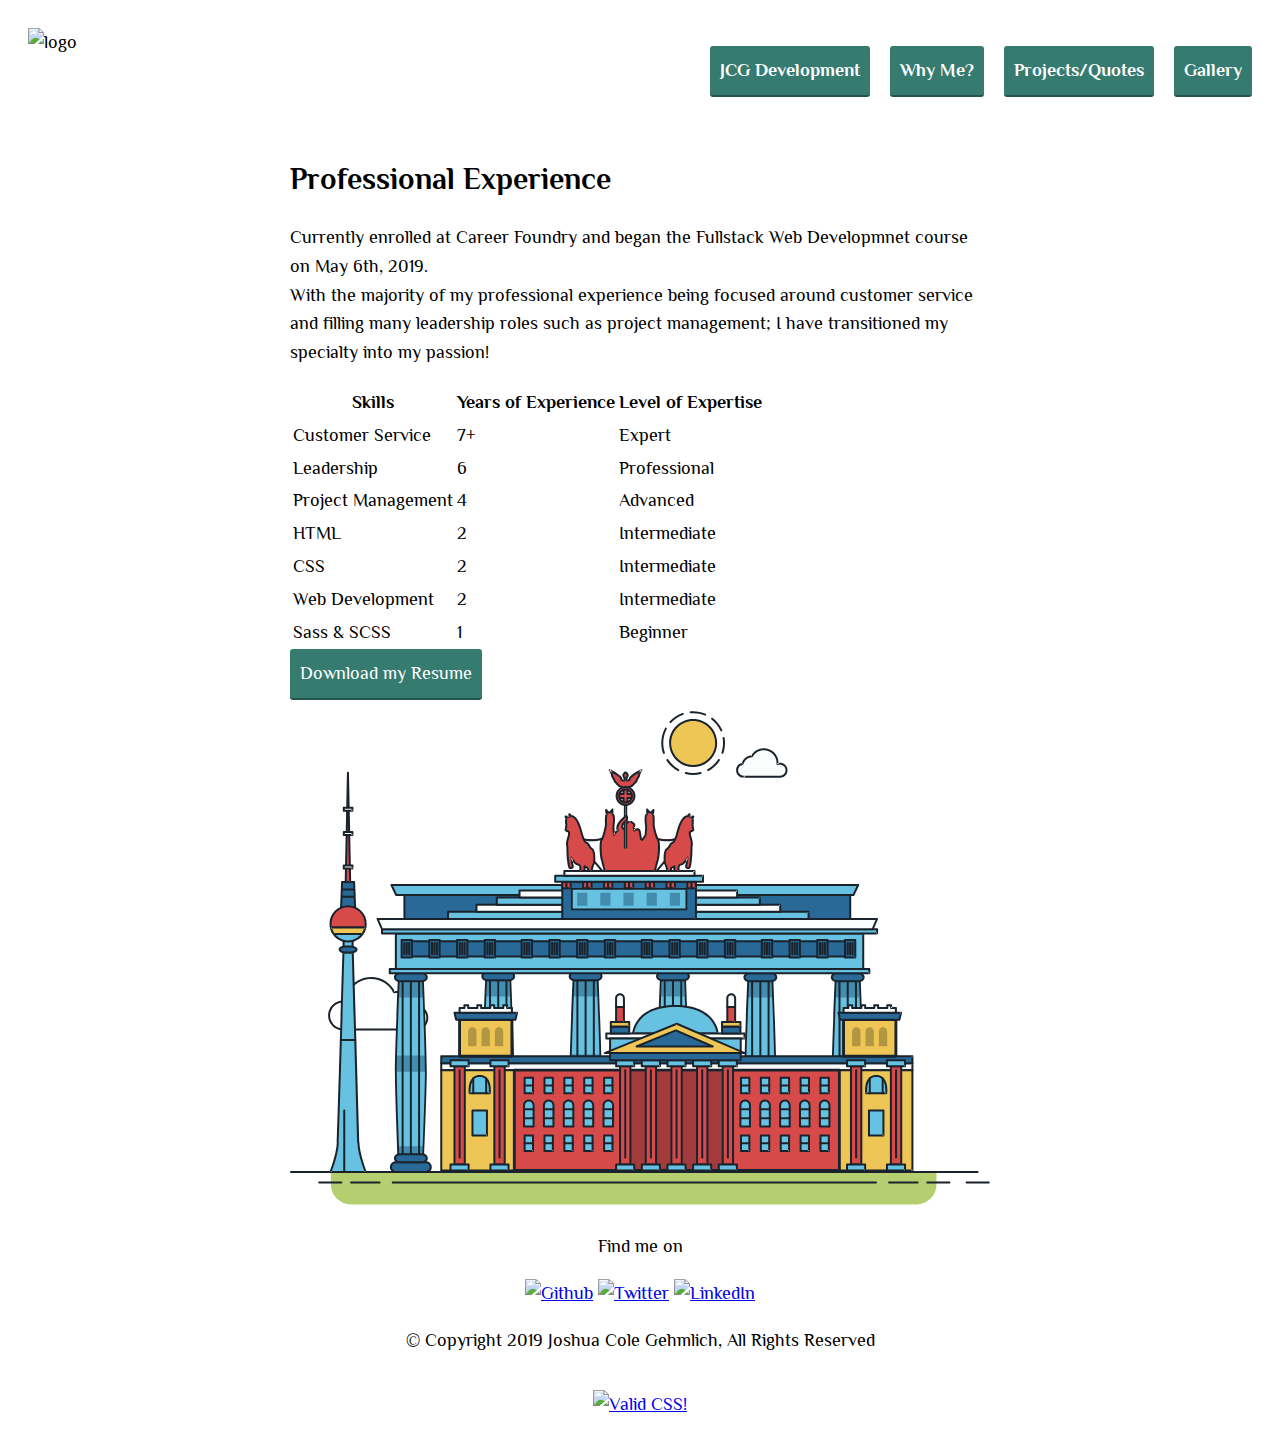
==== aboutMe.html @ 11f0eef2 "Update aboutMe.html" ====
<!DOCTYPE html>
<html lang="en">

<head>
  <meta charset="utf-8">
  <meta name="viewport" content="width=device-width, initial-scale=1">
  <title>JCG - Development</title>
  <link rel='icon' href='favicon.ico' type='image/x-icon'/>
  <link rel="stylesheet" type="text/css" href="https://cdnjs.cloudflare.com/ajax/libs/normalize/8.0.0/normalize.min.css">
  <link href="https://fonts.googleapis.com/css?family=Philosopher&display=swap" rel="stylesheet">
  <link rel="stylesheet" type="text/css" href="css/style.production.css">
</head>

<body>
  <header class="page-header">
    <img src="img/jcg-development.png" class="page-header_item" alt="logo">
    <!-- Navigation Bar -->
    <nav class="navigation-list page-header_item">
      <ul role="menubar">
        <li role="presentation">
          <a href="index.html" role="menuitem" class="navigation-list_item button"><strong>JCG Development</strong></a>
        </li>
        <li role="presentation">
          <a href="aboutMe.html" role="menuitem" class="navigation-list_item button"><strong>Why Me?</strong></a>
        </li>
        <li role="presentation">
          <a href="contact.html" role="menuitem" class="navigation-list_item button"><strong>Projects/Quotes</strong></a>
        </li>
        <li role="presentation">
          <a href="work.html" role="menuitem" class="navigation-list_item button"><strong>Gallery</strong></a>
        </li>
      </ul>
    </nav>
  </header>
  <div class="aboutMe">
    <div>
      <h1>Professional Experience</h1>
      <p>
        Currently enrolled at Career Foundry and began the Fullstack Web Developmnet course on May 6th, 2019.<br> With the majority of my professional experience being focused around customer service and filling many leadership roles such as project management; I have transitioned my specialty into my passion!
      </p>

    </div>

    <table>
      <thead>
        <tr>
          <th>Skills</th>
          <th>Years of Experience</th>
          <th>Level of Expertise</th>
        </tr>
      </thead>
      <tbody>
        <tr>
          <td>Customer Service</td>
          <td>7+</td>
          <td>Expert</td>
        </tr>
        <tr>
          <td>Leadership</td>
          <td>6</td>
          <td>Professional</td>
        </tr>
        <tr>
          <td>Project Management</td>
          <td>4</td>
          <td>Advanced</td>
        </tr>
        <tr>
          <td>HTML</td>
          <td>2</td>
          <td>Intermediate</td>
        </tr>
        <tr>
          <td>CSS</td>
          <td>2</td>
          <td>Intermediate</td>
        </tr>
        <tr>
          <td>Web Development</td>
          <td>2</td>
          <td>Intermediate</td>
        </tr>
        <tr>
          <td>Sass & SCSS</td>
          <td>1</td>
          <td>Beginner</td>
        </tr>
      </tbody>
    </table>

      <a href="files/Gehmlich_Joshua_Resume.docx" class="button" download>Download my Resume</a><br>

      <svg xmlns="http://www.w3.org/2000/svg" class="berlin-illustration" height="505" viewBox="0 0 700 505" xmlns:xlink="http://www.w3.org/1999/xlink">
            <defs>
                <polygon id="a" points=".06 231.917 .06 .929 688.717 .929 688.717 231.917" />
            </defs>
            <g fill="none" fill-rule="evenodd">
              <g transform="translate(0 241)" class="cloud-front">
              <path fill="#1A232C" d="M87.602,29 L87.602,28 C87.326,28.001 87.103,28.024 86.927,28.033 L86.979,29.031 L87.947,28.78 C85.741,20.282 78.041,14.002 68.852,14 C67.858,14 66.904,14.096 65.98,14.231 L66.125,15.22 L67.019,14.772 C62.626,6.015 53.567,0.001 43.102,0 C29.041,0.002 17.524,10.848 16.443,24.632 L17.44,24.71 L17.606,23.724 C16.803,23.589 15.969,23.5 15.102,23.5 C6.817,23.501 0.102,30.215 0.102,38.5 C0.102,46.785 6.817,53.499 15.102,53.5 L87.602,53.5 C94.644,53.499 100.351,47.792 100.352,40.75 C100.351,33.708 94.644,28.001 87.602,28 L87.602,30 C90.573,30 93.254,31.202 95.203,33.149 C97.15,35.097 98.351,37.778 98.352,40.75 C98.351,43.722 97.15,46.403 95.203,48.351 C93.254,50.298 90.573,51.5 87.602,51.5 L15.102,51.5 C11.509,51.5 8.265,50.046 5.909,47.692 C3.555,45.337 2.102,42.093 2.102,38.5 C2.102,34.907 3.555,31.663 5.909,29.308 C8.265,26.954 11.509,25.5 15.102,25.5 C15.831,25.5 16.553,25.575 17.273,25.697 C17.551,25.743 17.832,25.672 18.055,25.499 C18.277,25.325 18.414,25.07 18.436,24.789 C19.436,12.04 30.094,1.998 43.102,2 C52.786,1.999 61.163,7.564 65.231,15.669 C65.425,16.055 65.842,16.272 66.27,16.21 C67.132,16.084 67.988,16 68.852,16 C77.108,15.998 84.027,21.647 86.011,29.283 C86.13,29.741 86.557,30.054 87.031,30.03 C87.27,30.017 87.457,29.999 87.602,30 L87.602,29"
                  transform="translate(38 36)" />
                </g>
                <path fill="#B5CE6F" d="M646.484,484.382 C646.484,489.501 644.531,494.62 640.627,498.525 C636.722,502.43 631.603,504.382 626.484,504.382 L60.873,504.382 C55.754,504.382 50.636,502.43 46.731,498.525 C42.826,494.62 40.873,489.501 40.873,484.382 L40.873,471.917 L646.484,471.917 L646.484,484.382"
                />
                <polyline fill="#67C2E2" points="334.824 185.029 101.449 185.029 106.209 195.08 563.438 195.08 568.2 185.029 334.824 185.029" />
                <path fill="#1A232C" d="M334.824,185.029 L334.824,184.029 L101.449,184.029 C101.104,184.029 100.788,184.203 100.604,184.494 C100.42,184.785 100.398,185.146 100.545,185.457 L105.306,195.508 C105.471,195.856 105.824,196.079 106.209,196.079 L563.438,196.079 C563.824,196.079 564.177,195.856 564.342,195.508 L569.104,185.457 C569.251,185.146 569.229,184.785 569.045,184.494 C568.861,184.203 568.544,184.029 568.2,184.029 L334.824,184.029 L334.824,186.029 L566.62,186.029 L562.806,194.08 L106.842,194.08 L103.029,186.029 L334.824,186.029 L334.824,185.029"
                />
                <polygon fill="#296997" points="114.416 218.974 560.222 218.974 560.222 195.08 114.416 195.08" />
                <path fill="#1A232C" d="M560.222,218.974 L560.222,217.974 L115.416,217.974 L115.416,196.079 L559.222,196.079 L559.222,218.974 L560.222,218.974 L560.222,217.974 L560.222,218.974 L561.222,218.974 L561.222,195.08 C561.222,194.816 561.115,194.559 560.929,194.372 C560.742,194.186 560.485,194.08 560.222,194.08 L114.416,194.08 C114.152,194.08 113.895,194.186 113.708,194.372 C113.522,194.559 113.416,194.816 113.416,195.08 L113.416,218.974 C113.416,219.237 113.522,219.495 113.708,219.681 C113.895,219.867 114.152,219.974 114.416,219.974 L560.222,219.974 C560.485,219.974 560.742,219.867 560.929,219.681 C561.115,219.495 561.222,219.237 561.222,218.974 L560.222,218.974"
                />
                <polygon fill="#67C2E2" points="105.85 269.08 573.225 269.08 573.225 233.398 105.85 233.398" />
                <path fill="#1A232C" d="M573.225,233.398 L573.225,232.398 L105.85,232.398 C105.587,232.398 105.329,232.505 105.143,232.691 C104.957,232.877 104.85,233.134 104.85,233.398 L104.85,269.08 C104.85,269.344 104.957,269.601 105.143,269.788 C105.329,269.974 105.587,270.08 105.85,270.08 L573.225,270.08 C573.488,270.08 573.745,269.974 573.932,269.788 C574.118,269.601 574.225,269.344 574.225,269.08 L574.225,233.398 C574.225,233.134 574.118,232.877 573.932,232.691 C573.745,232.505 573.488,232.398 573.225,232.398 L573.225,233.398 L572.225,233.398 L572.225,268.08 L106.85,268.08 L106.85,234.398 L573.225,234.398 L573.225,233.398 L572.225,233.398 L573.225,233.398"
                />
                <polygon fill="#296997" points="116.751 256.508 562.557 256.508 562.557 241.243 116.751 241.243" />
                <path fill="#1A232C" d="M562.557,256.508 L562.557,255.508 L117.75,255.508 L117.75,242.243 L561.557,242.243 L561.557,256.508 L562.557,256.508 L562.557,255.508 L562.557,256.508 L563.557,256.508 L563.557,241.243 C563.557,240.979 563.45,240.722 563.264,240.535 C563.078,240.349 562.82,240.243 562.557,240.243 L116.75,240.243 C116.487,240.243 116.23,240.349 116.043,240.535 C115.857,240.722 115.751,240.979 115.751,241.243 L115.751,256.508 C115.751,256.771 115.857,257.029 116.043,257.215 C116.23,257.401 116.487,257.508 116.751,257.508 L562.557,257.508 C562.82,257.508 563.077,257.401 563.264,257.215 C563.45,257.029 563.557,256.771 563.557,256.508 L562.557,256.508"
                />
                <polygon fill="#67C2E2" points="158.07 218.974 518.563 218.974 518.563 211.858 158.07 211.858" />
                <path fill="#1A232C" d="M518.563,211.858 L518.563,210.858 L158.07,210.858 C157.807,210.858 157.549,210.964 157.363,211.151 C157.177,211.337 157.07,211.594 157.07,211.858 L157.07,218.974 C157.07,219.237 157.177,219.495 157.363,219.681 C157.549,219.867 157.807,219.974 158.07,219.974 L518.563,219.974 C518.826,219.974 519.083,219.867 519.27,219.681 C519.456,219.495 519.562,219.237 519.562,218.974 L519.562,211.858 C519.562,211.594 519.456,211.337 519.27,211.151 C519.083,210.964 518.826,210.858 518.563,210.858 L518.563,211.858 L517.563,211.858 L517.563,217.974 L159.07,217.974 L159.07,212.858 L518.563,212.858 L518.563,211.858 L517.563,211.858 L518.563,211.858"
                />
                <polygon fill="#FBFDFC" points="186.438 211.858 490.194 211.858 490.194 204.741 186.438 204.741" />
                <path fill="#1A232C" d="M490.194,204.741 L490.194,203.741 L186.438,203.741 C186.175,203.741 185.917,203.848 185.731,204.034 C185.545,204.221 185.438,204.478 185.438,204.741 L185.438,211.858 C185.438,212.121 185.545,212.379 185.731,212.565 C185.917,212.751 186.175,212.858 186.438,212.858 L490.194,212.858 C490.458,212.858 490.715,212.751 490.902,212.565 C491.088,212.379 491.194,212.121 491.194,211.858 L491.194,204.741 C491.194,204.478 491.088,204.221 490.902,204.034 C490.715,203.848 490.458,203.741 490.194,203.741 L490.194,204.741 L489.194,204.741 L489.194,210.858 L187.438,210.858 L187.438,205.741 L490.194,205.741 L490.194,204.741 L489.194,204.741 L490.194,204.741"
                />
                <polygon fill="#67C2E2" points="206.805 204.741 469.828 204.741 469.828 197.624 206.805 197.624" />
                <path fill="#1A232C" d="M469.828,197.624 L469.828,196.624 L206.805,196.624 C206.541,196.624 206.284,196.731 206.098,196.917 C205.911,197.103 205.805,197.361 205.805,197.624 L205.805,204.741 C205.805,205.005 205.911,205.262 206.098,205.449 C206.284,205.635 206.541,205.741 206.805,205.741 L469.828,205.741 C470.091,205.741 470.349,205.635 470.535,205.449 C470.722,205.262 470.828,205.005 470.828,204.741 L470.828,197.624 C470.828,197.361 470.722,197.103 470.535,196.917 C470.349,196.731 470.091,196.624 469.828,196.624 L469.828,197.624 L468.828,197.624 L468.828,203.741 L207.805,203.741 L207.805,198.624 L469.828,198.624 L469.828,197.624 L468.828,197.624 L469.828,197.624"
                />
                <polygon fill="#FBFDFC" points="229.521 197.624 447.111 197.624 447.111 190.509 229.521 190.509" />
                <path fill="#1A232C" d="M447.111,190.509 L447.111,189.509 L229.521,189.509 C229.258,189.509 229,189.616 228.814,189.802 C228.628,189.988 228.521,190.246 228.521,190.509 L228.521,197.624 C228.521,197.888 228.628,198.145 228.814,198.332 C229,198.518 229.258,198.624 229.521,198.624 L447.111,198.624 C447.375,198.624 447.632,198.518 447.818,198.332 C448.005,198.145 448.111,197.888 448.111,197.624 L448.111,190.509 C448.111,190.246 448.005,189.988 447.818,189.802 C447.632,189.616 447.375,189.509 447.111,189.509 L447.111,190.509 L446.111,190.509 L446.111,196.624 L230.521,196.624 L230.521,191.509 L447.111,191.509 L447.111,190.509 L446.111,190.509 L447.111,190.509"
                />
                <path fill="#67C2E2" d="M135.607,355.447 C135.163,337.766 134.264,313.326 133.648,297.387 C133.274,287.721 133.004,281.18 133.004,281.18 L108.722,281.18 C108.722,281.18 108.452,287.721 108.079,297.387 C107.462,313.326 106.563,337.766 106.119,355.447 C105.953,362.059 105.85,367.732 105.85,371.653 L105.85,371.654 C105.85,386.117 107.243,424.332 108.089,446.189 C108.457,455.706 108.722,462.126 108.722,462.126 L133.004,462.126 C133.004,462.126 133.269,455.706 133.637,446.189 C134.482,424.332 135.876,386.117 135.876,371.654 L135.876,371.653 C135.876,367.732 135.773,362.059 135.607,355.447"
                />
                <path fill="#428DAE" d="M133.648 297.387L108.079 297.387C108.452 287.721 108.722 281.18 108.722 281.18L133.004 281.18C133.004 281.18 133.274 287.721 133.648 297.387M135.876 371.654L105.85 371.654 105.85 371.653C105.85 367.732 105.953 362.059 106.119 355.447L135.607 355.447C135.773 362.059 135.876 367.732 135.876 371.653L135.876 371.654M133.004 462.126L108.722 462.126C108.722 462.126 108.457 455.706 108.089 446.189L133.637 446.189C133.269 455.706 133.004 462.126 133.004 462.126"
                />
                <path fill="#1A232C" d="M109.612,461.199 L132.114,461.199 C132.447,453.007 134.949,390.886 134.949,371.653 C134.949,352.42 132.447,290.299 132.114,282.108 L109.612,282.108 C109.279,290.299 106.778,352.42 106.778,371.653 C106.778,390.886 109.279,453.007 109.612,461.199 Z M133.895,463.054 L107.832,463.054 L107.794,462.164 C107.766,461.466 104.922,392.193 104.922,371.653 C104.922,351.114 107.766,281.839 107.794,281.142 L107.832,280.252 L133.895,280.252 L133.931,281.142 C133.96,281.839 136.804,351.114 136.804,371.653 C136.804,392.193 133.96,461.466 133.931,462.164 L133.895,463.054 L133.895,463.054 Z"
                />
                <path fill="#1A232C" d="M111.638 281.18L111.638 462.126C111.638 462.679 112.086 463.126 112.638 463.126 113.19 463.126 113.638 462.679 113.638 462.126L113.638 281.18C113.638 280.628 113.19 280.18 112.638 280.18 112.086 280.18 111.638 280.628 111.638 281.18M119.863 281.18L119.863 462.126C119.863 462.679 120.311 463.126 120.863 463.126 121.416 463.126 121.863 462.679 121.863 462.126L121.863 281.18C121.863 280.628 121.416 280.18 120.863 280.18 120.311 280.18 119.863 280.628 119.863 281.18M128.088 281.18L128.088 462.126C128.088 462.679 128.536 463.126 129.088 463.126 129.64 463.126 130.088 462.679 130.088 462.126L130.088 281.18C130.088 280.628 129.64 280.18 129.088 280.18 128.536 280.18 128.088 280.628 128.088 281.18"
                />
                <path fill="#296997" d="M136.79,277.265 C136.79,279.418 134.675,281.18 132.09,281.18 L109.636,281.18 C107.051,281.18 104.936,279.418 104.936,277.265 C104.936,275.111 107.051,273.349 109.636,273.349 L132.09,273.349 C134.675,273.349 136.79,275.111 136.79,277.265"
                />
                <path fill="#1A232C" d="M136.79,277.265 L135.79,277.265 C135.789,278.005 135.433,278.704 134.769,279.262 C134.109,279.814 133.155,280.181 132.09,280.18 L109.636,280.18 C108.571,280.181 107.617,279.814 106.956,279.262 C106.293,278.704 105.936,278.005 105.936,277.265 C105.936,276.524 106.293,275.825 106.957,275.267 C107.617,274.715 108.571,274.348 109.636,274.349 L132.09,274.349 C133.155,274.348 134.109,274.716 134.769,275.267 C135.433,275.825 135.789,276.524 135.79,277.265 L137.79,277.265 C137.791,275.851 137.09,274.593 136.049,273.731 C135.006,272.863 133.61,272.35 132.09,272.349 L109.636,272.349 C108.116,272.35 106.72,272.863 105.676,273.731 C104.636,274.593 103.935,275.851 103.936,277.265 C103.935,278.678 104.636,279.937 105.677,280.798 C106.72,281.666 108.116,282.179 109.636,282.18 L132.09,282.18 C133.61,282.179 135.006,281.666 136.049,280.798 C137.09,279.937 137.791,278.678 137.79,277.265 L136.79,277.265"
                />
                <path fill="#296997" d="M140.775,467.217 C140.775,469.803 138.661,471.917 136.076,471.917 L105.65,471.917 C103.065,471.917 100.951,469.803 100.951,467.217 L100.951,466.825 C100.951,464.241 103.065,462.126 105.65,462.126 L136.076,462.126 C138.661,462.126 140.775,464.241 140.775,466.825 L140.775,467.217"
                />
                <path fill="#1A232C" d="M140.775,467.217 L139.775,467.217 C139.775,468.235 139.361,469.155 138.688,469.83 C138.013,470.503 137.093,470.917 136.076,470.917 L105.65,470.917 C104.633,470.917 103.713,470.504 103.038,469.83 C102.365,469.155 101.951,468.235 101.951,467.217 L101.951,466.825 C101.951,465.808 102.365,464.889 103.038,464.214 C103.713,463.54 104.633,463.127 105.65,463.126 L136.076,463.126 C137.093,463.127 138.013,463.54 138.688,464.214 C139.362,464.889 139.775,465.808 139.775,466.825 L139.775,467.217 L141.775,467.217 L141.775,466.825 C141.772,463.684 139.217,461.13 136.076,461.126 L105.65,461.126 C102.509,461.13 99.955,463.684 99.951,466.825 L99.951,467.217 C99.954,470.36 102.509,472.914 105.65,472.917 L136.076,472.917 C139.217,472.914 141.772,470.36 141.775,467.217 L140.775,467.217"
                />
                <path fill="#296997" d="M136.79,458.208 C136.79,460.363 134.675,462.126 132.09,462.126 L109.636,462.126 C107.051,462.126 104.936,460.363 104.936,458.208 C104.936,456.057 107.051,454.292 109.636,454.292 L132.09,454.292 C134.675,454.292 136.79,456.057 136.79,458.208"
                />
                <path fill="#1A232C" d="M136.79,458.208 L135.79,458.208 C135.789,458.949 135.432,459.649 134.769,460.207 C134.108,460.76 133.154,461.128 132.09,461.126 L109.636,461.126 C108.572,461.128 107.617,460.76 106.957,460.207 C106.293,459.649 105.936,458.949 105.936,458.208 C105.936,457.47 106.293,456.77 106.957,456.212 C107.617,455.659 108.572,455.291 109.636,455.292 L132.09,455.292 C133.154,455.291 134.108,455.659 134.769,456.212 C135.433,456.77 135.789,457.47 135.79,458.208 L137.79,458.208 C137.791,456.796 137.09,455.538 136.05,454.675 C135.006,453.808 133.61,453.294 132.09,453.292 L109.636,453.292 C108.115,453.294 106.719,453.808 105.676,454.675 C104.636,455.538 103.935,456.796 103.936,458.208 C103.935,459.622 104.636,460.881 105.676,461.743 C106.72,462.611 108.116,463.125 109.636,463.126 L132.09,463.126 C133.61,463.125 135.006,462.611 136.05,461.743 C137.09,460.881 137.791,459.622 137.79,458.208 L136.79,458.208"
                />
                <path fill="#67C2E2" d="M572.471,355.447 C572.025,337.766 571.126,313.326 570.51,297.387 C570.137,287.721 569.867,281.18 569.867,281.18 L545.585,281.18 C545.585,281.18 545.315,287.721 544.942,297.387 C544.326,313.326 543.427,337.766 542.981,355.447 C542.815,362.059 542.713,367.732 542.713,371.653 L542.713,371.654 C542.713,386.117 544.107,424.332 544.952,446.189 C545.32,455.706 545.585,462.126 545.585,462.126 L569.867,462.126 C569.867,462.126 570.132,455.706 570.499,446.189 C571.346,424.332 572.739,386.117 572.739,371.654 L572.739,371.653 C572.739,367.732 572.637,362.059 572.471,355.447"
                />
                <path fill="#428DAE" d="M569.582 297.387L566.951 297.387 566.951 282.108 568.977 282.108C569.063 284.206 569.29 289.841 569.582 297.387M564.951 297.387L545.871 297.387C546.162 289.841 546.39 284.206 546.476 282.108L564.951 282.108 564.951 297.387M571.8 369.187L566.951 369.187 566.951 356.265 571.562 356.265C571.685 361.272 571.771 365.701 571.8 369.187M564.951 369.187L543.653 369.187C543.684 365.512 543.777 360.79 543.912 355.447L553.551 355.447 553.551 356.265 564.951 356.265 564.951 369.187"
                />
                <path fill="#1A232C" d="M546.476,461.199 L568.977,461.199 C569.31,453.007 571.812,390.886 571.812,371.653 C571.812,352.42 569.31,290.299 568.977,282.108 L546.476,282.108 C546.142,290.299 543.642,352.42 543.642,371.653 C543.642,390.886 546.142,453.007 546.476,461.199 M570.758,463.054 L544.694,463.054 L544.658,462.164 C544.629,461.466 541.785,392.193 541.785,371.653 C541.785,351.114 544.629,281.839 544.658,281.142 L544.694,280.252 L570.758,280.252 L570.795,281.142 C570.823,281.839 573.667,351.114 573.667,371.653 C573.667,392.193 570.823,461.466 570.795,462.164 L570.758,463.054"
                />
                <path fill="#1A232C" d="M548.501 281.18L548.501 462.126C548.501 462.679 548.949 463.126 549.501 463.126 550.053 463.126 550.501 462.679 550.501 462.126L550.501 281.18C550.501 280.628 550.053 280.18 549.501 280.18 548.949 280.18 548.501 280.628 548.501 281.18M556.727 281.18L556.727 462.126C556.727 462.679 557.174 463.126 557.727 463.126 558.279 463.126 558.727 462.679 558.727 462.126L558.727 281.18C558.727 280.628 558.279 280.18 557.727 280.18 557.174 280.18 556.727 280.628 556.727 281.18M564.951 281.18L564.951 462.126C564.951 462.679 565.399 463.126 565.951 463.126 566.503 463.126 566.951 462.679 566.951 462.126L566.951 281.18C566.951 280.628 566.503 280.18 565.951 280.18 565.399 280.18 564.951 280.628 564.951 281.18"
                />
                <path fill="#296997" d="M573.653,277.265 C573.653,279.418 571.537,281.18 568.953,281.18 L546.499,281.18 C543.915,281.18 541.799,279.418 541.799,277.265 C541.799,275.111 543.915,273.349 546.499,273.349 L568.953,273.349 C571.537,273.349 573.653,275.111 573.653,277.265"
                />
                <path fill="#1A232C" d="M573.653,277.265 L572.653,277.265 C572.653,278.005 572.296,278.704 571.632,279.262 C570.972,279.814 570.017,280.181 568.953,280.18 L546.499,280.18 C545.435,280.181 544.48,279.814 543.82,279.262 C543.156,278.704 542.8,278.005 542.799,277.265 C542.8,276.525 543.156,275.825 543.82,275.267 C544.481,274.715 545.435,274.348 546.499,274.349 L568.953,274.349 C570.017,274.348 570.972,274.715 571.632,275.267 C572.296,275.825 572.653,276.525 572.653,277.265 L574.653,277.265 C574.654,275.851 573.953,274.593 572.912,273.731 C571.869,272.863 570.473,272.35 568.953,272.349 L546.499,272.349 C544.979,272.35 543.583,272.863 542.54,273.731 C541.499,274.593 540.798,275.851 540.799,277.265 C540.798,278.679 541.499,279.937 542.54,280.798 C543.583,281.666 544.979,282.179 546.499,282.18 L568.953,282.18 C570.473,282.179 571.869,281.666 572.912,280.798 C573.953,279.937 574.654,278.679 574.653,277.265 L573.653,277.265"
                />
                <path fill="#296997" d="M577.639,467.217 C577.639,469.803 575.524,471.917 572.938,471.917 L542.514,471.917 C539.929,471.917 537.813,469.803 537.813,467.217 L537.813,466.825 C537.813,464.241 539.929,462.126 542.514,462.126 L572.938,462.126 C575.524,462.126 577.639,464.241 577.639,466.825 L577.639,467.217"
                />
                <path fill="#1A232C" d="M577.639,467.217 L576.639,467.217 C576.638,468.235 576.225,469.155 575.551,469.83 C574.876,470.503 573.956,470.917 572.938,470.917 L542.514,470.917 C541.497,470.917 540.576,470.503 539.901,469.83 C539.227,469.155 538.814,468.234 538.813,467.217 L538.813,466.825 C538.814,465.808 539.227,464.889 539.901,464.214 C540.576,463.54 541.497,463.127 542.514,463.126 L572.938,463.126 C573.956,463.127 574.876,463.54 575.551,464.214 C576.225,464.888 576.638,465.808 576.639,466.825 L576.639,467.217 L578.639,467.217 L578.639,466.825 C578.635,463.684 576.081,461.13 572.938,461.126 L542.514,461.126 C539.372,461.13 536.817,463.684 536.813,466.825 L536.813,467.217 C536.817,470.36 539.372,472.914 542.514,472.917 L572.938,472.917 C576.081,472.914 578.635,470.359 578.639,467.217 L577.639,467.217"
                />
                <path fill="#296997" d="M573.653,458.208 C573.653,460.363 571.537,462.126 568.953,462.126 L546.499,462.126 C543.915,462.126 541.799,460.363 541.799,458.208 C541.799,456.057 543.915,454.292 546.499,454.292 L568.953,454.292 C571.537,454.292 573.653,456.057 573.653,458.208"
                />
                <path fill="#1A232C" d="M573.653,458.208 L572.653,458.208 C572.653,458.949 572.296,459.649 571.632,460.207 C570.971,460.76 570.017,461.128 568.953,461.126 L546.499,461.126 C545.435,461.128 544.481,460.76 543.82,460.207 C543.157,459.649 542.799,458.949 542.799,458.208 C542.799,457.47 543.156,456.77 543.82,456.212 C544.481,455.659 545.435,455.291 546.499,455.292 L568.953,455.292 C570.017,455.291 570.971,455.659 571.632,456.212 C572.296,456.77 572.653,457.47 572.653,458.208 L574.653,458.208 C574.654,456.796 573.953,455.538 572.912,454.675 C571.869,453.808 570.473,453.294 568.953,453.292 L546.499,453.292 C544.979,453.294 543.583,453.808 542.54,454.675 C541.499,455.538 540.798,456.796 540.799,458.208 C540.798,459.622 541.499,460.881 542.54,461.743 C543.583,462.611 544.979,463.125 546.499,463.126 L568.953,463.126 C570.473,463.125 571.869,462.611 572.912,461.743 C573.953,460.881 574.654,459.622 574.653,458.208 L573.653,458.208"
                />
                <path fill="#67C2E2" d="M485.098,355.447 C484.654,337.766 483.753,313.326 483.137,297.387 C482.764,287.721 482.494,281.18 482.494,281.18 L458.213,281.18 C458.213,281.18 457.942,287.721 457.569,297.387 C456.953,313.326 456.055,337.766 455.608,355.447 C455.443,362.059 455.34,367.732 455.34,371.653 L455.34,371.654 C455.34,386.117 456.733,424.332 457.58,446.189 C457.948,455.706 458.213,462.126 458.213,462.126 L482.494,462.126 C482.494,462.126 482.759,455.706 483.126,446.189 C483.973,424.332 485.366,386.117 485.366,371.654 L485.366,371.653 C485.366,367.732 485.265,362.059 485.098,355.447"
                />
                <path fill="#428DAE" d="M483.137 297.387L457.569 297.387C457.942 287.721 458.213 281.18 458.213 281.18L482.494 281.18C482.494 281.18 482.764 287.721 483.137 297.387M485.355 369.187L455.351 369.187C455.382 365.502 455.475 360.78 455.608 355.447L485.098 355.447C485.232 360.78 485.325 365.502 485.355 369.187"
                />
                <path fill="#1A232C" d="M459.103,461.199 L481.605,461.199 C481.938,453.007 484.439,390.886 484.439,371.653 C484.439,352.42 481.938,290.299 481.605,282.108 L459.103,282.108 C458.769,290.299 456.268,352.42 456.268,371.653 C456.268,390.886 458.769,453.007 459.103,461.199 Z M483.386,463.054 L457.321,463.054 L457.285,462.164 C457.256,461.466 454.412,392.193 454.412,371.653 C454.412,351.114 457.256,281.839 457.285,281.142 L457.321,280.252 L483.386,280.252 L483.422,281.142 C483.45,281.839 486.294,351.114 486.294,371.653 C486.294,392.193 483.45,461.466 483.422,462.164 L483.386,463.054 L483.386,463.054 Z"
                />
                <path fill="#1A232C" d="M461.128 281.18L461.128 462.126C461.128 462.679 461.576 463.126 462.128 463.126 462.68 463.126 463.128 462.679 463.128 462.126L463.128 281.18C463.128 280.628 462.68 280.18 462.128 280.18 461.576 280.18 461.128 280.628 461.128 281.18M469.354 281.18L469.354 462.126C469.354 462.679 469.801 463.126 470.354 463.126 470.906 463.126 471.354 462.679 471.354 462.126L471.354 281.18C471.354 280.628 470.906 280.18 470.354 280.18 469.801 280.18 469.354 280.628 469.354 281.18M477.578 281.18L477.578 462.126C477.578 462.679 478.026 463.126 478.578 463.126 479.13 463.126 479.578 462.679 479.578 462.126L479.578 281.18C479.578 280.628 479.13 280.18 478.578 280.18 478.026 280.18 477.578 280.628 477.578 281.18"
                />
                <path fill="#296997" d="M486.281,277.265 C486.281,279.418 484.164,281.18 481.58,281.18 L459.126,281.18 C456.542,281.18 454.426,279.418 454.426,277.265 C454.426,275.111 456.542,273.349 459.126,273.349 L481.58,273.349 C484.164,273.349 486.281,275.111 486.281,277.265"
                />
                <path fill="#1A232C" d="M486.281,277.265 L485.281,277.265 C485.281,278.005 484.924,278.704 484.26,279.262 C483.599,279.814 482.644,280.181 481.58,280.18 L459.126,280.18 C458.062,280.181 457.107,279.814 456.447,279.262 C455.783,278.704 455.427,278.005 455.426,277.265 C455.427,276.525 455.783,275.825 456.447,275.267 C457.108,274.715 458.062,274.348 459.126,274.349 L481.58,274.349 C482.644,274.348 483.599,274.716 484.26,275.268 C484.924,275.825 485.281,276.525 485.281,277.265 L487.281,277.265 C487.282,275.851 486.58,274.593 485.54,273.731 C484.496,272.863 483.1,272.35 481.58,272.349 L459.126,272.349 C457.606,272.35 456.21,272.863 455.167,273.731 C454.126,274.593 453.425,275.851 453.426,277.265 C453.425,278.679 454.126,279.937 455.167,280.798 C456.21,281.666 457.606,282.179 459.126,282.18 L481.58,282.18 C483.1,282.179 484.496,281.666 485.54,280.799 C486.58,279.937 487.282,278.679 487.281,277.265 L486.281,277.265"
                />
                <path fill="#296997" d="M490.266,467.217 C490.266,469.803 488.151,471.917 485.565,471.917 L455.141,471.917 C452.556,471.917 450.44,469.803 450.44,467.217 L450.44,466.825 C450.44,464.241 452.556,462.126 455.141,462.126 L485.565,462.126 C488.151,462.126 490.266,464.241 490.266,466.825 L490.266,467.217"
                />
                <path fill="#1A232C" d="M490.266,467.217 L489.266,467.217 C489.265,468.235 488.852,469.155 488.178,469.83 C487.503,470.503 486.583,470.917 485.565,470.917 L455.141,470.917 C454.124,470.917 453.203,470.503 452.528,469.83 C451.854,469.155 451.441,468.234 451.44,467.217 L451.44,466.825 C451.441,465.808 451.854,464.889 452.528,464.214 C453.203,463.54 454.124,463.127 455.141,463.126 L485.565,463.126 C486.583,463.127 487.503,463.54 488.178,464.214 C488.852,464.888 489.265,465.808 489.266,466.825 L489.266,467.217 L491.266,467.217 L491.266,466.825 C491.262,463.684 488.708,461.13 485.565,461.126 L455.141,461.126 C451.999,461.13 449.444,463.684 449.44,466.825 L449.44,467.217 C449.444,470.36 451.999,472.914 455.141,472.917 L485.565,472.917 C488.708,472.914 491.262,470.359 491.266,467.217 L490.266,467.217"
                />
                <path fill="#296997" d="M486.281,458.208 C486.281,460.363 484.164,462.126 481.58,462.126 L459.126,462.126 C456.542,462.126 454.426,460.363 454.426,458.208 C454.426,456.057 456.542,454.292 459.126,454.292 L481.58,454.292 C484.164,454.292 486.281,456.057 486.281,458.208"
                />
                <path fill="#1A232C" d="M486.281,458.208 L485.281,458.208 C485.281,458.949 484.923,459.649 484.26,460.207 C483.599,460.76 482.644,461.128 481.58,461.126 L459.126,461.126 C458.062,461.128 457.108,460.76 456.447,460.207 C455.784,459.649 455.427,458.949 455.426,458.208 C455.426,457.47 455.783,456.77 456.447,456.212 C457.108,455.659 458.062,455.291 459.126,455.292 L481.58,455.292 C482.644,455.291 483.598,455.659 484.26,456.212 C484.924,456.77 485.281,457.47 485.281,458.208 L487.281,458.208 C487.282,456.795 486.58,455.538 485.54,454.675 C484.496,453.808 483.1,453.294 481.58,453.292 L459.126,453.292 C457.606,453.294 456.21,453.808 455.167,454.675 C454.126,455.538 453.425,456.796 453.426,458.208 C453.425,459.622 454.126,460.881 455.167,461.743 C456.21,462.611 457.606,463.125 459.126,463.126 L481.58,463.126 C483.1,463.125 484.496,462.611 485.54,461.743 C486.581,460.881 487.282,459.622 487.281,458.208 L486.281,458.208"
                />
                <path fill="#67C2E2" d="M397.726,354.466 C397.28,336.787 396.381,312.346 395.765,296.407 C395.392,286.742 395.122,280.2 395.122,280.2 L370.84,280.2 C370.84,280.2 370.57,286.742 370.197,296.407 C369.581,312.346 368.682,336.787 368.236,354.466 C368.07,361.078 367.968,366.751 367.968,370.672 L367.968,370.673 C367.968,385.136 369.361,423.352 370.207,445.208 C370.575,454.726 370.84,461.146 370.84,461.146 L395.122,461.146 C395.122,461.146 395.386,454.726 395.754,445.208 C396.601,423.352 397.994,385.136 397.994,370.673 L397.994,370.672 C397.994,366.751 397.892,361.078 397.726,354.466"
                />
                <path fill="#428DAE" d="M394.837 296.407L392.206 296.407 392.206 281.127 394.233 281.127C394.318 283.225 394.545 288.861 394.837 296.407L394.837 296.407zM383.981 296.407L390.206 296.407 390.206 281.127 383.981 281.127 383.981 296.407zM375.756 296.407L381.98 296.407 381.98 281.127 375.756 281.127 375.756 296.407zM373.756 296.407L371.126 296.407C371.417 288.861 371.645 283.225 371.73 281.127L373.756 281.127 373.756 296.407 373.756 296.407zM397.062 369.187L392.206 369.187 392.206 354.466 396.796 354.466C396.943 360.298 397.041 365.389 397.062 369.187L397.062 369.187zM383.981 369.187L390.206 369.187 390.206 354.466 383.981 354.466 383.981 369.187zM375.756 369.187L381.98 369.187 381.98 354.466 375.756 354.466 375.756 369.187zM373.756 369.187L368.9 369.187C368.921 365.389 369.019 360.298 369.166 354.466L373.756 354.466 373.756 369.187 373.756 369.187z"
                />
                <path fill="#1A232C" d="M371.73,460.218 L394.233,460.218 C394.565,452.027 397.066,389.906 397.066,370.672 C397.066,351.44 394.565,289.319 394.233,281.127 L371.73,281.127 C371.397,289.319 368.895,351.44 368.895,370.672 C368.895,389.906 371.397,452.027 371.73,460.218 M396.013,462.074 L369.949,462.074 L369.912,461.184 C369.884,460.486 367.04,391.212 367.04,370.672 C367.04,350.133 369.884,280.859 369.912,280.162 L369.949,279.272 L396.013,279.272 L396.05,280.162 C396.078,280.859 398.922,350.133 398.922,370.672 C398.922,391.212 396.078,460.486 396.05,461.184 L396.013,462.074"
                />
                <path fill="#1A232C" d="M373.756 280.2L373.756 461.146C373.756 461.698 374.203 462.146 374.756 462.146 375.308 462.146 375.756 461.698 375.756 461.146L375.756 280.2C375.756 279.647 375.308 279.2 374.756 279.2 374.203 279.2 373.756 279.647 373.756 280.2M381.98 280.2L381.98 461.146C381.98 461.698 382.428 462.146 382.98 462.146 383.533 462.146 383.981 461.698 383.981 461.146L383.981 280.2C383.981 279.647 383.533 279.2 382.98 279.2 382.428 279.2 381.98 279.647 381.98 280.2M390.206 280.2L390.206 461.146C390.206 461.698 390.654 462.146 391.206 462.146 391.758 462.146 392.206 461.698 392.206 461.146L392.206 280.2C392.206 279.647 391.758 279.2 391.206 279.2 390.654 279.2 390.206 279.647 390.206 280.2"
                />
                <path fill="#296997" d="M398.908,276.285 C398.908,278.439 396.792,280.2 394.208,280.2 L371.754,280.2 C369.17,280.2 367.053,278.439 367.053,276.285 C367.053,274.13 369.17,272.369 371.754,272.369 L394.208,272.369 C396.792,272.369 398.908,274.13 398.908,276.285"
                />
                <path fill="#1A232C" d="M398.908,276.285 L397.908,276.285 C397.907,277.025 397.551,277.724 396.887,278.281 C396.227,278.833 395.272,279.201 394.208,279.2 L371.754,279.2 C370.69,279.201 369.735,278.833 369.074,278.281 C368.41,277.724 368.053,277.025 368.053,276.285 C368.053,275.544 368.41,274.845 369.074,274.287 C369.735,273.735 370.69,273.367 371.754,273.369 L394.208,273.369 C395.272,273.367 396.227,273.735 396.887,274.287 C397.551,274.844 397.907,275.544 397.908,276.285 L399.908,276.285 C399.909,274.871 399.208,273.612 398.167,272.75 C397.124,271.883 395.728,271.37 394.208,271.369 L371.754,271.369 C370.234,271.37 368.838,271.883 367.794,272.75 C366.754,273.612 366.052,274.871 366.053,276.285 C366.052,277.699 366.754,278.957 367.795,279.818 C368.838,280.686 370.234,281.198 371.754,281.2 L394.208,281.2 C395.728,281.198 397.123,280.686 398.167,279.818 C399.208,278.957 399.909,277.698 399.908,276.285 L398.908,276.285"
                />
                <path fill="#296997" d="M402.894,466.237 C402.894,468.823 400.779,470.937 398.193,470.937 L367.768,470.937 C365.183,470.937 363.068,468.823 363.068,466.237 L363.068,465.844 C363.068,463.26 365.183,461.146 367.768,461.146 L398.193,461.146 C400.779,461.146 402.894,463.26 402.894,465.844 L402.894,466.237"
                />
                <path fill="#1A232C" d="M402.894,466.237 L401.894,466.237 C401.893,467.254 401.48,468.174 400.806,468.849 C400.131,469.523 399.211,469.937 398.193,469.937 L367.768,469.937 C366.751,469.937 365.831,469.523 365.156,468.849 C364.482,468.174 364.069,467.254 364.068,466.237 L364.068,465.844 C364.069,464.828 364.482,463.908 365.156,463.233 C365.831,462.56 366.751,462.146 367.768,462.146 L398.193,462.146 C399.211,462.146 400.131,462.56 400.806,463.233 C401.48,463.908 401.893,464.828 401.894,465.844 L401.894,466.237 L403.894,466.237 L403.894,465.844 C403.89,462.703 401.336,460.15 398.193,460.146 L367.768,460.146 C364.626,460.15 362.072,462.703 362.068,465.844 L362.068,466.237 C362.072,469.379 364.626,471.933 367.768,471.937 L398.193,471.937 C401.336,471.933 403.89,469.379 403.894,466.237 L402.894,466.237"
                />
                <path fill="#296997" d="M398.908,457.228 C398.908,459.382 396.792,461.146 394.208,461.146 L371.754,461.146 C369.17,461.146 367.053,459.382 367.053,457.228 C367.053,455.077 369.17,453.312 371.754,453.312 L394.208,453.312 C396.792,453.312 398.908,455.077 398.908,457.228"
                />
                <path fill="#1A232C" d="M398.908,457.228 L397.908,457.228 C397.908,457.968 397.55,458.669 396.887,459.226 C396.226,459.779 395.272,460.147 394.208,460.146 L371.754,460.146 C370.69,460.147 369.736,459.779 369.074,459.226 C368.411,458.668 368.053,457.968 368.053,457.228 C368.053,456.489 368.41,455.789 369.074,455.231 C369.736,454.679 370.69,454.311 371.754,454.312 L394.208,454.312 C395.272,454.311 396.226,454.679 396.887,455.231 C397.551,455.789 397.908,456.489 397.908,457.228 L399.908,457.228 C399.909,455.815 399.208,454.557 398.167,453.695 C397.124,452.827 395.728,452.313 394.208,452.312 L371.754,452.312 C370.234,452.313 368.838,452.827 367.794,453.695 C366.754,454.557 366.052,455.815 366.053,457.228 C366.052,458.642 366.753,459.901 367.794,460.763 C368.838,461.631 370.234,462.145 371.754,462.146 L394.208,462.146 C395.728,462.145 397.124,461.631 398.167,460.763 C399.208,459.9 399.909,458.642 399.908,457.228 L398.908,457.228"
                />
                <path fill="#67C2E2" d="M310.353,354.466 C309.908,336.787 309.009,312.346 308.393,296.407 C308.019,286.742 307.75,280.2 307.75,280.2 L283.467,280.2 C283.467,280.2 283.198,286.742 282.824,296.407 C282.208,312.346 281.309,336.787 280.864,354.466 C280.698,361.078 280.596,366.751 280.596,370.672 L280.596,370.673 C280.596,385.136 281.989,423.352 282.834,445.208 C283.202,454.726 283.467,461.146 283.467,461.146 L307.75,461.146 C307.75,461.146 308.014,454.726 308.382,445.208 C309.228,423.352 310.622,385.136 310.622,370.673 L310.622,370.672 C310.622,366.751 310.518,361.078 310.353,354.466"
                />
                <path fill="#428DAE" d="M308.393 296.407L282.824 296.407C283.198 286.742 283.467 280.2 283.467 280.2L307.75 280.2C307.75 280.2 308.019 286.742 308.393 296.407M310.617 369.187L280.6 369.187C280.621 365.377 280.718 360.285 280.864 354.466L310.353 354.466C310.498 360.285 310.596 365.377 310.617 369.187"
                />
                <path fill="#1A232C" d="M284.357,460.218 L306.86,460.218 C307.193,452.027 309.694,389.906 309.694,370.672 C309.694,351.44 307.193,289.319 306.86,281.127 L284.357,281.127 C284.024,289.319 281.523,351.44 281.523,370.672 C281.523,389.906 284.024,452.027 284.357,460.218 Z M308.639,462.074 L282.576,462.074 L282.54,461.184 C282.511,460.486 279.668,391.212 279.668,370.672 C279.668,350.133 282.511,280.859 282.54,280.162 L282.576,279.272 L308.639,279.272 L308.677,280.162 C308.706,280.859 311.549,350.133 311.549,370.672 C311.549,391.212 308.706,460.486 308.677,461.184 L308.639,462.074 L308.639,462.074 Z"
                />
                <path fill="#1A232C" d="M286.383 280.2L286.383 461.146C286.383 461.698 286.831 462.146 287.383 462.146 287.936 462.146 288.383 461.698 288.383 461.146L288.383 280.2C288.383 279.647 287.936 279.2 287.383 279.2 286.831 279.2 286.383 279.647 286.383 280.2M294.608 280.2L294.608 461.146C294.608 461.698 295.056 462.146 295.608 462.146 296.161 462.146 296.608 461.698 296.608 461.146L296.608 280.2C296.608 279.647 296.161 279.2 295.608 279.2 295.056 279.2 294.608 279.647 294.608 280.2M302.834 280.2L302.834 461.146C302.834 461.698 303.281 462.146 303.834 462.146 304.386 462.146 304.834 461.698 304.834 461.146L304.834 280.2C304.834 279.647 304.386 279.2 303.834 279.2 303.281 279.2 302.834 279.647 302.834 280.2"
                />
                <path fill="#296997" d="M311.535,276.285 C311.535,278.439 309.42,280.2 306.836,280.2 L284.381,280.2 C281.797,280.2 279.681,278.439 279.681,276.285 C279.681,274.13 281.797,272.369 284.381,272.369 L306.836,272.369 C309.42,272.369 311.535,274.13 311.535,276.285"
                />
                <path fill="#1A232C" d="M311.535,276.285 L310.535,276.285 C310.534,277.025 310.177,277.724 309.514,278.282 C308.854,278.833 307.901,279.201 306.836,279.2 L284.381,279.2 C283.316,279.201 282.362,278.833 281.702,278.281 C281.038,277.724 280.681,277.025 280.681,276.285 C280.681,275.544 281.038,274.844 281.702,274.287 C282.362,273.735 283.317,273.367 284.381,273.369 L306.836,273.369 C307.9,273.367 308.854,273.735 309.514,274.287 C310.177,274.844 310.534,275.544 310.535,276.285 L312.535,276.285 C312.535,274.871 311.835,273.613 310.795,272.75 C309.751,271.883 308.356,271.37 306.836,271.369 L284.381,271.369 C282.861,271.37 281.465,271.883 280.422,272.75 C279.381,273.612 278.68,274.871 278.681,276.285 C278.68,277.698 279.381,278.957 280.422,279.818 C281.465,280.686 282.861,281.198 284.381,281.2 L306.836,281.2 C308.356,281.198 309.751,280.685 310.794,279.818 C311.835,278.956 312.535,277.698 312.535,276.285 L311.535,276.285"
                />
                <path fill="#296997" d="M315.522,466.237 C315.522,468.823 313.407,470.937 310.821,470.937 L280.396,470.937 C277.811,470.937 275.696,468.823 275.696,466.237 L275.696,465.844 C275.696,463.26 277.811,461.146 280.396,461.146 L310.821,461.146 C313.407,461.146 315.522,463.26 315.522,465.844 L315.522,466.237"
                />
                <path fill="#1A232C" d="M315.522,466.237 L314.522,466.237 C314.521,467.254 314.108,468.174 313.434,468.849 C312.759,469.523 311.838,469.937 310.821,469.937 L280.396,469.937 C279.379,469.937 278.458,469.523 277.783,468.849 C277.11,468.174 276.696,467.254 276.696,466.237 L276.696,465.844 C276.696,464.828 277.11,463.908 277.783,463.233 C278.458,462.56 279.379,462.146 280.396,462.146 L310.821,462.146 C311.838,462.146 312.759,462.56 313.434,463.233 C314.108,463.908 314.521,464.828 314.522,465.844 L314.522,466.237 L316.521,466.237 L316.521,465.844 C316.518,462.703 313.963,460.15 310.821,460.146 L280.396,460.146 C277.254,460.15 274.7,462.703 274.696,465.844 L274.696,466.237 C274.699,469.379 277.254,471.933 280.396,471.937 L310.821,471.937 C313.963,471.933 316.518,469.379 316.521,466.237 L315.522,466.237"
                />
                <path fill="#296997" d="M311.535,457.228 C311.535,459.382 309.42,461.146 306.836,461.146 L284.381,461.146 C281.797,461.146 279.681,459.382 279.681,457.228 C279.681,455.077 281.797,453.312 284.381,453.312 L306.836,453.312 C309.42,453.312 311.535,455.077 311.535,457.228"
                />
                <path fill="#1A232C" d="M311.535,457.228 L310.535,457.228 C310.534,457.969 310.177,458.669 309.514,459.227 C308.854,459.779 307.9,460.147 306.836,460.146 L284.381,460.146 C283.317,460.147 282.363,459.779 281.702,459.227 C281.038,458.669 280.681,457.968 280.681,457.228 C280.681,456.489 281.038,455.789 281.702,455.231 C282.363,454.679 283.317,454.311 284.381,454.312 L306.836,454.312 C307.9,454.311 308.854,454.679 309.514,455.231 C310.177,455.789 310.534,456.489 310.535,457.228 L312.535,457.228 C312.535,455.815 311.835,454.558 310.795,453.695 C309.752,452.827 308.356,452.313 306.836,452.312 L284.381,452.312 C282.861,452.313 281.465,452.827 280.422,453.695 C279.381,454.557 278.68,455.815 278.681,457.228 C278.68,458.642 279.381,459.9 280.422,460.763 C281.465,461.631 282.861,462.145 284.381,462.146 L306.836,462.146 C308.356,462.145 309.752,461.631 310.795,460.763 C311.835,459.9 312.535,458.641 312.535,457.228 L311.535,457.228"
                />
                <path fill="#67C2E2" d="M222.981,354.466 C222.535,336.787 221.636,312.346 221.02,296.407 C220.647,286.742 220.377,280.2 220.377,280.2 L196.094,280.2 C196.094,280.2 195.825,286.742 195.452,296.407 C194.835,312.346 193.936,336.787 193.491,354.466 C193.325,361.078 193.223,366.751 193.223,370.672 L193.223,370.673 C193.223,385.136 194.616,423.352 195.462,445.208 C195.83,454.726 196.094,461.146 196.094,461.146 L220.377,461.146 C220.377,461.146 220.642,454.726 221.009,445.208 C221.855,423.352 223.249,385.136 223.249,370.673 L223.249,370.672 C223.249,366.751 223.146,361.078 222.981,354.466"
                />
                <path fill="#428DAE" d="M220.091 296.407L209.236 296.407 209.236 281.127 219.487 281.127C219.573 283.225 219.8 288.861 220.091 296.407L220.091 296.407zM201.011 296.407L207.236 296.407 207.236 281.127 201.011 281.127 201.011 296.407zM199.011 296.407L196.381 296.407C196.672 288.861 196.899 283.225 196.985 281.127L199.011 281.127 199.011 296.407 199.011 296.407zM222.317 369.187L209.236 369.187 209.236 356.265 221.923 356.265 221.923 354.466 222.051 354.466C222.198 360.298 222.296 365.389 222.317 369.187L222.317 369.187zM201.011 369.187L207.236 369.187 207.236 356.265 201.011 356.265 201.011 369.187zM199.011 369.187L194.155 369.187C194.174 365.784 194.255 361.345 194.377 356.265L199.011 356.265 199.011 369.187 199.011 369.187z"
                />
                <path fill="#1A232C" d="M196.985,460.218 L219.487,460.218 C219.82,452.027 222.321,389.906 222.321,370.672 C222.321,351.44 219.82,289.319 219.487,281.127 L196.985,281.127 C196.651,289.319 194.151,351.44 194.151,370.672 C194.151,389.906 196.651,452.027 196.985,460.218 M221.267,462.074 L195.204,462.074 L195.167,461.184 C195.138,460.486 192.295,391.212 192.295,370.672 C192.295,350.133 195.138,280.859 195.167,280.162 L195.204,279.272 L221.267,279.272 L221.305,280.162 C221.334,280.859 224.177,350.133 224.177,370.672 C224.177,391.212 221.334,460.486 221.305,461.184 L221.267,462.074"
                />
                <path fill="#1A232C" d="M199.011 280.2L199.011 461.146C199.011 461.698 199.458 462.146 200.011 462.146 200.563 462.146 201.011 461.698 201.011 461.146L201.011 280.2C201.011 279.647 200.563 279.2 200.011 279.2 199.458 279.2 199.011 279.647 199.011 280.2M207.236 280.2L207.236 461.146C207.236 461.698 207.684 462.146 208.236 462.146 208.788 462.146 209.236 461.698 209.236 461.146L209.236 280.2C209.236 279.647 208.788 279.2 208.236 279.2 207.684 279.2 207.236 279.647 207.236 280.2M215.461 280.2L215.461 461.146C215.461 461.698 215.909 462.146 216.461 462.146 217.013 462.146 217.461 461.698 217.461 461.146L217.461 280.2C217.461 279.647 217.013 279.2 216.461 279.2 215.909 279.2 215.461 279.647 215.461 280.2"
                />
                <path fill="#296997" d="M224.162,276.285 C224.162,278.439 222.047,280.2 219.463,280.2 L197.008,280.2 C194.424,280.2 192.308,278.439 192.308,276.285 C192.308,274.13 194.424,272.369 197.008,272.369 L219.463,272.369 C222.047,272.369 224.162,274.13 224.162,276.285"
                />
                <path fill="#1A232C" d="M224.162,276.285 L223.162,276.285 C223.161,277.025 222.805,277.724 222.142,278.282 C221.482,278.833 220.528,279.201 219.463,279.2 L197.008,279.2 C195.944,279.201 194.99,278.833 194.329,278.281 C193.665,277.724 193.308,277.025 193.308,276.285 C193.308,275.544 193.665,274.845 194.329,274.287 C194.99,273.735 195.944,273.367 197.008,273.369 L219.463,273.369 C220.528,273.367 221.481,273.735 222.142,274.287 C222.805,274.844 223.161,275.544 223.162,276.285 L225.162,276.285 C225.163,274.871 224.462,273.613 223.422,272.75 C222.379,271.883 220.983,271.37 219.463,271.369 L197.008,271.369 C195.489,271.37 194.093,271.883 193.049,272.75 C192.008,273.612 191.307,274.871 191.308,276.285 C191.307,277.698 192.008,278.957 193.049,279.818 C194.093,280.686 195.489,281.198 197.008,281.2 L219.463,281.2 C220.983,281.198 222.379,280.686 223.422,279.818 C224.462,278.956 225.163,277.698 225.162,276.285 L224.162,276.285"
                />
                <path fill="#296997" d="M228.149,466.237 C228.149,468.823 226.034,470.937 223.448,470.937 L193.022,470.937 C190.438,470.937 188.323,468.823 188.323,466.237 L188.323,465.844 C188.323,463.26 190.438,461.146 193.022,461.146 L223.448,461.146 C226.034,461.146 228.149,463.26 228.149,465.844 L228.149,466.237"
                />
                <path fill="#1A232C" d="M228.149,466.237 L227.149,466.237 C227.149,467.254 226.735,468.174 226.061,468.849 C225.386,469.523 224.466,469.937 223.448,469.937 L193.022,469.937 C192.006,469.937 191.086,469.523 190.411,468.849 C189.737,468.174 189.324,467.254 189.323,466.237 L189.323,465.844 C189.324,464.828 189.737,463.908 190.411,463.233 C191.086,462.56 192.006,462.146 193.022,462.146 L223.448,462.146 C224.466,462.146 225.386,462.56 226.061,463.233 C226.735,463.908 227.149,464.828 227.149,465.844 L227.149,466.237 L229.149,466.237 L229.149,465.844 C229.145,462.703 226.59,460.15 223.448,460.146 L193.022,460.146 C189.881,460.15 187.327,462.703 187.323,465.844 L187.323,466.237 C187.327,469.379 189.881,471.933 193.022,471.937 L223.448,471.937 C226.59,471.933 229.145,469.379 229.149,466.237 L228.149,466.237"
                />
                <path fill="#296997" d="M224.162,457.228 C224.162,459.382 222.047,461.146 219.463,461.146 L197.008,461.146 C194.424,461.146 192.308,459.382 192.308,457.228 C192.308,455.077 194.424,453.312 197.008,453.312 L219.463,453.312 C222.047,453.312 224.162,455.077 224.162,457.228"
                />
                <path fill="#1A232C" d="M224.162,457.228 L223.162,457.228 C223.161,457.969 222.805,458.669 222.141,459.227 C221.481,459.779 220.527,460.147 219.463,460.146 L197.008,460.146 C195.944,460.147 194.99,459.779 194.329,459.227 C193.665,458.669 193.308,457.968 193.308,457.228 C193.308,456.489 193.665,455.789 194.329,455.231 C194.99,454.679 195.945,454.311 197.008,454.312 L219.463,454.312 C220.527,454.311 221.481,454.679 222.141,455.231 C222.805,455.789 223.161,456.489 223.162,457.228 L225.162,457.228 C225.163,455.815 224.462,454.557 223.422,453.695 C222.379,452.827 220.984,452.313 219.463,452.312 L197.008,452.312 C195.488,452.313 194.092,452.827 193.049,453.695 C192.008,454.557 191.307,455.815 191.308,457.228 C191.307,458.642 192.008,459.9 193.049,460.763 C194.092,461.631 195.488,462.145 197.008,462.146 L219.463,462.146 C220.983,462.145 222.379,461.631 223.422,460.763 C224.462,459.9 225.163,458.641 225.162,457.228 L224.162,457.228"
                />
                <polygon fill="#67C2E2" points="99.774 273.349 579.301 273.349 579.301 269.08 99.774 269.08" />
                <path fill="#1A232C" d="M579.301,273.349 L579.301,272.349 L100.774,272.349 L100.774,270.08 L578.301,270.08 L578.301,273.349 L579.301,273.349 L579.301,272.349 L579.301,273.349 L580.301,273.349 L580.301,269.08 C580.301,268.817 580.194,268.56 580.008,268.373 C579.822,268.187 579.564,268.08 579.301,268.08 L99.774,268.08 C99.511,268.08 99.254,268.187 99.067,268.373 C98.881,268.56 98.774,268.817 98.774,269.08 L98.774,273.349 C98.774,273.612 98.881,273.87 99.067,274.056 C99.254,274.242 99.511,274.349 99.774,274.349 L579.301,274.349 C579.564,274.349 579.822,274.242 580.008,274.056 C580.194,273.87 580.301,273.612 580.301,273.349 L579.301,273.349"
                />
                <polygon fill="#67C2E2" points="92.01 233.398 587.064 233.398 587.064 229.131 92.01 229.131" />
                <path fill="#1A232C" d="M587.064,233.398 L587.064,232.398 L93.01,232.398 L93.01,230.131 L586.064,230.131 L586.064,233.398 L587.064,233.398 L587.064,232.398 L587.064,233.398 L588.064,233.398 L588.064,229.131 C588.064,228.868 587.958,228.61 587.772,228.424 C587.585,228.238 587.328,228.131 587.064,228.131 L92.01,228.131 C91.746,228.131 91.489,228.238 91.303,228.424 C91.116,228.61 91.01,228.868 91.01,229.131 L91.01,233.398 C91.01,233.661 91.117,233.919 91.303,234.105 C91.489,234.291 91.746,234.398 92.01,234.398 L587.064,234.398 C587.328,234.398 587.585,234.291 587.771,234.105 C587.958,233.919 588.064,233.661 588.064,233.398 L587.064,233.398"
                />
                <polyline fill="#FBFDFC" points="337.318 218.974 87.572 218.974 92.01 229.131 582.626 229.131 587.064 218.974 337.318 218.974" />
                <path fill="#1A232C" d="M337.318,218.974 L337.318,217.974 L87.572,217.974 C87.235,217.974 86.92,218.144 86.736,218.426 C86.551,218.709 86.521,219.065 86.656,219.374 L91.093,229.532 C91.253,229.896 91.612,230.131 92.01,230.131 L582.626,230.131 C583.024,230.131 583.383,229.897 583.542,229.532 L587.981,219.374 C588.116,219.065 588.086,218.709 587.901,218.426 C587.716,218.144 587.402,217.974 587.064,217.974 L337.318,217.974 L337.318,219.974 L585.536,219.974 L581.972,228.131 L92.664,228.131 L89.1,219.974 L337.318,219.974 L337.318,218.974"
                />
                <polygon fill="#296997" points="272.283 218.974 405.943 218.974 405.943 181.701 272.283 181.701" />
                <path fill="#1A232C" d="M405.943,218.974 L405.943,217.974 L273.283,217.974 L273.283,182.701 L404.943,182.701 L404.943,218.974 L405.943,218.974 L405.943,217.974 L405.943,218.974 L406.943,218.974 L406.943,181.701 C406.943,181.437 406.837,181.18 406.65,180.993 C406.464,180.807 406.207,180.701 405.943,180.701 L272.283,180.701 C272.02,180.701 271.762,180.807 271.576,180.993 C271.39,181.18 271.283,181.437 271.283,181.701 L271.283,218.974 C271.283,219.237 271.39,219.495 271.576,219.681 C271.762,219.867 272.02,219.974 272.283,219.974 L405.943,219.974 C406.207,219.974 406.464,219.867 406.65,219.681 C406.837,219.495 406.943,219.237 406.943,218.974 L405.943,218.974"
                />
                <polygon fill="#67C2E2" points="281.833 209.312 396.393 209.312 396.393 188.946 281.833 188.946" />
                <polygon fill="#428DAE" points="287.111 205.753 297.328 205.753 297.328 192.749 287.111 192.749" />
                <polygon fill="#428DAE" points="310.284 205.753 320.501 205.753 320.501 192.749 310.284 192.749" />
                <polygon fill="#428DAE" points="333.457 205.753 343.673 205.753 343.673 192.749 333.457 192.749" />
                <polygon fill="#428DAE" points="356.63 205.753 366.847 205.753 366.847 192.749 356.63 192.749" />
                <polygon fill="#428DAE" points="379.804 205.753 390.02 205.753 390.02 192.749 379.804 192.749" />
                <path fill="#1A232C" d="M282.761,208.384 L395.465,208.384 L395.465,189.873 L282.761,189.873 L282.761,208.384 Z M280.905,210.24 L397.32,210.24 L397.32,188.018 L280.905,188.018 L280.905,210.24 Z" />
                <polygon fill="#D64A4A" points="272.283 188.359 276.48 188.359 276.48 181.701 272.283 181.701" />
                <path fill="#1A232C" d="M276.48,188.359 L276.48,187.359 L273.283,187.359 L273.283,182.701 L275.48,182.701 L275.48,188.359 L276.48,188.359 L276.48,187.359 L276.48,188.359 L277.48,188.359 L277.48,181.701 C277.48,181.437 277.374,181.18 277.188,180.993 C277.001,180.807 276.744,180.701 276.48,180.701 L272.283,180.701 C272.02,180.701 271.762,180.807 271.576,180.993 C271.39,181.18 271.283,181.437 271.283,181.701 L271.283,188.359 C271.283,188.622 271.39,188.88 271.576,189.066 C271.762,189.252 272.02,189.359 272.283,189.359 L276.48,189.359 C276.744,189.359 277.001,189.252 277.188,189.066 C277.374,188.88 277.48,188.622 277.48,188.359 L276.48,188.359"
                />
                <polygon fill="#D64A4A" points="276.48 188.359 280.678 188.359 280.678 181.701 276.48 181.701" />
                <path fill="#1A232C" d="M280.678,188.359 L280.678,187.359 L277.48,187.359 L277.48,182.701 L279.678,182.701 L279.678,188.359 L280.678,188.359 L280.678,187.359 L280.678,188.359 L281.678,188.359 L281.678,181.701 C281.678,181.437 281.571,181.18 281.385,180.993 C281.199,180.807 280.941,180.701 280.678,180.701 L276.48,180.701 C276.217,180.701 275.96,180.807 275.773,180.993 C275.587,181.18 275.48,181.437 275.48,181.701 L275.48,188.359 C275.48,188.622 275.587,188.88 275.773,189.066 C275.96,189.252 276.217,189.359 276.48,189.359 L280.678,189.359 C280.941,189.359 281.199,189.252 281.385,189.066 C281.571,188.88 281.678,188.622 281.678,188.359 L280.678,188.359"
                />
                <polygon fill="#D64A4A" points="293.13 188.359 297.328 188.359 297.328 181.701 293.13 181.701" />
                <path fill="#1A232C" d="M297.328,188.359 L297.328,187.359 L294.13,187.359 L294.13,182.701 L296.328,182.701 L296.328,188.359 L297.328,188.359 L297.328,187.359 L297.328,188.359 L298.328,188.359 L298.328,181.701 C298.328,181.437 298.221,181.18 298.035,180.993 C297.849,180.807 297.591,180.701 297.328,180.701 L293.13,180.701 C292.867,180.701 292.609,180.807 292.423,180.993 C292.237,181.18 292.13,181.437 292.13,181.701 L292.13,188.359 C292.13,188.622 292.237,188.88 292.423,189.066 C292.609,189.252 292.867,189.359 293.13,189.359 L297.328,189.359 C297.591,189.359 297.849,189.252 298.035,189.066 C298.221,188.88 298.328,188.622 298.328,188.359 L297.328,188.359"
                />
                <polygon fill="#D64A4A" points="297.328 188.359 301.524 188.359 301.524 181.701 297.328 181.701" />
                <path fill="#1A232C" d="M301.524,188.359 L301.524,187.359 L298.328,187.359 L298.328,182.701 L300.524,182.701 L300.524,188.359 L301.524,188.359 L301.524,187.359 L301.524,188.359 L302.524,188.359 L302.524,181.701 C302.524,181.437 302.418,181.18 302.232,180.993 C302.045,180.807 301.788,180.701 301.524,180.701 L297.328,180.701 C297.064,180.701 296.807,180.807 296.621,180.993 C296.434,181.18 296.328,181.437 296.328,181.701 L296.328,188.359 C296.328,188.622 296.434,188.88 296.621,189.066 C296.807,189.252 297.064,189.359 297.328,189.359 L301.524,189.359 C301.788,189.359 302.045,189.252 302.232,189.066 C302.418,188.88 302.524,188.622 302.524,188.359 L301.524,188.359"
                />
                <polygon fill="#D64A4A" points="313.977 188.359 318.175 188.359 318.175 181.701 313.977 181.701" />
                <path fill="#1A232C" d="M318.175,188.359 L318.175,187.359 L314.977,187.359 L314.977,182.701 L317.175,182.701 L317.175,188.359 L318.175,188.359 L318.175,187.359 L318.175,188.359 L319.175,188.359 L319.175,181.701 C319.175,181.437 319.068,181.18 318.882,180.993 C318.696,180.807 318.438,180.701 318.175,180.701 L313.977,180.701 C313.714,180.701 313.456,180.807 313.27,180.993 C313.084,181.18 312.977,181.437 312.977,181.701 L312.977,188.359 C312.977,188.622 313.084,188.88 313.27,189.066 C313.456,189.252 313.714,189.359 313.977,189.359 L318.175,189.359 C318.438,189.359 318.696,189.252 318.882,189.066 C319.068,188.88 319.175,188.622 319.175,188.359 L318.175,188.359"
                />
                <polygon fill="#D64A4A" points="318.175 188.359 322.372 188.359 322.372 181.701 318.175 181.701" />
                <path fill="#1A232C" d="M322.372,188.359 L322.372,187.359 L319.175,187.359 L319.175,182.701 L321.372,182.701 L321.372,188.359 L322.372,188.359 L322.372,187.359 L322.372,188.359 L323.372,188.359 L323.372,181.701 C323.372,181.437 323.265,181.18 323.079,180.993 C322.893,180.807 322.635,180.701 322.372,180.701 L318.175,180.701 C317.911,180.701 317.654,180.807 317.468,180.993 C317.281,181.18 317.175,181.437 317.175,181.701 L317.175,188.359 C317.175,188.622 317.282,188.88 317.468,189.066 C317.654,189.252 317.911,189.359 318.175,189.359 L322.372,189.359 C322.635,189.359 322.892,189.252 323.079,189.066 C323.265,188.88 323.372,188.622 323.372,188.359 L322.372,188.359"
                />
                <polygon fill="#D64A4A" points="334.824 188.359 339.022 188.359 339.022 181.701 334.824 181.701" />
                <path fill="#1A232C" d="M339.022,188.359 L339.022,187.359 L335.824,187.359 L335.824,182.701 L338.021,182.701 L338.022,188.359 L339.022,188.359 L339.022,187.359 L339.022,188.359 L340.021,188.359 L340.021,181.701 C340.021,181.437 339.915,181.18 339.729,180.993 C339.542,180.807 339.285,180.701 339.022,180.701 L334.824,180.701 C334.561,180.701 334.303,180.807 334.117,180.993 C333.931,181.18 333.824,181.437 333.824,181.701 L333.824,188.359 C333.824,188.622 333.931,188.88 334.117,189.066 C334.303,189.252 334.561,189.359 334.824,189.359 L339.022,189.359 C339.285,189.359 339.542,189.252 339.729,189.066 C339.915,188.88 340.021,188.622 340.021,188.359 L339.022,188.359"
                />
                <polygon fill="#D64A4A" points="339.022 188.359 343.219 188.359 343.219 181.701 339.022 181.701" />
                <path fill="#1A232C" d="M343.219,188.359 L343.219,187.359 L340.021,187.359 L340.021,182.701 L342.219,182.701 L342.219,188.359 L343.219,188.359 L343.219,187.359 L343.219,188.359 L344.219,188.359 L344.219,181.701 C344.219,181.437 344.112,181.18 343.926,180.993 C343.74,180.807 343.482,180.701 343.219,180.701 L339.022,180.701 C338.758,180.701 338.501,180.807 338.314,180.993 C338.128,181.18 338.022,181.437 338.022,181.701 L338.022,188.359 C338.022,188.622 338.128,188.88 338.314,189.066 C338.501,189.252 338.758,189.359 339.022,189.359 L343.219,189.359 C343.482,189.359 343.74,189.252 343.926,189.066 C344.112,188.88 344.219,188.622 344.219,188.359 L343.219,188.359"
                />
                <polygon fill="#D64A4A" points="355.671 188.359 359.868 188.359 359.868 181.701 355.671 181.701" />
                <path fill="#1A232C" d="M359.868,188.359 L359.868,187.359 L356.671,187.359 L356.671,182.701 L358.868,182.701 L358.868,188.359 L359.868,188.359 L359.868,187.359 L359.868,188.359 L360.868,188.359 L360.868,181.701 C360.868,181.437 360.762,181.18 360.575,180.993 C360.389,180.807 360.132,180.701 359.868,180.701 L355.671,180.701 C355.408,180.701 355.15,180.807 354.964,180.993 C354.778,181.18 354.671,181.437 354.671,181.701 L354.671,188.359 C354.671,188.622 354.778,188.88 354.964,189.066 C355.15,189.252 355.408,189.359 355.671,189.359 L359.868,189.359 C360.132,189.359 360.389,189.252 360.575,189.066 C360.762,188.88 360.868,188.622 360.868,188.359 L359.868,188.359"
                />
                <polygon fill="#D64A4A" points="359.868 188.359 364.065 188.359 364.065 181.701 359.868 181.701" />
                <path fill="#1A232C" d="M364.065,188.359 L364.065,187.359 L360.868,187.359 L360.868,182.701 L363.065,182.701 L363.065,188.359 L364.065,188.359 L364.065,187.359 L364.065,188.359 L365.065,188.359 L365.065,181.701 C365.065,181.437 364.959,181.18 364.773,180.993 C364.586,180.807 364.329,180.701 364.065,180.701 L359.868,180.701 C359.605,180.701 359.347,180.807 359.161,180.993 C358.975,181.18 358.868,181.437 358.868,181.701 L358.868,188.359 C358.868,188.622 358.975,188.88 359.161,189.066 C359.347,189.252 359.605,189.359 359.868,189.359 L364.065,189.359 C364.329,189.359 364.586,189.252 364.773,189.066 C364.959,188.88 365.065,188.622 365.065,188.359 L364.065,188.359"
                />
                <polygon fill="#D64A4A" points="376.518 188.359 380.715 188.359 380.715 181.701 376.518 181.701" />
                <path fill="#1A232C" d="M380.715,188.359 L380.715,187.359 L377.518,187.359 L377.518,182.701 L379.715,182.701 L379.715,188.359 L380.715,188.359 L380.715,187.359 L380.715,188.359 L381.715,188.359 L381.715,181.701 C381.715,181.437 381.608,181.18 381.422,180.993 C381.236,180.807 380.978,180.701 380.715,180.701 L376.518,180.701 C376.254,180.701 375.997,180.807 375.81,180.993 C375.624,181.18 375.518,181.437 375.518,181.701 L375.518,188.359 C375.518,188.622 375.624,188.88 375.81,189.066 C375.997,189.252 376.254,189.359 376.518,189.359 L380.715,189.359 C380.978,189.359 381.236,189.252 381.422,189.066 C381.608,188.88 381.715,188.622 381.715,188.359 L380.715,188.359"
                />
                <polygon fill="#D64A4A" points="380.715 188.359 384.912 188.359 384.912 181.701 380.715 181.701" />
                <path fill="#1A232C" d="M384.912,188.359 L384.912,187.359 L381.715,187.359 L381.715,182.701 L383.912,182.701 L383.912,188.359 L384.912,188.359 L384.912,187.359 L384.912,188.359 L385.912,188.359 L385.912,181.701 C385.912,181.437 385.805,181.18 385.619,180.993 C385.433,180.807 385.175,180.701 384.912,180.701 L380.715,180.701 C380.452,180.701 380.194,180.807 380.008,180.993 C379.822,181.18 379.715,181.437 379.715,181.701 L379.715,188.359 C379.715,188.622 379.822,188.88 380.008,189.066 C380.194,189.252 380.452,189.359 380.715,189.359 L384.912,189.359 C385.175,189.359 385.433,189.252 385.619,189.066 C385.805,188.88 385.912,188.622 385.912,188.359 L384.912,188.359"
                />
                <polygon fill="#D64A4A" points="397.364 188.359 401.561 188.359 401.561 181.701 397.364 181.701" />
                <path fill="#1A232C" d="M401.561,188.359 L401.561,187.359 L398.364,187.359 L398.364,182.701 L400.561,182.701 L400.561,188.359 L401.561,188.359 L401.561,187.359 L401.561,188.359 L402.561,188.359 L402.561,181.701 C402.561,181.437 402.454,181.18 402.268,180.993 C402.081,180.807 401.824,180.701 401.561,180.701 L397.364,180.701 C397.101,180.701 396.843,180.807 396.657,180.993 C396.471,181.18 396.364,181.437 396.364,181.701 L396.364,188.359 C396.364,188.622 396.471,188.88 396.657,189.066 C396.843,189.252 397.101,189.359 397.364,189.359 L401.561,189.359 C401.824,189.359 402.081,189.252 402.268,189.066 C402.454,188.88 402.561,188.622 402.561,188.359 L401.561,188.359"
                />
                <polygon fill="#D64A4A" points="401.561 188.359 405.759 188.359 405.759 181.701 401.561 181.701" />
                <path fill="#1A232C" d="M405.759,188.359 L405.759,187.359 L402.561,187.359 L402.561,182.701 L404.759,182.701 L404.759,188.359 L405.759,188.359 L405.759,187.359 L405.759,188.359 L406.759,188.359 L406.759,181.701 C406.759,181.437 406.652,181.18 406.466,180.993 C406.28,180.807 406.022,180.701 405.759,180.701 L401.561,180.701 C401.297,180.701 401.04,180.807 400.853,180.993 C400.667,181.18 400.561,181.437 400.561,181.701 L400.561,188.359 C400.561,188.622 400.667,188.88 400.853,189.066 C401.04,189.252 401.297,189.359 401.561,189.359 L405.759,189.359 C406.022,189.359 406.28,189.252 406.466,189.066 C406.652,188.88 406.759,188.622 406.759,188.359 L405.759,188.359"
                />
                <polygon fill="#67C2E2" points="265.221 181.701 413.006 181.701 413.006 175.695 265.221 175.695" />
                <path fill="#1A232C" d="M413.006,175.695 L413.006,174.695 L265.221,174.695 C264.957,174.695 264.7,174.801 264.514,174.988 C264.327,175.174 264.221,175.431 264.221,175.695 L264.221,181.701 C264.221,181.964 264.327,182.221 264.514,182.408 C264.7,182.594 264.957,182.701 265.221,182.701 L413.006,182.701 C413.269,182.701 413.527,182.594 413.713,182.408 C413.899,182.221 414.006,181.964 414.006,181.701 L414.006,175.695 C414.006,175.431 413.899,175.174 413.713,174.988 C413.527,174.801 413.269,174.695 413.006,174.695 L413.006,175.695 L412.006,175.695 L412.006,180.701 L266.221,180.701 L266.221,176.695 L413.006,176.695 L413.006,175.695 L412.006,175.695 L413.006,175.695"
                />
                <polygon fill="#FBFDFC" points="274.382 175.695 404.506 175.695 404.506 170.979 274.382 170.979" />
                <path fill="#1A232C" d="M404.506,170.979 L404.506,169.979 L274.382,169.979 C274.119,169.979 273.861,170.086 273.675,170.272 C273.489,170.458 273.382,170.716 273.382,170.979 L273.382,175.695 C273.382,175.958 273.489,176.216 273.675,176.402 C273.861,176.588 274.119,176.695 274.382,176.695 L404.506,176.695 C404.769,176.695 405.027,176.588 405.213,176.402 C405.399,176.216 405.506,175.958 405.506,175.695 L405.506,170.979 C405.506,170.716 405.399,170.458 405.213,170.272 C405.027,170.086 404.769,169.979 404.506,169.979 L404.506,170.979 L403.506,170.979 L403.506,174.695 L275.382,174.695 L275.382,171.979 L404.506,171.979 L404.506,170.979 L403.506,170.979 L404.506,170.979"
                />
                <path fill="#D64A4A" d="M375.91,159.845 L366.735,170.979" />
                <path fill="#1A232C" d="M375.138,159.209 L365.964,170.343 C365.612,170.769 365.673,171.399 366.099,171.751 C366.526,172.102 367.156,172.041 367.507,171.615 L376.682,160.481 C377.033,160.055 376.972,159.425 376.546,159.073 C376.12,158.722 375.49,158.783 375.138,159.209"
                />
                <path fill="#D64A4A" d="M401.361,153.429 C401.361,153.429 400.742,167.964 398.733,168.119 C396.723,168.273 395.486,167.037 396.259,165.335 C397.031,163.634 397.495,157.604 397.495,157.604 C397.495,157.604 394.402,164.098 390.847,164.562 C387.29,165.026 388.837,170.979 388.837,170.979 L384.353,170.979 L384.353,166.263 L380.95,168.273 L380.95,170.979 L377.239,170.979 C377.239,170.979 376.621,165.953 375.384,164.252 C374.147,162.552 374.147,150.336 376.775,149.099 C379.404,147.862 380.485,143.068 382.033,142.914 C383.579,142.759 385.435,139.049 386.672,135.183 C387.909,131.317 390.46,117.285 397.418,116.009 L399.506,114.269 L399.506,116.704 C399.506,116.704 400.55,116.473 401.361,116.936 L403.333,116.588 L402.637,118.676 C402.637,118.676 403.101,122.851 402.637,124.011 C402.173,125.17 403.333,129.693 403.333,129.693 C403.333,129.693 402.985,130.737 401.478,131.085 C399.97,131.433 399.622,132.593 399.854,134.448 C400.086,136.304 402.289,141.986 401.825,144.653 C401.361,147.321 401.519,150.726 401.361,153.429"
                />
                <path fill="#1A232C" d="M401.361,153.429 L400.362,153.387 C400.362,153.387 400.353,153.608 400.332,154.002 C400.26,155.379 400.05,158.847 399.645,161.95 C399.444,163.499 399.189,164.962 398.898,165.982 C398.756,166.49 398.597,166.888 398.479,167.088 L398.408,167.196 L398.387,167.221 L398.569,167.406 L398.449,167.179 L398.387,167.221 L398.569,167.406 L398.449,167.179 L398.697,167.651 L398.657,167.121 L398.449,167.179 L398.697,167.651 L398.657,167.121 L398.4,167.132 C397.86,167.133 397.483,166.988 397.289,166.836 C397.096,166.675 397.036,166.56 397.026,166.316 C397.026,166.178 397.06,165.99 397.169,165.749 C397.429,165.165 397.598,164.439 397.76,163.595 C398.232,161.093 398.49,157.699 398.492,157.681 C398.529,157.199 398.219,156.762 397.753,156.638 C397.286,156.513 396.8,156.738 396.592,157.174 L396.563,157.235 C396.404,157.559 395.603,159.129 394.473,160.622 C393.91,161.368 393.264,162.092 392.605,162.628 C391.945,163.168 391.285,163.5 390.717,163.57 C390.092,163.65 389.529,163.876 389.079,164.214 C388.399,164.723 388.006,165.437 387.788,166.143 C387.568,166.854 387.503,167.584 387.502,168.266 C387.505,169.843 387.859,171.184 387.869,171.23 L388.837,170.979 L388.837,169.979 L385.353,169.979 L385.353,166.263 C385.353,165.903 385.161,165.573 384.848,165.395 C384.535,165.216 384.154,165.219 383.844,165.402 L380.442,167.412 C380.137,167.592 379.95,167.919 379.95,168.273 L379.95,169.979 L377.239,169.979 L377.239,170.979 L378.232,170.857 C378.229,170.84 378.073,169.562 377.754,168.047 C377.594,167.289 377.395,166.472 377.146,165.71 C376.893,164.947 376.61,164.245 376.192,163.664 L376.176,163.636 C376.129,163.552 376.04,163.311 375.966,162.986 C375.733,162 375.58,160.263 375.582,158.403 C375.581,156.47 375.74,154.375 376.074,152.735 C376.24,151.917 376.452,151.213 376.681,150.727 C376.904,150.231 377.156,150.009 377.201,150.004 C378.062,149.596 378.721,148.948 379.272,148.253 C380.096,147.208 380.706,146.017 381.241,145.125 C381.505,144.681 381.752,144.314 381.942,144.105 C382.036,144 382.113,143.937 382.15,143.914 L382.173,143.901 L382.117,143.754 L382.132,143.909 L382.173,143.901 L382.117,143.754 L382.132,143.909 C382.515,143.87 382.854,143.729 383.15,143.547 C383.668,143.224 384.09,142.773 384.499,142.232 C385.107,141.42 385.67,140.39 386.198,139.232 C386.723,138.074 387.208,136.789 387.624,135.488 C387.953,134.457 388.339,132.869 388.858,131.003 C389.632,128.212 390.698,124.826 392.168,122.09 C392.9,120.722 393.733,119.522 394.645,118.638 C395.56,117.752 396.531,117.189 397.598,116.992 C397.765,116.962 397.928,116.885 398.058,116.777 L398.506,116.404 L398.506,116.704 C398.506,117.008 398.643,117.294 398.88,117.484 C399.117,117.674 399.426,117.747 399.723,117.681 L399.644,117.325 L399.716,117.682 L399.723,117.681 L399.644,117.325 L399.716,117.682 C399.725,117.68 399.905,117.646 400.129,117.646 C400.388,117.644 400.688,117.698 400.865,117.805 C401.069,117.921 401.303,117.962 401.535,117.921 L401.853,117.865 L401.688,118.36 C401.642,118.498 401.627,118.641 401.643,118.787 C401.643,118.787 401.655,118.894 401.674,119.088 C401.73,119.666 401.843,120.989 401.843,122.112 C401.843,122.485 401.83,122.836 401.803,123.115 C401.778,123.391 401.725,123.606 401.708,123.639 C401.549,124.057 401.533,124.424 401.527,124.834 C401.531,125.838 401.744,127.072 401.95,128.105 C402.157,129.132 402.362,129.931 402.364,129.942 L403.333,129.693 L402.384,129.377 L402.762,129.503 L402.395,129.347 L402.384,129.377 L402.762,129.503 L402.395,129.347 C402.392,129.356 402.329,129.497 402.165,129.654 C401.999,129.81 401.739,129.996 401.253,130.11 C400.462,130.284 399.756,130.712 399.337,131.358 C398.916,131.999 398.789,132.737 398.788,133.5 C398.788,133.844 398.815,134.201 398.861,134.572 C398.93,135.103 399.092,135.731 399.296,136.481 C399.602,137.597 400.005,138.947 400.329,140.271 C400.655,141.591 400.892,142.895 400.889,143.819 C400.889,144.076 400.872,144.301 400.84,144.482 C400.353,147.317 400.521,150.743 400.363,153.371 L400.362,153.387 L401.361,153.429 L402.36,153.487 C402.516,150.709 402.37,147.325 402.81,144.825 C402.867,144.499 402.889,144.165 402.889,143.819 C402.883,142.181 402.401,140.226 401.915,138.423 C401.671,137.525 401.422,136.673 401.225,135.952 C401.027,135.236 400.882,134.633 400.846,134.324 C400.807,134.016 400.788,133.74 400.788,133.5 C400.787,132.958 400.889,132.631 401.005,132.462 C401.122,132.297 401.261,132.17 401.703,132.059 C402.656,131.843 403.32,131.368 403.712,130.929 C404.108,130.49 404.25,130.103 404.282,130.009 C404.342,129.829 404.349,129.629 404.302,129.445 L404.269,129.315 C404.195,129.014 404.006,128.224 403.837,127.337 C403.668,126.455 403.525,125.457 403.527,124.834 C403.527,124.694 403.534,124.575 403.545,124.493 L403.561,124.4 L403.566,124.381 L403.547,124.375 L403.565,124.382 L403.566,124.381 L403.547,124.375 L403.565,124.382 C403.703,124.028 403.753,123.689 403.793,123.311 C403.83,122.935 403.843,122.529 403.843,122.112 C403.842,120.451 403.632,118.585 403.631,118.566 L402.637,118.676 L403.585,118.993 L404.282,116.905 C404.394,116.569 404.321,116.203 404.09,115.935 C403.859,115.667 403.508,115.542 403.159,115.603 L401.187,115.952 L401.361,116.936 L401.858,116.068 C401.224,115.711 400.595,115.649 400.129,115.646 C399.661,115.647 399.337,115.718 399.289,115.728 L399.506,116.704 L400.506,116.704 L400.506,114.269 C400.506,113.88 400.282,113.528 399.93,113.363 C399.578,113.198 399.165,113.252 398.866,113.501 L396.778,115.24 L397.418,116.009 L397.238,115.025 C395.176,115.405 393.519,116.71 392.195,118.377 C390.205,120.888 388.847,124.295 387.829,127.447 C387.323,129.023 386.907,130.535 386.561,131.829 C386.215,133.121 385.936,134.204 385.719,134.878 C385.118,136.76 384.36,138.607 383.599,139.946 C383.22,140.615 382.838,141.155 382.513,141.494 C382.352,141.663 382.206,141.78 382.101,141.844 C381.995,141.91 381.938,141.919 381.934,141.919 C381.485,141.964 381.12,142.169 380.841,142.397 C380.351,142.803 380.016,143.307 379.669,143.86 C379.161,144.688 378.665,145.643 378.108,146.459 C377.555,147.28 376.945,147.922 376.35,148.194 C375.615,148.556 375.203,149.184 374.869,149.88 C374.379,150.938 374.079,152.284 373.874,153.772 C373.673,155.257 373.583,156.873 373.582,158.403 C373.583,159.803 373.658,161.127 373.803,162.222 C373.876,162.77 373.966,163.261 374.081,163.689 C374.201,164.12 374.322,164.481 374.575,164.84 C374.777,165.11 375.034,165.674 375.245,166.331 C375.569,167.321 375.826,168.528 375.994,169.475 C376.079,169.949 376.142,170.358 376.185,170.648 C376.206,170.793 376.221,170.908 376.232,170.985 L376.247,171.101 C376.308,171.601 376.735,171.979 377.239,171.979 L380.95,171.979 C381.214,171.979 381.471,171.872 381.657,171.686 C381.844,171.5 381.95,171.242 381.95,170.979 L381.95,168.844 L383.353,168.015 L383.353,170.979 C383.353,171.242 383.459,171.5 383.645,171.686 C383.832,171.872 384.089,171.979 384.353,171.979 L388.837,171.979 C389.148,171.979 389.438,171.836 389.628,171.591 C389.818,171.345 389.883,171.028 389.805,170.727 L389.803,170.721 C389.776,170.62 389.5,169.458 389.502,168.266 C389.498,167.536 389.614,166.806 389.854,166.343 C389.973,166.109 390.11,165.941 390.277,165.816 C390.445,165.692 390.65,165.598 390.976,165.553 C392.149,165.395 393.157,164.785 394.035,164.04 C395.349,162.913 396.412,161.428 397.176,160.214 C397.937,159.001 398.386,158.058 398.398,158.034 L397.495,157.604 L396.498,157.527 C396.498,157.528 396.47,157.894 396.415,158.479 C396.333,159.356 396.191,160.715 396,161.994 C395.905,162.634 395.798,163.254 395.683,163.775 C395.571,164.294 395.44,164.725 395.348,164.922 C395.14,165.379 395.026,165.85 395.026,166.316 C395.016,167.158 395.435,167.95 396.075,168.426 C396.713,168.91 397.523,169.13 398.4,169.131 C398.535,169.131 398.671,169.126 398.81,169.116 C399.245,169.082 399.583,168.857 399.801,168.635 C400.213,168.207 400.418,167.722 400.63,167.14 C400.982,166.128 401.245,164.807 401.468,163.351 C402.127,158.999 402.359,153.49 402.36,153.472 L401.361,153.429 L402.36,153.487 L401.361,153.429"
                />
                <path fill="#D64A4A" d="M385.085,139.252 C385.085,139.252 376.873,142.052 366.735,138.714" />
                <path fill="#1A232C" d="M384.762,138.305 L384.739,138.313 C384.438,138.411 381.414,139.352 376.96,139.351 C374.127,139.351 370.717,138.973 367.048,137.764 C366.523,137.592 365.958,137.877 365.786,138.402 C365.613,138.926 365.898,139.491 366.423,139.664 C370.325,140.949 373.949,141.351 376.96,141.351 C382.011,141.35 385.335,140.222 385.408,140.198 C385.93,140.02 386.21,139.452 386.031,138.929 C385.853,138.406 385.285,138.127 384.762,138.305"
                />
                <polyline fill="#CA6A6F" points="334.873 122.735 336.209 121.807 336.209 103.793 334.873 103.793 334.873 122.735" />
                <path fill="#1A232C" d="M334.873,122.735 L335.443,123.556 L336.779,122.628 C337.049,122.441 337.209,122.135 337.209,121.807 L337.209,103.793 C337.209,103.53 337.102,103.272 336.916,103.086 C336.73,102.9 336.472,102.793 336.209,102.793 L334.873,102.793 C334.61,102.793 334.352,102.9 334.166,103.086 C333.98,103.272 333.873,103.53 333.873,103.793 L333.873,122.735 C333.873,123.108 334.079,123.448 334.41,123.621 C334.74,123.794 335.137,123.769 335.443,123.556 L334.873,122.735 L335.873,122.735 L335.873,104.793 L336.209,104.793 L336.209,103.793 L335.209,103.793 L335.209,121.284 L334.303,121.913 L334.873,122.735 L335.873,122.735 L334.873,122.735"
                />
                <path fill="#D64A4A" d="M367.891,139.512 C366.035,136.729 363.603,126.832 363.659,124.359 C363.715,121.885 363.909,115.777 362.865,114.269 L363.562,110.094 L361.01,112.53 L359.387,112.298 L357.183,109.514 L357.183,113.457 C357.183,113.457 355.676,114.849 355.56,118.212 C355.443,121.575 356.255,125.75 356.139,128.302 C356.023,130.853 355.549,134.796 355.549,134.796 C355.549,134.796 352.987,140.117 351.563,139.742 C350.139,139.367 350.663,130.296 348.414,129.396 C346.166,128.497 344.426,130.621 344.426,130.621 L343.614,127.606 C343.614,127.606 344.774,125.634 344.194,124.359 C343.628,123.113 339.976,121.209 339.804,121.12 L339.804,121.111 L339.796,121.116 L339.787,121.111 L339.787,121.12 C339.614,121.21 335.963,123.113 335.397,124.359 C334.816,125.634 335.977,127.606 335.977,127.606 L335.165,130.621 C335.165,130.621 334.469,129.345 332.846,128.185 C331.222,127.026 332.961,123.895 333.657,123.083 C334.353,122.271 337.601,120.415 337.137,118.096 C336.673,115.777 337.368,114.153 331.338,120.3 C325.307,126.446 327.858,130.505 327.858,130.505 C326.351,130.853 324.043,134.796 324.043,134.796 C324.043,134.796 323.568,130.853 323.452,128.302 C323.336,125.75 324.147,121.575 324.032,118.212 C323.916,114.849 322.408,113.457 322.408,113.457 L322.408,109.514 L320.205,112.298 L318.581,112.53 L316.03,110.094 L316.726,114.269 C315.682,115.777 315.875,121.885 315.931,124.359 C315.987,126.832 313.555,136.729 311.7,139.512 C309.844,142.295 310.617,155.285 311.7,159.15 C312.782,163.015 314.792,170.979 314.792,170.979 L364.799,170.979 C364.799,170.979 366.809,163.015 367.891,159.15 C368.974,155.285 369.746,142.295 367.891,139.512"
                />
                <path fill="#1A232C" d="M367.891,139.512 L368.723,138.957 C368.35,138.406 367.861,137.322 367.396,136.025 C366.691,134.073 365.998,131.609 365.488,129.41 C365.233,128.31 365.022,127.275 364.878,126.407 C364.733,125.542 364.656,124.828 364.658,124.447 L364.659,124.386 L364.659,124.381 C364.677,123.58 364.71,122.379 364.71,121.071 C364.71,119.714 364.675,118.244 364.547,116.949 C364.482,116.3 364.395,115.696 364.268,115.155 C364.136,114.613 363.984,114.138 363.687,113.7 L362.865,114.269 L363.852,114.433 L364.548,110.259 C364.619,109.833 364.411,109.412 364.029,109.21 C363.648,109.008 363.184,109.073 362.871,109.371 L360.671,111.471 L359.923,111.364 L357.967,108.893 C357.702,108.559 357.256,108.43 356.854,108.57 C356.452,108.71 356.183,109.088 356.183,109.514 L356.183,113.457 L357.183,113.457 L356.504,112.723 C356.362,112.843 354.68,114.514 354.56,118.178 C354.552,118.416 354.548,118.657 354.548,118.9 C354.549,120.464 354.703,122.111 354.854,123.658 C355.005,125.203 355.151,126.654 355.15,127.767 C355.15,127.939 355.147,128.102 355.14,128.257 C355.084,129.495 354.938,131.11 354.806,132.404 C354.74,133.052 354.677,133.621 354.631,134.028 C354.585,134.434 354.556,134.676 354.556,134.676 L355.549,134.796 L354.648,134.362 L354.624,134.411 C354.5,134.664 353.897,135.868 353.185,136.968 C352.832,137.516 352.447,138.038 352.119,138.379 C351.958,138.549 351.81,138.671 351.719,138.727 L351.641,138.769 L351.712,138.968 L351.712,138.76 L351.641,138.769 L351.712,138.968 L351.712,138.76 L351.712,139.173 L351.816,138.774 L351.712,138.76 L351.712,139.173 L351.816,138.774 L351.691,139.252 L352.076,138.922 C352.063,138.906 351.978,138.817 351.817,138.775 L351.691,139.252 L352.076,138.922 L352.021,138.969 L352.08,138.927 L352.076,138.922 L352.021,138.969 L352.08,138.927 C352.066,138.917 351.966,138.714 351.888,138.414 C351.741,137.884 351.611,137.06 351.488,136.142 C351.301,134.758 351.122,133.155 350.799,131.766 C350.636,131.07 350.44,130.425 350.153,129.856 C350.008,129.571 349.838,129.303 349.619,129.061 C349.401,128.821 349.124,128.603 348.786,128.468 C348.276,128.263 347.766,128.174 347.289,128.174 C346.154,128.178 345.255,128.651 344.647,129.084 C344.035,129.522 343.69,129.943 343.652,129.987 L344.426,130.621 L345.391,130.361 L344.58,127.346 L343.614,127.606 L344.476,128.113 C344.493,128.084 344.7,127.731 344.913,127.204 C345.123,126.675 345.352,125.977 345.357,125.186 C345.356,124.791 345.295,124.364 345.105,123.945 C344.969,123.65 344.791,123.418 344.593,123.196 C344.247,122.814 343.826,122.468 343.375,122.135 C342.031,121.149 340.398,120.304 340.265,120.233 L339.804,121.12 L340.804,121.12 L340.804,121.111 C340.804,120.757 340.614,120.427 340.309,120.248 C340.003,120.069 339.622,120.066 339.313,120.24 L339.306,120.244 L339.796,121.116 L340.243,120.221 L340.234,120.217 C339.923,120.061 339.557,120.078 339.261,120.261 C338.966,120.443 338.787,120.764 338.787,121.111 L338.787,121.12 L339.787,121.12 L339.326,120.233 C339.226,120.285 338.249,120.793 337.201,121.463 C336.675,121.8 336.132,122.175 335.656,122.573 C335.418,122.772 335.196,122.977 334.998,123.196 C334.8,123.418 334.622,123.65 334.486,123.945 C334.296,124.364 334.234,124.791 334.234,125.186 C334.239,125.977 334.468,126.675 334.678,127.204 C334.891,127.731 335.098,128.084 335.115,128.113 L335.977,127.606 L335.011,127.346 L334.199,130.361 L335.165,130.621 L336.043,130.142 C335.995,130.057 335.223,128.658 333.427,127.372 C333.33,127.3 333.288,127.243 333.245,127.148 C333.204,127.054 333.173,126.912 333.173,126.722 C333.167,126.278 333.363,125.608 333.639,125.023 C333.907,124.44 334.262,123.909 334.416,123.734 C334.465,123.669 334.758,123.413 335.116,123.124 C335.66,122.677 336.383,122.09 337.003,121.354 C337.313,120.984 337.6,120.574 337.818,120.109 C338.035,119.645 338.182,119.118 338.182,118.55 C338.182,118.336 338.161,118.118 338.117,117.9 C338.016,117.403 337.978,116.908 337.867,116.413 C337.805,116.163 337.736,115.896 337.518,115.592 C337.409,115.442 337.248,115.287 337.042,115.178 C336.837,115.068 336.599,115.018 336.389,115.019 C335.932,115.029 335.609,115.188 335.271,115.38 C334.77,115.679 334.219,116.129 333.471,116.81 C332.727,117.49 331.801,118.4 330.624,119.599 C327.22,123.058 326.316,126.058 326.322,128.137 C326.323,129.893 326.943,130.927 327.012,131.037 L327.858,130.505 L327.633,129.53 C327.271,129.616 326.974,129.777 326.699,129.962 C326.221,130.29 325.799,130.714 325.394,131.173 C324.197,132.543 323.198,134.264 323.18,134.291 L324.043,134.796 L325.035,134.676 C325.035,134.676 325.006,134.434 324.96,134.027 C324.822,132.81 324.535,130.118 324.451,128.256 C324.444,128.103 324.44,127.94 324.44,127.769 C324.439,126.656 324.585,125.204 324.737,123.658 C324.888,122.11 325.043,120.462 325.043,118.897 C325.043,118.655 325.039,118.416 325.031,118.178 C324.911,114.514 323.229,112.843 323.087,112.723 L322.408,113.457 L323.408,113.457 L323.408,109.514 C323.408,109.088 323.139,108.709 322.737,108.57 C322.335,108.43 321.888,108.559 321.624,108.893 L319.668,111.364 L318.92,111.471 L316.72,109.371 C316.408,109.073 315.944,109.008 315.562,109.21 C315.18,109.412 314.972,109.832 315.043,110.259 L315.739,114.433 L316.726,114.269 L315.903,113.7 C315.607,114.138 315.455,114.614 315.323,115.157 C315.133,115.967 315.028,116.928 314.963,117.954 C314.9,118.978 314.88,120.061 314.88,121.079 C314.88,122.384 314.913,123.581 314.931,124.382 L314.931,124.38 L314.932,124.446 C314.935,124.96 314.795,126.042 314.546,127.326 C314.175,129.263 313.567,131.723 312.889,133.931 C312.55,135.034 312.193,136.076 311.843,136.953 C311.495,137.828 311.144,138.546 310.868,138.957 C310.573,139.404 310.38,139.916 310.218,140.502 C309.746,142.248 309.583,144.724 309.579,147.403 C309.58,149.695 309.709,152.114 309.916,154.248 C310.125,156.387 310.402,158.218 310.737,159.42 C311.274,161.337 312.047,164.293 312.683,166.763 C313.002,167.999 313.287,169.114 313.492,169.921 C313.697,170.727 313.822,171.222 313.822,171.224 C313.935,171.669 314.333,171.979 314.792,171.979 L364.799,171.979 C365.258,171.979 365.656,171.669 365.768,171.224 C365.769,171.222 365.894,170.727 366.099,169.921 C366.714,167.504 368.048,162.297 368.854,159.419 C369.188,158.218 369.465,156.387 369.675,154.249 C369.882,152.115 370.011,149.696 370.011,147.404 C370.011,145.621 369.933,143.919 369.747,142.472 C369.653,141.748 369.532,141.088 369.373,140.502 C369.21,139.916 369.018,139.404 368.723,138.957 L367.059,140.067 C367.169,140.228 367.32,140.569 367.443,141.03 C367.83,142.422 368.015,144.825 368.011,147.404 C368.011,149.62 367.885,151.987 367.684,154.055 C367.485,156.119 367.203,157.907 366.928,158.88 C365.839,162.771 363.831,170.73 363.829,170.734 L364.799,170.979 L364.799,169.979 L314.792,169.979 L314.792,170.979 L315.762,170.734 C315.76,170.73 313.752,162.771 312.663,158.88 C312.388,157.907 312.105,156.119 311.906,154.055 C311.706,151.986 311.579,149.619 311.579,147.403 C311.579,145.681 311.656,144.046 311.827,142.728 C311.912,142.069 312.021,141.49 312.147,141.03 C312.271,140.569 312.421,140.228 312.532,140.067 C313.077,139.242 313.575,138.082 314.075,136.704 C314.819,134.644 315.524,132.128 316.05,129.861 C316.313,128.727 316.531,127.657 316.685,126.734 C316.838,125.807 316.93,125.043 316.932,124.446 L316.93,124.337 L316.93,124.336 C316.912,123.529 316.88,122.351 316.88,121.079 C316.879,119.758 316.915,118.335 317.033,117.15 C317.092,116.559 317.172,116.028 317.269,115.615 C317.362,115.204 317.492,114.909 317.548,114.838 C317.695,114.625 317.755,114.36 317.712,114.105 L317.509,112.889 L317.891,113.253 C318.113,113.465 318.418,113.563 318.723,113.52 L320.346,113.288 C320.599,113.252 320.83,113.119 320.989,112.918 L321.408,112.388 L321.408,113.457 C321.408,113.736 321.525,114.003 321.73,114.192 L321.98,113.921 L321.72,114.183 L321.73,114.192 L321.98,113.921 L321.72,114.183 C321.749,114.222 322.927,115.373 323.032,118.247 C323.04,118.459 323.043,118.676 323.043,118.897 C323.043,120.33 322.897,121.924 322.746,123.464 C322.597,125.007 322.441,126.493 322.44,127.769 C322.44,127.966 322.444,128.159 322.453,128.347 C322.573,130.964 323.049,134.903 323.05,134.915 C323.101,135.341 323.419,135.688 323.839,135.775 C324.259,135.862 324.689,135.671 324.905,135.301 L324.928,135.264 C325.045,135.066 325.627,134.109 326.326,133.195 C326.673,132.738 327.053,132.293 327.394,131.971 C327.563,131.811 327.723,131.682 327.85,131.599 C327.977,131.514 328.07,131.48 328.083,131.479 C328.399,131.406 328.659,131.186 328.783,130.886 C328.907,130.586 328.878,130.247 328.705,129.973 L328.242,130.263 L328.712,129.984 L328.705,129.973 L328.242,130.263 L328.712,129.984 L328.654,129.869 C328.545,129.629 328.323,129.035 328.322,128.137 C328.329,126.634 328.923,124.201 332.052,121 C333.601,119.42 334.701,118.363 335.449,117.731 C335.822,117.416 336.108,117.208 336.289,117.102 L336.463,117.014 L336.461,117.009 L336.462,117.013 L336.463,117.014 L336.461,117.009 L336.462,117.013 L336.389,116.646 L336.389,117.019 L336.462,117.013 L336.389,116.646 L336.389,117.019 L336.389,116.416 L336.109,116.947 C336.206,117 336.321,117.021 336.389,117.019 L336.389,116.416 L336.109,116.947 L336.385,116.423 L335.924,116.799 L336.109,116.947 L336.385,116.423 L335.924,116.799 L336.176,116.593 L335.881,116.734 L335.924,116.799 L336.176,116.593 L335.881,116.734 L335.891,116.762 C335.918,116.84 335.959,117.051 335.998,117.32 C336.038,117.591 336.083,117.925 336.156,118.292 L336.182,118.55 C336.182,118.845 336.081,119.166 335.866,119.524 C335.547,120.06 334.976,120.627 334.407,121.112 C334.122,121.356 333.839,121.583 333.585,121.794 C333.328,122.009 333.107,122.192 332.898,122.432 C332.566,122.825 332.178,123.429 331.826,124.181 C331.482,124.931 331.18,125.796 331.173,126.722 C331.173,127.119 331.235,127.535 331.408,127.939 C331.579,128.342 331.873,128.722 332.265,128.999 C332.99,129.517 333.507,130.062 333.838,130.469 C334.003,130.672 334.122,130.841 334.196,130.953 L334.274,131.077 L334.288,131.102 L334.29,131.105 L334.771,130.836 L334.287,131.1 L334.29,131.105 L334.771,130.836 L334.287,131.1 C334.482,131.458 334.878,131.662 335.283,131.614 C335.688,131.566 336.025,131.274 336.131,130.881 L336.942,127.866 C337.012,127.608 336.974,127.329 336.838,127.099 L336.547,127.27 L336.84,127.101 L336.838,127.099 L336.547,127.27 L336.84,127.101 C336.835,127.093 336.671,126.807 336.518,126.419 C336.362,126.034 336.23,125.541 336.234,125.186 C336.234,125.002 336.265,124.864 336.307,124.773 C336.312,124.756 336.372,124.656 336.484,124.535 C336.678,124.318 337.014,124.029 337.4,123.747 C338.565,122.888 340.156,122.054 340.248,122.007 C340.579,121.835 340.787,121.493 340.787,121.12 L340.787,121.111 L339.787,121.111 L339.34,122.006 L339.349,122.01 C339.645,122.158 339.998,122.149 340.286,121.987 L340.294,121.983 L339.804,121.111 L338.804,121.111 L338.804,121.12 C338.804,121.493 339.011,121.835 339.342,122.007 C339.415,122.045 340.35,122.533 341.312,123.148 C341.792,123.455 342.279,123.794 342.652,124.107 C342.839,124.262 342.996,124.411 343.107,124.535 C343.218,124.656 343.279,124.756 343.284,124.773 C343.326,124.864 343.357,125.002 343.357,125.186 C343.361,125.553 343.219,126.065 343.058,126.456 C342.979,126.653 342.898,126.821 342.84,126.936 L342.771,127.066 L342.754,127.096 L342.751,127.101 L343.045,127.271 L342.752,127.099 L342.751,127.101 L343.045,127.271 L342.752,127.099 C342.617,127.329 342.579,127.608 342.649,127.866 L343.46,130.881 C343.558,131.244 343.848,131.52 344.216,131.599 C344.584,131.678 344.961,131.546 345.199,131.255 L345.151,131.215 L345.198,131.256 L345.199,131.255 L345.151,131.215 L345.198,131.256 C345.227,131.221 345.494,130.922 345.886,130.658 C346.281,130.389 346.779,130.172 347.289,130.174 C347.522,130.175 347.767,130.215 348.043,130.325 L348.11,130.376 C348.192,130.452 348.335,130.656 348.465,130.968 C348.7,131.511 348.903,132.349 349.062,133.274 C349.305,134.668 349.464,136.261 349.677,137.579 C349.786,138.241 349.904,138.831 350.084,139.346 C350.176,139.604 350.282,139.848 350.453,140.09 C350.62,140.324 350.887,140.595 351.308,140.709 C351.443,140.744 351.58,140.761 351.712,140.76 C352.185,140.755 352.546,140.576 352.846,140.379 C353.37,140.025 353.788,139.544 354.199,139.009 C355.406,137.413 356.433,135.258 356.45,135.23 C356.498,135.13 356.528,135.025 356.542,134.915 C356.543,134.903 357.019,130.964 357.138,128.347 C357.146,128.158 357.15,127.965 357.15,127.767 C357.149,126.491 356.994,125.007 356.844,123.464 C356.694,121.925 356.548,120.332 356.548,118.9 C356.548,118.678 356.552,118.46 356.559,118.247 C356.613,116.71 356.978,115.674 357.306,115.027 C357.47,114.705 357.627,114.48 357.733,114.343 L357.85,114.204 L357.871,114.183 L357.611,113.922 L357.861,114.192 L357.871,114.183 L357.611,113.922 L357.861,114.192 C358.066,114.003 358.183,113.736 358.183,113.457 L358.183,112.388 L358.603,112.918 C358.761,113.119 358.992,113.252 359.245,113.288 L360.868,113.52 C361.172,113.563 361.478,113.465 361.7,113.253 L362.082,112.889 L361.879,114.104 C361.836,114.36 361.895,114.625 362.043,114.838 C362.099,114.909 362.228,115.203 362.321,115.614 C362.468,116.233 362.571,117.114 362.63,118.073 C362.69,119.034 362.71,120.081 362.71,121.071 C362.71,122.346 362.678,123.527 362.659,124.336 L362.66,124.332 L362.658,124.447 C362.661,125.238 362.822,126.348 363.079,127.704 C363.468,129.726 364.088,132.233 364.79,134.519 C365.141,135.661 365.512,136.748 365.89,137.695 C366.271,138.644 366.647,139.447 367.059,140.067 L367.891,139.512"
                />
                <polyline fill="#CA6A6F" points="334.873 122.028 334.873 147.553 336.209 147.553 336.209 120.741 334.873 122.028" />
                <path fill="#1A232C" d="M334.873,122.028 L333.873,122.028 L333.873,147.553 C333.873,147.816 333.98,148.074 334.166,148.26 C334.352,148.446 334.61,148.553 334.873,148.553 L336.209,148.553 C336.472,148.553 336.73,148.446 336.916,148.26 C337.102,148.074 337.209,147.816 337.209,147.553 L337.209,120.741 C337.209,120.339 336.97,119.977 336.6,119.82 C336.231,119.663 335.804,119.742 335.515,120.02 L334.179,121.308 C333.984,121.496 333.873,121.757 333.873,122.028 L334.873,122.028 L335.567,122.748 L336.903,121.461 L336.209,120.741 L335.209,120.741 L335.209,146.553 L334.873,146.553 L334.873,147.553 L335.873,147.553 L335.873,122.028 L334.873,122.028 L335.567,122.748 L334.873,122.028"
                />
                <polyline fill="#D64A4A" points="342.586 93.971 337.516 93.971 337.516 88.9 333.565 88.9 333.565 93.971 328.495 93.971 328.495 97.921 333.565 97.921 333.565 102.991 337.516 102.991 337.516 97.921 342.586 97.921 342.586 93.971" />
                <path fill="#1A232C" d="M342.586,93.971 L342.586,92.971 L338.516,92.971 L338.516,88.9 C338.516,88.637 338.409,88.379 338.223,88.193 C338.037,88.007 337.779,87.9 337.516,87.9 L333.565,87.9 C333.302,87.9 333.045,88.007 332.858,88.193 C332.672,88.379 332.565,88.637 332.565,88.9 L332.565,92.971 L328.495,92.971 C328.232,92.971 327.974,93.077 327.788,93.263 C327.602,93.45 327.495,93.707 327.495,93.971 L327.495,97.921 C327.495,98.184 327.602,98.442 327.788,98.628 C327.974,98.814 328.232,98.921 328.495,98.921 L332.565,98.921 L332.565,102.991 C332.565,103.254 332.672,103.512 332.858,103.698 C333.045,103.884 333.302,103.991 333.565,103.991 L337.516,103.991 C337.779,103.991 338.037,103.884 338.223,103.698 C338.409,103.512 338.516,103.254 338.516,102.991 L338.516,98.921 L342.586,98.921 C342.849,98.921 343.107,98.814 343.293,98.628 C343.479,98.442 343.586,98.184 343.586,97.921 L343.586,93.971 C343.586,93.707 343.479,93.45 343.293,93.263 C343.107,93.077 342.849,92.971 342.586,92.971 L342.586,93.971 L341.586,93.971 L341.586,96.921 L337.516,96.921 C337.252,96.921 336.995,97.027 336.809,97.214 C336.622,97.4 336.516,97.657 336.516,97.921 L336.516,101.991 L334.565,101.991 L334.565,97.921 C334.565,97.657 334.459,97.4 334.273,97.214 C334.086,97.027 333.829,96.921 333.565,96.921 L329.495,96.921 L329.495,94.971 L333.565,94.971 C333.829,94.971 334.086,94.864 334.273,94.678 C334.459,94.491 334.565,94.234 334.565,93.971 L334.565,89.9 L336.516,89.9 L336.516,93.971 C336.516,94.234 336.622,94.491 336.809,94.678 C336.995,94.864 337.252,94.971 337.516,94.971 L342.586,94.971 L342.586,93.971 L341.586,93.971 L342.586,93.971"
                />
                <path fill="#D64A4A" d="M335.541,102.324 C332.019,102.324 329.162,99.468 329.162,95.946 C329.162,92.423 332.019,89.567 335.541,89.567 C339.064,89.567 341.919,92.423 341.919,95.946 C341.919,99.468 339.064,102.324 335.541,102.324 Z M335.541,87.016 C330.609,87.016 326.611,91.014 326.611,95.946 C326.611,100.878 330.609,104.875 335.541,104.875 C340.473,104.875 344.471,100.878 344.471,95.946 C344.471,91.014 340.473,87.016 335.541,87.016 L335.541,87.016 Z"
                />
                <path fill="#1A232C" d="M335.541,102.324 L335.541,101.324 C334.053,101.324 332.714,100.724 331.738,99.749 C330.763,98.772 330.163,97.434 330.162,95.946 C330.163,94.458 330.763,93.119 331.738,92.143 C332.714,91.168 334.053,90.568 335.541,90.567 C337.029,90.568 338.367,91.168 339.344,92.143 C340.319,93.119 340.918,94.457 340.919,95.946 C340.918,97.434 340.319,98.772 339.344,99.749 C338.367,100.724 337.029,101.324 335.541,101.324 L335.541,103.324 C339.616,103.323 342.918,100.021 342.919,95.946 C342.918,91.871 339.616,88.568 335.541,88.567 C331.466,88.568 328.163,91.87 328.162,95.946 C328.163,100.021 331.466,103.323 335.541,103.324 L335.541,102.324 Z M335.541,87.016 L335.541,86.016 C330.057,86.017 325.612,90.461 325.611,95.946 C325.612,101.431 330.057,105.875 335.541,105.875 C341.025,105.875 345.47,101.43 345.471,95.946 C345.47,90.461 341.025,86.017 335.541,86.016 L335.541,88.016 C337.734,88.016 339.71,88.902 341.148,90.339 C342.585,91.777 343.47,93.753 343.471,95.946 C343.47,98.139 342.585,100.115 341.148,101.553 C339.71,102.989 337.734,103.875 335.541,103.875 C333.348,103.875 331.372,102.989 329.934,101.553 C328.497,100.115 327.611,98.139 327.611,95.946 C327.611,93.753 328.497,91.777 329.934,90.339 C331.372,88.902 333.348,88.016 335.541,88.016 L335.541,87.016 L335.541,87.016 Z"
                />
                <path fill="#D64A4A" d="M339.82,78.756 C340.028,80.465 338.022,80.532 336.685,80.394 C336.639,80.248 336.308,79.108 336.693,77.97 C337.106,76.752 338.44,75.129 337.223,73.853 C336.005,72.578 335.541,72.531 335.541,72.531 C335.541,72.531 335.077,72.578 333.859,73.853 C332.642,75.129 333.976,76.752 334.389,77.97 C334.774,79.108 334.442,80.248 334.397,80.394 C333.061,80.532 331.054,80.465 331.261,78.756 C331.569,76.217 319.664,70.239 319.664,70.239 C319.664,70.239 321.751,72.868 321.905,74.955 C322.06,77.042 324.303,78.975 324.457,80.367 C324.611,81.759 327.858,84.62 328.941,85.702 C330.024,86.784 333.432,87.272 333.432,87.272 L335.541,87.016 L337.65,87.272 C337.65,87.272 341.058,86.784 342.141,85.702 C343.223,84.62 346.47,81.759 346.624,80.367 C346.779,78.975 349.022,77.042 349.176,74.955 C349.33,72.868 351.418,70.239 351.418,70.239 C351.418,70.239 339.512,76.217 339.82,78.756"
                />
                <path fill="#1A232C" d="M339.82,78.756 L338.828,78.876 L338.835,78.993 C338.832,79.12 338.813,79.136 338.803,79.155 C338.793,79.177 338.711,79.261 338.471,79.333 C338.239,79.403 337.894,79.442 337.536,79.441 C337.284,79.441 337.025,79.424 336.787,79.4 L336.685,80.394 L337.639,80.094 C337.629,80.067 337.507,79.648 337.509,79.151 C337.508,78.872 337.545,78.571 337.64,78.291 C337.74,77.987 337.987,77.518 338.229,76.983 C338.466,76.445 338.718,75.822 338.723,75.074 C338.734,74.437 338.483,73.711 337.946,73.163 C337.297,72.484 336.824,72.102 336.463,71.871 C336.103,71.642 335.847,71.558 335.641,71.536 L335.442,71.536 C335.235,71.558 334.979,71.642 334.619,71.871 C334.258,72.102 333.785,72.484 333.136,73.163 C332.599,73.711 332.348,74.437 332.359,75.074 C332.364,75.822 332.616,76.445 332.853,76.983 C333.095,77.518 333.342,77.987 333.442,78.291 C333.537,78.57 333.573,78.871 333.573,79.15 C333.574,79.649 333.454,80.062 333.441,80.102 L334.397,80.394 L334.295,79.4 C334.057,79.424 333.798,79.441 333.546,79.441 C333.068,79.446 332.614,79.365 332.42,79.26 C332.319,79.209 332.29,79.172 332.278,79.155 C332.268,79.136 332.249,79.119 332.246,78.992 L332.253,78.877 L332.254,78.876 L332.267,78.657 C332.266,78.306 332.172,77.996 332.045,77.718 C331.802,77.197 331.435,76.752 330.989,76.296 C330.206,75.506 329.155,74.707 327.998,73.918 C324.537,71.564 320.132,69.357 320.112,69.345 C319.694,69.135 319.183,69.245 318.888,69.608 C318.592,69.972 318.589,70.495 318.88,70.861 L318.897,70.882 C318.993,71.006 319.488,71.658 319.96,72.485 C320.436,73.306 320.866,74.325 320.908,75.029 C321.023,76.411 321.738,77.524 322.344,78.468 C322.651,78.939 322.943,79.366 323.147,79.724 C323.355,80.08 323.457,80.368 323.463,80.477 L323.463,80.478 C323.503,80.824 323.616,81.114 323.753,81.395 C323.997,81.883 324.336,82.35 324.727,82.826 C325.311,83.537 326.014,84.255 326.662,84.891 C327.308,85.524 327.904,86.078 328.235,86.409 C328.666,86.833 329.176,87.096 329.713,87.326 C330.517,87.662 331.392,87.886 332.084,88.038 C332.773,88.188 333.273,88.26 333.29,88.262 L333.552,88.265 L335.541,88.023 L337.53,88.265 L337.792,88.262 C337.815,88.259 338.694,88.133 339.742,87.861 C340.266,87.723 340.833,87.551 341.369,87.326 C341.906,87.096 342.416,86.833 342.848,86.409 C343.356,85.899 344.46,84.894 345.458,83.837 C345.959,83.304 346.438,82.757 346.825,82.216 C347.018,81.945 347.189,81.675 347.328,81.395 C347.465,81.114 347.577,80.823 347.618,80.477 L347.618,80.478 C347.624,80.369 347.726,80.08 347.934,79.725 C348.241,79.185 348.743,78.5 349.202,77.727 C349.657,76.95 350.092,76.065 350.173,75.029 C350.217,74.277 350.706,73.171 351.216,72.322 C351.468,71.894 351.719,71.522 351.905,71.261 C351.997,71.131 352.074,71.028 352.126,70.959 L352.185,70.882 L352.201,70.861 C352.492,70.495 352.489,69.972 352.194,69.608 C351.899,69.245 351.388,69.135 350.969,69.345 C350.955,69.353 348.039,70.816 345.093,72.624 C343.619,73.529 342.139,74.516 340.986,75.481 C340.408,75.966 339.911,76.442 339.524,76.936 C339.331,77.185 339.165,77.439 339.036,77.718 C338.909,77.996 338.815,78.306 338.814,78.657 L338.828,78.879 L338.828,78.876 L339.82,78.756 L340.813,78.633 L340.62,78.657 L340.814,78.657 L340.813,78.633 L340.62,78.657 L340.814,78.657 L340.756,78.657 L340.814,78.664 L340.814,78.657 L340.756,78.657 L340.814,78.664 C340.804,78.655 340.903,78.387 341.189,78.057 C341.677,77.468 342.617,76.685 343.724,75.907 C345.387,74.733 347.433,73.531 349.054,72.631 C349.865,72.181 350.57,71.805 351.072,71.543 C351.322,71.411 351.522,71.308 351.659,71.238 C351.795,71.169 351.866,71.133 351.867,71.133 L351.418,70.239 L350.635,69.617 C350.617,69.641 350.071,70.327 349.493,71.306 C348.921,72.294 348.289,73.545 348.179,74.881 C348.139,75.587 347.655,76.484 347.063,77.375 C346.771,77.823 346.463,78.27 346.199,78.731 C345.938,79.194 345.702,79.669 345.63,80.256 L345.63,80.257 C345.632,80.259 345.609,80.362 345.535,80.508 C345.409,80.767 345.146,81.15 344.81,81.556 C344.306,82.17 343.643,82.852 343.019,83.463 C342.394,84.076 341.813,84.615 341.434,84.994 C341.324,85.112 341.002,85.315 340.595,85.482 C339.984,85.74 339.194,85.949 338.573,86.084 C338.262,86.151 337.991,86.202 337.801,86.235 C337.706,86.251 337.631,86.264 337.58,86.272 L337.509,86.282 L337.65,87.272 L337.771,86.28 L335.662,86.023 L335.42,86.023 L333.311,86.28 L333.432,87.272 L333.574,86.282 L333.443,86.262 C333.134,86.212 332.316,86.067 331.495,85.829 C331.085,85.711 330.675,85.57 330.339,85.417 C330.003,85.268 329.745,85.096 329.648,84.994 C329.074,84.422 328.013,83.455 327.078,82.464 C326.613,81.972 326.184,81.475 325.884,81.055 C325.735,80.845 325.618,80.655 325.545,80.508 C325.471,80.362 325.448,80.258 325.45,80.257 L325.451,80.257 C325.38,79.67 325.143,79.195 324.883,78.731 C324.486,78.042 323.992,77.373 323.601,76.709 C323.206,76.047 322.937,75.41 322.903,74.881 C322.792,73.545 322.161,72.294 321.588,71.306 C321.01,70.327 320.465,69.641 320.447,69.617 L319.664,70.239 L319.215,71.133 C319.215,71.133 319.389,71.22 319.702,71.382 C320.797,71.949 323.555,73.414 326.005,74.997 C327.228,75.786 328.376,76.608 329.174,77.329 C329.573,77.687 329.883,78.022 330.065,78.28 C330.156,78.408 330.214,78.515 330.241,78.584 L330.265,78.655 L330.267,78.665 L330.335,78.657 L330.267,78.657 L330.267,78.665 L330.335,78.657 L330.267,78.657 L330.443,78.657 L330.268,78.635 L330.267,78.657 L330.443,78.657 L330.268,78.635 L330.268,78.634 C330.254,78.754 330.246,78.873 330.246,78.992 C330.243,79.45 330.371,79.907 330.617,80.269 C330.99,80.82 331.537,81.1 332.04,81.25 C332.551,81.4 333.063,81.44 333.546,81.441 C333.885,81.441 334.208,81.419 334.5,81.389 C334.899,81.348 335.236,81.071 335.354,80.687 C335.398,80.539 335.572,79.948 335.573,79.15 C335.573,78.703 335.517,78.187 335.336,77.649 C335.146,77.1 334.878,76.617 334.678,76.165 C334.472,75.717 334.353,75.318 334.359,75.074 C334.369,74.861 334.39,74.761 334.583,74.544 C335.152,73.947 335.519,73.668 335.695,73.557 L335.79,73.501 L335.813,73.49 L335.582,72.942 L335.641,73.526 C335.756,73.515 335.813,73.49 335.813,73.49 L335.582,72.942 L335.641,73.526 L335.541,72.531 L335.442,73.526 L335.506,72.885 L335.27,73.49 C335.28,73.494 335.339,73.516 335.442,73.526 L335.506,72.885 L335.27,73.49 L335.28,73.495 C335.352,73.527 335.753,73.76 336.499,74.544 C336.692,74.761 336.713,74.861 336.723,75.074 C336.729,75.318 336.61,75.717 336.404,76.165 C336.204,76.617 335.936,77.1 335.746,77.649 C335.564,78.187 335.509,78.704 335.509,79.151 C335.51,79.95 335.682,80.535 335.731,80.694 C335.85,81.074 336.186,81.348 336.582,81.389 C336.874,81.419 337.197,81.441 337.536,81.441 C338.179,81.436 338.876,81.378 339.551,81.051 C339.885,80.886 340.22,80.634 340.464,80.27 C340.71,79.908 340.838,79.451 340.835,78.993 C340.835,78.875 340.828,78.755 340.813,78.635 L340.813,78.633 L339.82,78.756"
                />
                <path fill="#D64A4A" d="M302.979,159.845 L312.154,170.979" />
                <path fill="#1A232C" d="M302.207,160.481 L311.382,171.615 C311.733,172.041 312.364,172.102 312.79,171.751 C313.216,171.399 313.277,170.769 312.926,170.343 L303.75,159.209 C303.399,158.783 302.769,158.722 302.343,159.073 C301.916,159.425 301.856,160.055 302.207,160.481"
                />
                <path fill="#D64A4A" d="M277.527,153.429 C277.527,153.429 278.146,167.964 280.156,168.119 C282.166,168.273 283.403,167.037 282.63,165.335 C281.856,163.634 281.393,157.604 281.393,157.604 C281.393,157.604 284.485,164.098 288.042,164.562 C291.598,165.026 290.052,170.979 290.052,170.979 L294.536,170.979 L294.536,166.263 L297.938,168.273 L297.938,170.979 L301.649,170.979 C301.649,170.979 302.267,165.953 303.505,164.252 C304.742,162.552 304.742,150.336 302.113,149.099 C299.484,147.862 298.402,143.068 296.855,142.914 C295.309,142.759 293.454,139.049 292.217,135.183 C290.98,131.317 288.429,117.285 281.47,116.009 L279.383,114.269 L279.383,116.704 C279.383,116.704 278.339,116.473 277.527,116.936 L275.556,116.588 L276.251,118.676 C276.251,118.676 275.788,122.851 276.251,124.011 C276.715,125.17 275.556,129.693 275.556,129.693 C275.556,129.693 275.904,130.737 277.411,131.085 C278.919,131.433 279.267,132.593 279.035,134.448 C278.803,136.304 276.6,141.986 277.064,144.653 C277.527,147.321 277.37,150.726 277.527,153.429"
                />
                <path fill="#1A232C" d="M277.527,153.429 L276.528,153.472 C276.529,153.484 276.684,157.131 277.094,160.826 C277.3,162.677 277.567,164.534 277.926,165.997 C278.109,166.732 278.307,167.364 278.574,167.896 C278.711,168.162 278.863,168.408 279.088,168.635 C279.307,168.857 279.644,169.082 280.079,169.116 C280.218,169.126 280.354,169.131 280.489,169.131 C281.366,169.13 282.176,168.91 282.814,168.426 C283.454,167.95 283.873,167.158 283.862,166.316 C283.862,165.85 283.748,165.379 283.54,164.922 C283.414,164.655 283.234,163.989 283.093,163.224 C282.873,162.065 282.695,160.63 282.575,159.496 C282.514,158.928 282.468,158.434 282.437,158.083 C282.405,157.732 282.39,157.528 282.39,157.527 L281.393,157.604 L280.49,158.034 C280.506,158.066 281.297,159.73 282.574,161.495 C283.214,162.379 283.975,163.289 284.853,164.04 C285.731,164.785 286.739,165.395 287.912,165.553 C288.238,165.598 288.444,165.692 288.612,165.816 C288.858,166 289.054,166.298 289.191,166.737 C289.328,167.172 289.387,167.721 289.386,168.268 C289.387,168.902 289.31,169.531 289.233,169.992 C289.194,170.223 289.156,170.413 289.128,170.541 L289.094,170.687 L289.086,170.721 L289.084,170.728 C289.006,171.028 289.071,171.345 289.261,171.591 C289.451,171.836 289.742,171.979 290.052,171.979 L294.536,171.979 C294.799,171.979 295.057,171.872 295.243,171.686 C295.429,171.5 295.536,171.242 295.536,170.979 L295.536,168.015 L296.938,168.844 L296.938,170.979 C296.938,171.242 297.045,171.5 297.231,171.686 C297.417,171.872 297.675,171.979 297.938,171.979 L301.649,171.979 C302.153,171.979 302.581,171.601 302.642,171.101 C302.642,171.101 302.651,171.031 302.669,170.895 C302.734,170.421 302.917,169.189 303.211,167.919 C303.357,167.285 303.531,166.641 303.725,166.089 C303.916,165.538 304.139,165.076 304.313,164.841 C304.567,164.481 304.688,164.12 304.808,163.689 C304.979,163.048 305.098,162.261 305.181,161.36 C305.264,160.46 305.306,159.452 305.307,158.402 C305.306,156.361 305.147,154.172 304.774,152.337 C304.586,151.417 304.348,150.586 304.02,149.88 C303.686,149.184 303.273,148.556 302.539,148.194 C302.085,147.983 301.623,147.569 301.184,147.012 C300.522,146.179 299.939,145.069 299.364,144.1 C299.072,143.614 298.784,143.161 298.433,142.768 C298.257,142.572 298.062,142.388 297.822,142.232 C297.584,142.078 297.289,141.952 296.955,141.919 C296.951,141.919 296.893,141.91 296.787,141.844 C296.601,141.734 296.301,141.453 295.989,141.032 C295.514,140.402 294.997,139.475 294.512,138.405 C294.025,137.333 293.565,136.114 293.169,134.878 C292.88,133.976 292.483,132.36 291.958,130.468 C291.166,127.622 290.079,124.123 288.484,121.144 C287.683,119.654 286.755,118.29 285.636,117.203 C284.521,116.119 283.192,115.307 281.651,115.025 L281.47,116.009 L282.11,115.24 L280.023,113.501 C279.724,113.252 279.311,113.198 278.959,113.363 C278.606,113.528 278.383,113.88 278.383,114.269 L278.383,116.704 L279.383,116.704 L279.6,115.728 C279.551,115.718 279.228,115.647 278.759,115.646 C278.293,115.649 277.665,115.711 277.031,116.068 L277.527,116.936 L277.701,115.952 L275.73,115.603 C275.384,115.543 275.028,115.669 274.799,115.935 C274.569,116.201 274.496,116.572 274.607,116.904 L275.303,118.992 L276.251,118.676 L275.258,118.566 C275.256,118.585 275.046,120.451 275.045,122.112 C275.045,122.529 275.058,122.935 275.095,123.311 C275.135,123.689 275.185,124.028 275.323,124.382 L275.342,124.374 L275.322,124.38 L275.323,124.382 L275.342,124.374 L275.322,124.38 C275.333,124.405 275.363,124.59 275.361,124.834 C275.364,125.549 275.175,126.744 274.978,127.711 C274.88,128.197 274.782,128.634 274.708,128.947 C274.671,129.104 274.641,129.229 274.619,129.315 L274.587,129.445 C274.54,129.629 274.547,129.829 274.607,130.01 C274.639,130.103 274.781,130.49 275.177,130.929 C275.569,131.368 276.233,131.843 277.186,132.059 C277.628,132.17 277.766,132.297 277.884,132.462 C278,132.631 278.102,132.958 278.101,133.499 C278.101,133.739 278.081,134.016 278.043,134.324 C278.006,134.633 277.862,135.237 277.664,135.952 C277.368,137.034 276.957,138.407 276.617,139.796 C276.278,141.189 276.003,142.587 275.999,143.82 C276,144.165 276.022,144.5 276.078,144.825 C276.296,146.07 276.373,147.548 276.411,149.053 C276.449,150.56 276.448,152.093 276.529,153.487 L277.527,153.429 L276.528,153.472 L277.527,153.429 L278.526,153.371 C278.449,152.062 278.448,150.541 278.41,149.003 C278.371,147.462 278.295,145.904 278.049,144.482 C278.017,144.301 277.999,144.076 277.999,143.82 C277.993,142.582 278.424,140.691 278.903,138.948 C279.142,138.072 279.389,137.225 279.593,136.481 C279.797,135.731 279.959,135.103 280.027,134.572 C280.074,134.201 280.101,133.844 280.101,133.499 C280.099,132.737 279.973,131.998 279.551,131.357 C279.132,130.712 278.426,130.284 277.636,130.11 C277.082,129.979 276.818,129.757 276.66,129.587 L276.512,129.384 L276.493,129.346 L276.127,129.503 L276.504,129.377 L276.493,129.346 L276.127,129.503 L276.504,129.377 L275.556,129.693 L276.524,129.942 C276.527,129.931 276.732,129.132 276.939,128.105 C277.144,127.072 277.357,125.838 277.361,124.834 C277.355,124.425 277.339,124.057 277.18,123.639 C277.163,123.606 277.11,123.391 277.086,123.115 C277.058,122.836 277.045,122.485 277.045,122.112 C277.045,121.364 277.095,120.525 277.145,119.879 C277.171,119.556 277.196,119.281 277.215,119.088 C277.233,118.894 277.245,118.787 277.245,118.787 C277.261,118.641 277.246,118.499 277.2,118.36 L277.035,117.865 L277.353,117.921 C277.585,117.962 277.819,117.921 278.024,117.805 C278.201,117.698 278.501,117.644 278.759,117.646 C278.887,117.646 279.001,117.657 279.077,117.667 L279.159,117.68 L279.173,117.682 L279.245,117.324 L279.166,117.681 L279.173,117.682 L279.245,117.324 L279.166,117.681 C279.462,117.747 279.772,117.674 280.009,117.484 C280.245,117.294 280.383,117.008 280.383,116.704 L280.383,116.404 L280.83,116.777 C280.964,116.889 281.118,116.961 281.29,116.992 C282.707,117.25 283.978,118.178 285.128,119.622 C286.85,121.776 288.181,125.012 289.156,128.06 C289.646,129.584 290.053,131.062 290.396,132.346 C290.74,133.631 291.017,134.712 291.264,135.488 C291.9,137.471 292.689,139.412 293.551,140.934 C293.984,141.695 294.433,142.353 294.929,142.875 C295.179,143.136 295.441,143.364 295.739,143.547 C296.035,143.729 296.373,143.87 296.756,143.909 L296.775,143.724 L296.723,143.903 L296.756,143.909 L296.775,143.724 L296.723,143.903 L296.738,143.852 L296.715,143.9 L296.723,143.903 L296.738,143.852 L296.715,143.9 C296.723,143.902 296.807,143.953 296.92,144.076 C297.122,144.289 297.395,144.696 297.686,145.191 C298.128,145.935 298.626,146.875 299.248,147.76 C299.873,148.641 300.627,149.499 301.688,150.004 C301.733,150.009 301.984,150.231 302.208,150.727 C302.554,151.458 302.85,152.671 303.033,154.04 C303.219,155.413 303.307,156.952 303.307,158.402 C303.307,159.728 303.233,160.983 303.103,161.958 C303.039,162.445 302.959,162.863 302.877,163.171 C302.836,163.324 302.794,163.449 302.758,163.536 L302.713,163.636 L302.696,163.664 C302.279,164.245 301.995,164.947 301.742,165.71 C301.004,167.983 300.663,170.825 300.657,170.857 L301.649,170.979 L301.649,169.979 L298.938,169.979 L298.938,168.273 C298.938,167.919 298.751,167.592 298.447,167.412 L295.045,165.402 C294.734,165.219 294.354,165.216 294.04,165.395 C293.727,165.573 293.536,165.903 293.536,166.263 L293.536,169.979 L290.052,169.979 L290.052,170.979 L291.02,171.23 C291.03,171.184 291.384,169.844 291.386,168.268 C291.382,167.36 291.277,166.361 290.82,165.443 C290.591,164.987 290.261,164.552 289.809,164.214 C289.359,163.876 288.796,163.65 288.171,163.57 C287.565,163.496 286.854,163.121 286.151,162.518 C285.096,161.622 284.104,160.27 283.406,159.152 C283.055,158.593 282.775,158.092 282.583,157.735 C282.488,157.556 282.414,157.413 282.365,157.316 L282.311,157.206 L282.295,157.174 C282.088,156.738 281.602,156.513 281.135,156.638 C280.668,156.762 280.358,157.199 280.396,157.681 C280.396,157.69 280.513,159.208 280.729,160.954 C280.837,161.828 280.969,162.758 281.128,163.596 C281.291,164.439 281.459,165.165 281.72,165.749 C281.829,165.99 281.862,166.178 281.862,166.316 C281.852,166.56 281.792,166.676 281.6,166.837 C281.405,166.988 281.028,167.133 280.489,167.132 L280.232,167.121 L280.192,167.649 L280.442,167.18 L280.232,167.121 L280.192,167.649 L280.442,167.18 L280.323,167.403 L280.502,167.221 L280.442,167.18 L280.323,167.403 L280.502,167.221 C280.487,167.222 280.298,166.935 280.15,166.49 C279.872,165.706 279.61,164.454 279.4,163.063 C279.082,160.972 278.862,158.544 278.723,156.647 C278.654,155.698 278.605,154.881 278.573,154.302 C278.541,153.724 278.527,153.387 278.526,153.387 L278.526,153.371 L277.527,153.429"
                />
                <path fill="#D64A4A" d="M293.804,139.252 C293.804,139.252 302.015,142.052 312.154,138.714" />
                <path fill="#1A232C" d="M293.481,140.198 C293.555,140.222 296.878,141.35 301.929,141.351 C304.939,141.351 308.564,140.949 312.467,139.664 C312.991,139.491 313.276,138.926 313.104,138.402 C312.931,137.877 312.366,137.592 311.841,137.764 C308.171,138.973 304.762,139.351 301.929,139.351 C299.553,139.351 297.585,139.084 296.219,138.82 C295.536,138.687 295.004,138.556 294.647,138.459 C294.469,138.41 294.334,138.37 294.246,138.343 L294.15,138.313 L294.127,138.305 C293.604,138.127 293.036,138.406 292.858,138.929 C292.679,139.452 292.959,140.02 293.481,140.198"
                />
                <polygon fill="#296997" points="111.594 257.55 121.907 257.55 121.907 239.925 111.594 239.925" />
                <path fill="#1A232C" d="M121.907,257.55 L121.907,256.55 L112.594,256.55 L112.594,240.925 L120.907,240.925 L120.907,257.55 L121.907,257.55 L121.907,256.55 L121.907,257.55 L122.907,257.55 L122.907,239.925 C122.907,239.662 122.801,239.404 122.614,239.218 C122.428,239.032 122.171,238.925 121.907,238.925 L111.594,238.925 C111.331,238.925 111.073,239.032 110.887,239.218 C110.701,239.404 110.594,239.662 110.594,239.925 L110.594,257.55 C110.594,257.813 110.701,258.071 110.887,258.257 C111.073,258.443 111.331,258.55 111.594,258.55 L121.907,258.55 C122.171,258.55 122.428,258.443 122.614,258.257 C122.801,258.071 122.907,257.813 122.907,257.55 L121.907,257.55"
                />
                <path fill="#296997" d="M114.335,242.929 L114.335,254.287" />
                <path fill="#1A232C" d="M113.335,242.929 L113.335,254.287 C113.335,254.839 113.783,255.287 114.335,255.287 C114.888,255.287 115.335,254.839 115.335,254.287 L115.335,242.929 C115.335,242.377 114.888,241.929 114.335,241.929 C113.783,241.929 113.335,242.377 113.335,242.929"
                />
                <path fill="#296997" d="M116.751,242.929 L116.751,254.287" />
                <path fill="#1A232C" d="M115.751,242.929 L115.751,254.287 C115.751,254.839 116.198,255.287 116.751,255.287 C117.303,255.287 117.751,254.839 117.751,254.287 L117.751,242.929 C117.751,242.377 117.303,241.929 116.751,241.929 C116.198,241.929 115.751,242.377 115.751,242.929"
                />
                <path fill="#296997" d="M119.166,242.929 L119.166,254.287" />
                <path fill="#1A232C" d="M118.166,242.929 L118.166,254.287 C118.166,254.839 118.614,255.287 119.166,255.287 C119.718,255.287 120.166,254.839 120.166,254.287 L120.166,242.929 C120.166,242.377 119.718,241.929 119.166,241.929 C118.614,241.929 118.166,242.377 118.166,242.929"
                />
                <polygon fill="#296997" points="139.314 257.55 149.627 257.55 149.627 239.925 139.314 239.925" />
                <path fill="#1A232C" d="M149.627,257.55 L149.627,256.55 L140.314,256.55 L140.314,240.925 L148.627,240.925 L148.627,257.55 L149.627,257.55 L149.627,256.55 L149.627,257.55 L150.627,257.55 L150.627,239.925 C150.627,239.662 150.521,239.404 150.335,239.218 C150.148,239.032 149.891,238.925 149.627,238.925 L139.314,238.925 C139.051,238.925 138.794,239.032 138.607,239.218 C138.421,239.404 138.314,239.662 138.314,239.925 L138.314,257.55 C138.314,257.813 138.421,258.071 138.607,258.257 C138.794,258.443 139.051,258.55 139.314,258.55 L149.627,258.55 C149.891,258.55 150.148,258.443 150.335,258.257 C150.521,258.071 150.627,257.813 150.627,257.55 L149.627,257.55"
                />
                <path fill="#296997" d="M142.055,242.929 L142.055,254.287" />
                <path fill="#1A232C" d="M141.055,242.929 L141.055,254.287 C141.055,254.839 141.503,255.287 142.055,255.287 C142.607,255.287 143.055,254.839 143.055,254.287 L143.055,242.929 C143.055,242.377 142.607,241.929 142.055,241.929 C141.503,241.929 141.055,242.377 141.055,242.929"
                />
                <path fill="#296997" d="M144.47,242.929 L144.47,254.287" />
                <path fill="#1A232C" d="M143.47,242.929 L143.47,254.287 C143.47,254.839 143.918,255.287 144.47,255.287 C145.023,255.287 145.47,254.839 145.47,254.287 L145.47,242.929 C145.47,242.377 145.023,241.929 144.47,241.929 C143.918,241.929 143.47,242.377 143.47,242.929"
                />
                <path fill="#296997" d="M146.886,242.929 L146.886,254.287" />
                <path fill="#1A232C" d="M145.886,242.929 L145.886,254.287 C145.886,254.839 146.333,255.287 146.886,255.287 C147.438,255.287 147.886,254.839 147.886,254.287 L147.886,242.929 C147.886,242.377 147.438,241.929 146.886,241.929 C146.333,241.929 145.886,242.377 145.886,242.929"
                />
                <polygon fill="#296997" points="167.034 257.55 177.347 257.55 177.347 239.925 167.034 239.925" />
                <path fill="#1A232C" d="M177.347,257.55 L177.347,256.55 L168.034,256.55 L168.034,240.925 L176.347,240.925 L176.347,257.55 L177.347,257.55 L177.347,256.55 L177.347,257.55 L178.347,257.55 L178.347,239.925 C178.347,239.662 178.241,239.404 178.054,239.218 C177.868,239.032 177.611,238.925 177.347,238.925 L167.034,238.925 C166.771,238.925 166.513,239.032 166.327,239.218 C166.141,239.404 166.034,239.662 166.034,239.925 L166.034,257.55 C166.034,257.813 166.141,258.071 166.327,258.257 C166.513,258.443 166.771,258.55 167.034,258.55 L177.347,258.55 C177.611,258.55 177.868,258.443 178.054,258.257 C178.24,258.071 178.347,257.813 178.347,257.55 L177.347,257.55"
                />
                <path fill="#296997" d="M169.775,242.929 L169.775,254.287" />
                <path fill="#1A232C" d="M168.775,242.929 L168.775,254.287 C168.775,254.839 169.223,255.287 169.775,255.287 C170.327,255.287 170.775,254.839 170.775,254.287 L170.775,242.929 C170.775,242.377 170.327,241.929 169.775,241.929 C169.223,241.929 168.775,242.377 168.775,242.929"
                />
                <path fill="#296997" d="M172.19,242.929 L172.19,254.287" />
                <path fill="#1A232C" d="M171.19,242.929 L171.19,254.287 C171.19,254.839 171.638,255.287 172.19,255.287 C172.743,255.287 173.19,254.839 173.19,254.287 L173.19,242.929 C173.19,242.377 172.743,241.929 172.19,241.929 C171.638,241.929 171.19,242.377 171.19,242.929"
                />
                <path fill="#296997" d="M174.606,242.929 L174.606,254.287" />
                <path fill="#1A232C" d="M173.606,242.929 L173.606,254.287 C173.606,254.839 174.054,255.287 174.606,255.287 C175.158,255.287 175.606,254.839 175.606,254.287 L175.606,242.929 C175.606,242.377 175.158,241.929 174.606,241.929 C174.054,241.929 173.606,242.377 173.606,242.929"
                />
                <polygon fill="#296997" points="194.754 257.55 205.067 257.55 205.067 239.925 194.754 239.925" />
                <path fill="#1A232C" d="M205.067,257.55 L205.067,256.55 L195.754,256.55 L195.754,240.925 L204.067,240.925 L204.067,257.55 L205.067,257.55 L205.067,256.55 L205.067,257.55 L206.067,257.55 L206.067,239.925 C206.067,239.662 205.961,239.404 205.775,239.218 C205.588,239.032 205.331,238.925 205.067,238.925 L194.754,238.925 C194.491,238.925 194.233,239.032 194.047,239.218 C193.861,239.404 193.754,239.662 193.754,239.925 L193.754,257.55 C193.754,257.813 193.861,258.071 194.047,258.257 C194.233,258.443 194.491,258.55 194.754,258.55 L205.067,258.55 C205.331,258.55 205.588,258.443 205.775,258.257 C205.961,258.071 206.067,257.813 206.067,257.55 L205.067,257.55"
                />
                <path fill="#296997" d="M197.495,242.929 L197.495,254.287" />
                <path fill="#1A232C" d="M196.495,242.929 L196.495,254.287 C196.495,254.839 196.942,255.287 197.495,255.287 C198.047,255.287 198.495,254.839 198.495,254.287 L198.495,242.929 C198.495,242.377 198.047,241.929 197.495,241.929 C196.942,241.929 196.495,242.377 196.495,242.929"
                />
                <path fill="#296997" d="M199.91,242.929 L199.91,254.287" />
                <path fill="#1A232C" d="M198.91,242.929 L198.91,254.287 C198.91,254.839 199.358,255.287 199.91,255.287 C200.462,255.287 200.91,254.839 200.91,254.287 L200.91,242.929 C200.91,242.377 200.462,241.929 199.91,241.929 C199.358,241.929 198.91,242.377 198.91,242.929"
                />
                <path fill="#296997" d="M202.326,242.929 L202.326,254.287" />
                <path fill="#1A232C" d="M201.326,242.929 L201.326,254.287 C201.326,254.839 201.773,255.287 202.326,255.287 C202.878,255.287 203.326,254.839 203.326,254.287 L203.326,242.929 C203.326,242.377 202.878,241.929 202.326,241.929 C201.773,241.929 201.326,242.377 201.326,242.929"
                />
                <polygon fill="#296997" points="231.671 257.55 241.985 257.55 241.985 239.925 231.671 239.925" />
                <path fill="#1A232C" d="M241.985,257.55 L241.985,256.55 L232.671,256.55 L232.671,240.925 L240.985,240.925 L240.985,257.55 L241.985,257.55 L241.985,256.55 L241.985,257.55 L242.985,257.55 L242.985,239.925 C242.985,239.662 242.878,239.404 242.692,239.218 C242.506,239.032 242.248,238.925 241.985,238.925 L231.671,238.925 C231.408,238.925 231.15,239.032 230.964,239.218 C230.778,239.404 230.671,239.662 230.671,239.925 L230.671,257.55 C230.671,257.813 230.778,258.071 230.964,258.257 C231.15,258.443 231.408,258.55 231.671,258.55 L241.985,258.55 C242.248,258.55 242.506,258.443 242.692,258.257 C242.878,258.071 242.985,257.813 242.985,257.55 L241.985,257.55"
                />
                <path fill="#296997" d="M234.413,242.929 L234.413,254.287" />
                <path fill="#1A232C" d="M233.413,242.929 L233.413,254.287 C233.413,254.839 233.86,255.287 234.413,255.287 C234.965,255.287 235.413,254.839 235.413,254.287 L235.413,242.929 C235.413,242.377 234.965,241.929 234.413,241.929 C233.86,241.929 233.413,242.377 233.413,242.929"
                />
                <path fill="#296997" d="M236.828,242.929 L236.828,254.287" />
                <path fill="#1A232C" d="M235.828,242.929 L235.828,254.287 C235.828,254.839 236.276,255.287 236.828,255.287 C237.38,255.287 237.828,254.839 237.828,254.287 L237.828,242.929 C237.828,242.377 237.38,241.929 236.828,241.929 C236.276,241.929 235.828,242.377 235.828,242.929"
                />
                <path fill="#296997" d="M239.243,242.929 L239.243,254.287" />
                <path fill="#1A232C" d="M238.243,242.929 L238.243,254.287 C238.243,254.839 238.691,255.287 239.243,255.287 C239.795,255.287 240.243,254.839 240.243,254.287 L240.243,242.929 C240.243,242.377 239.795,241.929 239.243,241.929 C238.691,241.929 238.243,242.377 238.243,242.929"
                />
                <polygon fill="#296997" points="259.391 257.55 269.705 257.55 269.705 239.925 259.391 239.925" />
                <path fill="#1A232C" d="M269.705,257.55 L269.705,256.55 L260.391,256.55 L260.391,240.925 L268.705,240.925 L268.705,257.55 L269.705,257.55 L269.705,256.55 L269.705,257.55 L270.705,257.55 L270.705,239.925 C270.705,239.662 270.598,239.404 270.412,239.218 C270.226,239.032 269.968,238.925 269.705,238.925 L259.391,238.925 C259.128,238.925 258.87,239.032 258.684,239.218 C258.498,239.404 258.391,239.662 258.391,239.925 L258.391,257.55 C258.391,257.813 258.498,258.071 258.684,258.257 C258.87,258.443 259.128,258.55 259.391,258.55 L269.705,258.55 C269.968,258.55 270.225,258.443 270.412,258.257 C270.598,258.071 270.705,257.813 270.705,257.55 L269.705,257.55"
                />
                <path fill="#296997" d="M262.133,242.929 L262.133,254.287" />
                <path fill="#1A232C" d="M261.133,242.929 L261.133,254.287 C261.133,254.839 261.581,255.287 262.133,255.287 C262.685,255.287 263.133,254.839 263.133,254.287 L263.133,242.929 C263.133,242.377 262.685,241.929 262.133,241.929 C261.581,241.929 261.133,242.377 261.133,242.929"
                />
                <path fill="#296997" d="M264.548,242.929 L264.548,254.287" />
                <path fill="#1A232C" d="M263.548,242.929 L263.548,254.287 C263.548,254.839 263.996,255.287 264.548,255.287 C265.1,255.287 265.548,254.839 265.548,254.287 L265.548,242.929 C265.548,242.377 265.1,241.929 264.548,241.929 C263.996,241.929 263.548,242.377 263.548,242.929"
                />
                <path fill="#296997" d="M266.963,242.929 L266.963,254.287" />
                <path fill="#1A232C" d="M265.963,242.929 L265.963,254.287 C265.963,254.839 266.411,255.287 266.963,255.287 C267.515,255.287 267.963,254.839 267.963,254.287 L267.963,242.929 C267.963,242.377 267.515,241.929 266.963,241.929 C266.411,241.929 265.963,242.377 265.963,242.929"
                />
                <polygon fill="#296997" points="287.111 257.55 297.425 257.55 297.425 239.925 287.111 239.925" />
                <path fill="#1A232C" d="M297.425,257.55 L297.425,256.55 L288.111,256.55 L288.111,240.925 L296.425,240.925 L296.425,257.55 L297.425,257.55 L297.425,256.55 L297.425,257.55 L298.425,257.55 L298.425,239.925 C298.425,239.662 298.318,239.404 298.132,239.218 C297.946,239.032 297.688,238.925 297.425,238.925 L287.111,238.925 C286.848,238.925 286.59,239.032 286.404,239.218 C286.218,239.404 286.111,239.662 286.111,239.925 L286.111,257.55 C286.111,257.813 286.218,258.071 286.404,258.257 C286.59,258.443 286.848,258.55 287.111,258.55 L297.425,258.55 C297.688,258.55 297.946,258.443 298.132,258.257 C298.318,258.071 298.425,257.813 298.425,257.55 L297.425,257.55"
                />
                <path fill="#296997" d="M289.853,242.929 L289.853,254.287" />
                <path fill="#1A232C" d="M288.853,242.929 L288.853,254.287 C288.853,254.839 289.3,255.287 289.853,255.287 C290.405,255.287 290.853,254.839 290.853,254.287 L290.853,242.929 C290.853,242.377 290.405,241.929 289.853,241.929 C289.3,241.929 288.853,242.377 288.853,242.929"
                />
                <path fill="#296997" d="M292.268,242.929 L292.268,254.287" />
                <path fill="#1A232C" d="M291.268,242.929 L291.268,254.287 C291.268,254.839 291.715,255.287 292.268,255.287 C292.82,255.287 293.268,254.839 293.268,254.287 L293.268,242.929 C293.268,242.377 292.82,241.929 292.268,241.929 C291.715,241.929 291.268,242.377 291.268,242.929"
                />
                <path fill="#296997" d="M294.683,242.929 L294.683,254.287" />
                <path fill="#1A232C" d="M293.683,242.929 L293.683,254.287 C293.683,254.839 294.13,255.287 294.683,255.287 C295.235,255.287 295.683,254.839 295.683,254.287 L295.683,242.929 C295.683,242.377 295.235,241.929 294.683,241.929 C294.13,241.929 293.683,242.377 293.683,242.929"
                />
                <polygon fill="#296997" points="314.831 257.55 325.145 257.55 325.145 239.925 314.831 239.925" />
                <path fill="#1A232C" d="M325.145,257.55 L325.145,256.55 L315.831,256.55 L315.831,240.925 L324.145,240.925 L324.145,257.55 L325.145,257.55 L325.145,256.55 L325.145,257.55 L326.145,257.55 L326.145,239.925 C326.145,239.662 326.038,239.404 325.852,239.218 C325.665,239.032 325.408,238.925 325.145,238.925 L314.831,238.925 C314.568,238.925 314.31,239.032 314.124,239.218 C313.938,239.404 313.831,239.662 313.831,239.925 L313.831,257.55 C313.831,257.813 313.938,258.071 314.124,258.257 C314.31,258.443 314.568,258.55 314.831,258.55 L325.145,258.55 C325.408,258.55 325.665,258.443 325.852,258.257 C326.038,258.071 326.145,257.813 326.145,257.55 L325.145,257.55"
                />
                <path fill="#296997" d="M317.573,242.929 L317.573,254.287" />
                <path fill="#1A232C" d="M316.573,242.929 L316.573,254.287 C316.573,254.839 317.02,255.287 317.573,255.287 C318.125,255.287 318.573,254.839 318.573,254.287 L318.573,242.929 C318.573,242.377 318.125,241.929 317.573,241.929 C317.02,241.929 316.573,242.377 316.573,242.929"
                />
                <path fill="#296997" d="M319.987,242.929 L319.987,254.287" />
                <path fill="#1A232C" d="M318.987,242.929 L318.987,254.287 C318.987,254.839 319.435,255.287 319.987,255.287 C320.54,255.287 320.987,254.839 320.987,254.287 L320.987,242.929 C320.987,242.377 320.54,241.929 319.987,241.929 C319.435,241.929 318.987,242.377 318.987,242.929"
                />
                <path fill="#296997" d="M322.403,242.929 L322.403,254.287" />
                <path fill="#1A232C" d="M321.403,242.929 L321.403,254.287 C321.403,254.839 321.851,255.287 322.403,255.287 C322.955,255.287 323.403,254.839 323.403,254.287 L323.403,242.929 C323.403,242.377 322.955,241.929 322.403,241.929 C321.851,241.929 321.403,242.377 321.403,242.929"
                />
                <polygon fill="#296997" points="351.749 257.55 362.063 257.55 362.063 239.925 351.749 239.925" />
                <path fill="#1A232C" d="M362.063,257.55 L362.063,256.55 L352.749,256.55 L352.749,240.925 L361.063,240.925 L361.063,257.55 L362.063,257.55 L362.063,256.55 L362.063,257.55 L363.063,257.55 L363.063,239.925 C363.063,239.662 362.956,239.404 362.77,239.218 C362.583,239.032 362.326,238.925 362.063,238.925 L351.749,238.925 C351.486,238.925 351.228,239.032 351.042,239.218 C350.856,239.404 350.749,239.662 350.749,239.925 L350.749,257.55 C350.749,257.813 350.856,258.071 351.042,258.257 C351.228,258.443 351.486,258.55 351.749,258.55 L362.063,258.55 C362.326,258.55 362.583,258.443 362.77,258.257 C362.956,258.071 363.063,257.813 363.063,257.55 L362.063,257.55"
                />
                <path fill="#296997" d="M354.49,242.929 L354.49,254.287" />
                <path fill="#1A232C" d="M353.49,242.929 L353.49,254.287 C353.49,254.839 353.938,255.287 354.49,255.287 C355.043,255.287 355.49,254.839 355.49,254.287 L355.49,242.929 C355.49,242.377 355.043,241.929 354.49,241.929 C353.938,241.929 353.49,242.377 353.49,242.929"
                />
                <path fill="#296997" d="M356.904,242.929 L356.904,254.287" />
                <path fill="#1A232C" d="M355.904,242.929 L355.904,254.287 C355.904,254.839 356.352,255.287 356.904,255.287 C357.457,255.287 357.904,254.839 357.904,254.287 L357.904,242.929 C357.904,242.377 357.457,241.929 356.904,241.929 C356.352,241.929 355.904,242.377 355.904,242.929"
                />
                <path fill="#296997" d="M359.321,242.929 L359.321,254.287" />
                <path fill="#1A232C" d="M358.321,242.929 L358.321,254.287 C358.321,254.839 358.769,255.287 359.321,255.287 C359.874,255.287 360.321,254.839 360.321,254.287 L360.321,242.929 C360.321,242.377 359.874,241.929 359.321,241.929 C358.769,241.929 358.321,242.377 358.321,242.929"
                />
                <polygon fill="#296997" points="379.469 257.55 389.781 257.55 389.781 239.925 379.469 239.925" />
                <path fill="#1A232C" d="M389.781,257.55 L389.781,256.55 L380.469,256.55 L380.469,240.925 L388.781,240.925 L388.781,257.55 L389.781,257.55 L389.781,256.55 L389.781,257.55 L390.781,257.55 L390.781,239.925 C390.781,239.662 390.675,239.404 390.488,239.218 C390.302,239.032 390.045,238.925 389.781,238.925 L379.469,238.925 C379.205,238.925 378.948,239.032 378.762,239.218 C378.575,239.404 378.469,239.662 378.469,239.925 L378.469,257.55 C378.469,257.813 378.575,258.071 378.762,258.257 C378.948,258.443 379.205,258.55 379.469,258.55 L389.781,258.55 C390.045,258.55 390.302,258.443 390.488,258.257 C390.675,258.071 390.781,257.813 390.781,257.55 L389.781,257.55"
                />
                <path fill="#296997" d="M382.21,242.929 L382.21,254.287" />
                <path fill="#1A232C" d="M381.21,242.929 L381.21,254.287 C381.21,254.839 381.658,255.287 382.21,255.287 C382.762,255.287 383.21,254.839 383.21,254.287 L383.21,242.929 C383.21,242.377 382.762,241.929 382.21,241.929 C381.658,241.929 381.21,242.377 381.21,242.929"
                />
                <path fill="#296997" d="M384.625,242.929 L384.625,254.287" />
                <path fill="#1A232C" d="M383.625,242.929 L383.625,254.287 C383.625,254.839 384.073,255.287 384.625,255.287 C385.177,255.287 385.625,254.839 385.625,254.287 L385.625,242.929 C385.625,242.377 385.177,241.929 384.625,241.929 C384.073,241.929 383.625,242.377 383.625,242.929"
                />
                <path fill="#296997" d="M387.041,242.929 L387.041,254.287" />
                <path fill="#1A232C" d="M386.041,242.929 L386.041,254.287 C386.041,254.839 386.489,255.287 387.041,255.287 C387.593,255.287 388.041,254.839 388.041,254.287 L388.041,242.929 C388.041,242.377 387.593,241.929 387.041,241.929 C386.489,241.929 386.041,242.377 386.041,242.929"
                />
                <polygon fill="#296997" points="407.189 257.55 417.502 257.55 417.502 239.925 407.189 239.925" />
                <path fill="#1A232C" d="M417.502,257.55 L417.502,256.55 L408.188,256.55 L408.188,240.925 L416.502,240.925 L416.502,257.55 L417.502,257.55 L417.502,256.55 L417.502,257.55 L418.502,257.55 L418.502,239.925 C418.502,239.662 418.395,239.404 418.209,239.218 C418.023,239.032 417.765,238.925 417.502,238.925 L407.189,238.925 C406.925,238.925 406.668,239.032 406.481,239.218 C406.295,239.404 406.189,239.662 406.189,239.925 L406.189,257.55 C406.189,257.813 406.295,258.071 406.481,258.257 C406.668,258.443 406.925,258.55 407.189,258.55 L417.502,258.55 C417.765,258.55 418.023,258.443 418.209,258.257 C418.395,258.071 418.502,257.813 418.502,257.55 L417.502,257.55"
                />
                <path fill="#296997" d="M409.93,242.929 L409.93,254.287" />
                <path fill="#1A232C" d="M408.93,242.929 L408.93,254.287 C408.93,254.839 409.377,255.287 409.93,255.287 C410.482,255.287 410.93,254.839 410.93,254.287 L410.93,242.929 C410.93,242.377 410.482,241.929 409.93,241.929 C409.377,241.929 408.93,242.377 408.93,242.929"
                />
                <path fill="#296997" d="M412.345,242.929 L412.345,254.287" />
                <path fill="#1A232C" d="M411.345,242.929 L411.345,254.287 C411.345,254.839 411.792,255.287 412.345,255.287 C412.897,255.287 413.345,254.839 413.345,254.287 L413.345,242.929 C413.345,242.377 412.897,241.929 412.345,241.929 C411.792,241.929 411.345,242.377 411.345,242.929"
                />
                <path fill="#296997" d="M414.761,242.929 L414.761,254.287" />
                <path fill="#1A232C" d="M413.761,242.929 L413.761,254.287 C413.761,254.839 414.208,255.287 414.761,255.287 C415.313,255.287 415.761,254.839 415.761,254.287 L415.761,242.929 C415.761,242.377 415.313,241.929 414.761,241.929 C414.208,241.929 413.761,242.377 413.761,242.929"
                />
                <polygon fill="#296997" points="434.908 257.55 445.222 257.55 445.222 239.925 434.908 239.925" />
                <path fill="#1A232C" d="M445.222,257.55 L445.222,256.55 L435.908,256.55 L435.908,240.925 L444.222,240.925 L444.222,257.55 L445.222,257.55 L445.222,256.55 L445.222,257.55 L446.222,257.55 L446.222,239.925 C446.222,239.662 446.115,239.404 445.929,239.218 C445.743,239.032 445.485,238.925 445.222,238.925 L434.908,238.925 C434.645,238.925 434.387,239.032 434.201,239.218 C434.015,239.404 433.908,239.662 433.908,239.925 L433.908,257.55 C433.908,257.813 434.015,258.071 434.201,258.257 C434.387,258.443 434.645,258.55 434.908,258.55 L445.222,258.55 C445.485,258.55 445.743,258.443 445.929,258.257 C446.115,258.071 446.222,257.813 446.222,257.55 L445.222,257.55"
                />
                <path fill="#296997" d="M437.649,242.929 L437.649,254.287" />
                <path fill="#1A232C" d="M436.649,242.929 L436.649,254.287 C436.649,254.839 437.097,255.287 437.649,255.287 C438.202,255.287 438.649,254.839 438.649,254.287 L438.649,242.929 C438.649,242.377 438.202,241.929 437.649,241.929 C437.097,241.929 436.649,242.377 436.649,242.929"
                />
                <path fill="#296997" d="M440.065,242.929 L440.065,254.287" />
                <path fill="#1A232C" d="M439.065,242.929 L439.065,254.287 C439.065,254.839 439.513,255.287 440.065,255.287 C440.618,255.287 441.065,254.839 441.065,254.287 L441.065,242.929 C441.065,242.377 440.618,241.929 440.065,241.929 C439.513,241.929 439.065,242.377 439.065,242.929"
                />
                <path fill="#296997" d="M442.48,242.929 L442.48,254.287" />
                <path fill="#1A232C" d="M441.48,242.929 L441.48,254.287 C441.48,254.839 441.928,255.287 442.48,255.287 C443.033,255.287 443.48,254.839 443.48,254.287 L443.48,242.929 C443.48,242.377 443.033,241.929 442.48,241.929 C441.928,241.929 441.48,242.377 441.48,242.929"
                />
                <polygon fill="#296997" points="471.825 257.55 482.139 257.55 482.139 239.925 471.825 239.925" />
                <path fill="#1A232C" d="M482.139,257.55 L482.139,256.55 L472.825,256.55 L472.825,240.925 L481.139,240.925 L481.139,257.55 L482.139,257.55 L482.139,256.55 L482.139,257.55 L483.139,257.55 L483.139,239.925 C483.139,239.662 483.032,239.404 482.846,239.218 C482.66,239.032 482.402,238.925 482.139,238.925 L471.825,238.925 C471.562,238.925 471.304,239.032 471.118,239.218 C470.932,239.404 470.825,239.662 470.825,239.925 L470.825,257.55 C470.825,257.813 470.932,258.071 471.118,258.257 C471.304,258.443 471.562,258.55 471.825,258.55 L482.139,258.55 C482.402,258.55 482.66,258.443 482.846,258.257 C483.032,258.071 483.139,257.813 483.139,257.55 L482.139,257.55"
                />
                <path fill="#296997" d="M474.566,242.929 L474.566,254.287" />
                <path fill="#1A232C" d="M473.566,242.929 L473.566,254.287 C473.566,254.839 474.014,255.287 474.566,255.287 C475.119,255.287 475.566,254.839 475.566,254.287 L475.566,242.929 C475.566,242.377 475.119,241.929 474.566,241.929 C474.014,241.929 473.566,242.377 473.566,242.929"
                />
                <path fill="#296997" d="M476.981,242.929 L476.981,254.287" />
                <path fill="#1A232C" d="M475.981,242.929 L475.981,254.287 C475.981,254.839 476.429,255.287 476.981,255.287 C477.534,255.287 477.981,254.839 477.981,254.287 L477.981,242.929 C477.981,242.377 477.534,241.929 476.981,241.929 C476.429,241.929 475.981,242.377 475.981,242.929"
                />
                <path fill="#296997" d="M479.397,242.929 L479.397,254.287" />
                <path fill="#1A232C" d="M478.397,242.929 L478.397,254.287 C478.397,254.839 478.844,255.287 479.397,255.287 C479.949,255.287 480.397,254.839 480.397,254.287 L480.397,242.929 C480.397,242.377 479.949,241.929 479.397,241.929 C478.844,241.929 478.397,242.377 478.397,242.929"
                />
                <polygon fill="#296997" points="499.545 257.55 509.858 257.55 509.858 239.925 499.545 239.925" />
                <path fill="#1A232C" d="M509.858,257.55 L509.858,256.55 L500.545,256.55 L500.545,240.925 L508.858,240.925 L508.858,257.55 L509.858,257.55 L509.858,256.55 L509.858,257.55 L510.858,257.55 L510.858,239.925 C510.858,239.662 510.752,239.404 510.566,239.218 C510.379,239.032 510.122,238.925 509.858,238.925 L499.545,238.925 C499.282,238.925 499.024,239.032 498.838,239.218 C498.652,239.404 498.545,239.662 498.545,239.925 L498.545,257.55 C498.545,257.813 498.652,258.071 498.838,258.257 C499.024,258.443 499.282,258.55 499.545,258.55 L509.858,258.55 C510.122,258.55 510.379,258.443 510.566,258.257 C510.752,258.071 510.858,257.813 510.858,257.55 L509.858,257.55"
                />
                <path fill="#296997" d="M502.286,242.929 L502.286,254.287" />
                <path fill="#1A232C" d="M501.286,242.929 L501.286,254.287 C501.286,254.839 501.734,255.287 502.286,255.287 C502.838,255.287 503.286,254.839 503.286,254.287 L503.286,242.929 C503.286,242.377 502.838,241.929 502.286,241.929 C501.734,241.929 501.286,242.377 501.286,242.929"
                />
                <path fill="#296997" d="M504.702,242.929 L504.702,254.287" />
                <path fill="#1A232C" d="M503.702,242.929 L503.702,254.287 C503.702,254.839 504.15,255.287 504.702,255.287 C505.254,255.287 505.702,254.839 505.702,254.287 L505.702,242.929 C505.702,242.377 505.254,241.929 504.702,241.929 C504.15,241.929 503.702,242.377 503.702,242.929"
                />
                <path fill="#296997" d="M507.117,242.929 L507.117,254.287" />
                <path fill="#1A232C" d="M506.117,242.929 L506.117,254.287 C506.117,254.839 506.565,255.287 507.117,255.287 C507.669,255.287 508.117,254.839 508.117,254.287 L508.117,242.929 C508.117,242.377 507.669,241.929 507.117,241.929 C506.565,241.929 506.117,242.377 506.117,242.929"
                />
                <polygon fill="#296997" points="527.265 257.55 537.579 257.55 537.579 239.925 527.265 239.925" />
                <path fill="#1A232C" d="M537.579,257.55 L537.579,256.55 L528.265,256.55 L528.265,240.925 L536.579,240.925 L536.579,257.55 L537.579,257.55 L537.579,256.55 L537.579,257.55 L538.579,257.55 L538.579,239.925 C538.579,239.662 538.472,239.404 538.286,239.218 C538.1,239.032 537.842,238.925 537.579,238.925 L527.265,238.925 C527.001,238.925 526.744,239.032 526.557,239.218 C526.371,239.404 526.265,239.662 526.265,239.925 L526.265,257.55 C526.265,257.813 526.371,258.071 526.557,258.257 C526.744,258.443 527.001,258.55 527.265,258.55 L537.579,258.55 C537.842,258.55 538.1,258.443 538.286,258.257 C538.472,258.071 538.579,257.813 538.579,257.55 L537.579,257.55"
                />
                <path fill="#296997" d="M530.007,242.929 L530.007,254.287" />
                <path fill="#1A232C" d="M529.007,242.929 L529.007,254.287 C529.007,254.839 529.455,255.287 530.007,255.287 C530.559,255.287 531.007,254.839 531.007,254.287 L531.007,242.929 C531.007,242.377 530.559,241.929 530.007,241.929 C529.455,241.929 529.007,242.377 529.007,242.929"
                />
                <path fill="#296997" d="M532.422,242.929 L532.422,254.287" />
                <path fill="#1A232C" d="M531.422,242.929 L531.422,254.287 C531.422,254.839 531.87,255.287 532.422,255.287 C532.974,255.287 533.422,254.839 533.422,254.287 L533.422,242.929 C533.422,242.377 532.974,241.929 532.422,241.929 C531.87,241.929 531.422,242.377 531.422,242.929"
                />
                <path fill="#296997" d="M534.838,242.929 L534.838,254.287" />
                <path fill="#1A232C" d="M533.838,242.929 L533.838,254.287 C533.838,254.839 534.286,255.287 534.838,255.287 C535.39,255.287 535.838,254.839 535.838,254.287 L535.838,242.929 C535.838,242.377 535.39,241.929 534.838,241.929 C534.286,241.929 533.838,242.377 533.838,242.929"
                />
                <polygon fill="#296997" points="554.985 257.55 565.299 257.55 565.299 239.925 554.985 239.925" />
                <path fill="#1A232C" d="M565.299,257.55 L565.299,256.55 L555.985,256.55 L555.985,240.925 L564.299,240.925 L564.299,257.55 L565.299,257.55 L565.299,256.55 L565.299,257.55 L566.299,257.55 L566.299,239.925 C566.299,239.662 566.192,239.404 566.006,239.218 C565.82,239.032 565.562,238.925 565.299,238.925 L554.985,238.925 C554.722,238.925 554.464,239.032 554.278,239.218 C554.092,239.404 553.985,239.662 553.985,239.925 L553.985,257.55 C553.985,257.813 554.092,258.071 554.278,258.257 C554.464,258.443 554.722,258.55 554.985,258.55 L565.299,258.55 C565.562,258.55 565.82,258.443 566.006,258.257 C566.192,258.071 566.299,257.813 566.299,257.55 L565.299,257.55"
                />
                <path fill="#296997" d="M557.727,242.929 L557.727,254.287" />
                <path fill="#1A232C" d="M556.727,242.929 L556.727,254.287 C556.727,254.839 557.174,255.287 557.727,255.287 C558.279,255.287 558.727,254.839 558.727,254.287 L558.727,242.929 C558.727,242.377 558.279,241.929 557.727,241.929 C557.174,241.929 556.727,242.377 556.727,242.929"
                />
                <path fill="#296997" d="M560.142,242.929 L560.142,254.287" />
                <path fill="#1A232C" d="M559.142,242.929 L559.142,254.287 C559.142,254.839 559.589,255.287 560.142,255.287 C560.694,255.287 561.142,254.839 561.142,254.287 L561.142,242.929 C561.142,242.377 560.694,241.929 560.142,241.929 C559.589,241.929 559.142,242.377 559.142,242.929"
                />
                <path fill="#296997" d="M562.557,242.929 L562.557,254.287" />
                <g transform="translate(0 241)">
                    <mask id="b" fill="white">
                        <use xlink:href="#a" />
                    </mask>
                    <path fill="#1A232C" d="M561.557 1.929L561.557 13.287C561.557 13.839 562.004 14.287 562.557 14.287 563.109 14.287 563.557 13.839 563.557 13.287L563.557 1.929C563.557 1.377 563.109.929 562.557.929 562.004.929 561.557 1.377 561.557 1.929M1 231.917L687.717 231.917C688.269 231.917 688.717 231.47 688.717 230.917 688.717 230.365 688.269 229.917 687.717 229.917L1 229.917C.448 229.917 0 230.365 0 230.917 0 231.47.448 231.917 1 231.917"
                        mask="url(#b)" />
                </g>

                <path fill="#FBFDFC" d="M102.808,482.615 L585.908,482.615" />
                <path fill="#1A232C" d="M102.808,483.615 L585.908,483.615 C586.46,483.615 586.908,483.167 586.908,482.615 C586.908,482.062 586.46,481.615 585.908,481.615 L102.808,481.615 C102.256,481.615 101.808,482.062 101.808,482.615 C101.808,483.167 102.256,483.615 102.808,483.615"
                />
                <path fill="#67C2E2" d="M68.388,442.64 C67.908,430.16 62.767,252.426 62.767,252.426 L53.434,252.426 C53.434,252.426 48.293,430.16 47.814,442.64 C47.333,455.12 40.434,472.06 40.434,472.06 L75.767,472.06 C75.767,472.06 68.868,455.12 68.388,442.64" />
                <path fill="#1A232C" d="M68.388,442.64 L69.387,442.602 C69.147,436.377 67.742,388.814 66.397,342.824 C65.724,319.827 65.067,297.22 64.577,280.363 C64.333,271.934 64.13,264.943 63.988,260.059 C63.918,257.616 63.862,255.701 63.824,254.396 C63.787,253.091 63.767,252.399 63.767,252.397 C63.751,251.857 63.307,251.426 62.767,251.426 L53.434,251.426 C52.894,251.426 52.45,251.857 52.434,252.397 C52.434,252.399 52.414,253.091 52.377,254.396 C51.81,273.964 47.264,430.919 46.814,442.602 C46.584,448.681 44.762,455.987 42.988,461.736 C42.102,464.612 41.23,467.104 40.581,468.874 C40.256,469.759 39.987,470.463 39.799,470.945 C39.706,471.186 39.632,471.372 39.583,471.496 C39.533,471.621 39.508,471.683 39.508,471.683 C39.382,471.992 39.418,472.34 39.604,472.618 C39.791,472.895 40.1,473.06 40.434,473.06 L75.767,473.06 C76.101,473.06 76.41,472.895 76.597,472.618 C76.784,472.34 76.819,471.992 76.693,471.683 C76.693,471.683 76.668,471.621 76.618,471.496 C76.246,470.562 74.542,466.204 72.881,460.64 C71.218,455.079 69.603,448.3 69.387,442.602 L68.388,442.64 L67.388,442.678 C67.638,449.08 69.505,456.484 71.302,462.324 C73.1,468.161 74.834,472.419 74.841,472.437 L75.767,472.06 L75.767,471.06 L40.434,471.06 L40.434,472.06 L41.36,472.437 C41.368,472.419 43.102,468.161 44.9,462.324 C46.696,456.484 48.563,449.08 48.813,442.678 C49.293,430.18 54.434,252.459 54.434,252.455 L53.434,252.426 L53.434,253.426 L62.767,253.426 L62.767,252.426 L61.768,252.455 C61.768,252.459 66.908,430.18 67.388,442.678 L68.388,442.64"
                />
                <polygon fill="#67C2E2" points="53.601 247.426 62.601 247.426 62.601 239.676 53.601 239.676" />
                <path fill="#1A232C" d="M62.601,247.426 L62.601,246.426 L54.601,246.426 L54.601,240.676 L61.601,240.676 L61.601,247.426 L62.601,247.426 L62.601,246.426 L62.601,247.426 L63.601,247.426 L63.601,239.676 C63.601,239.413 63.494,239.155 63.308,238.969 C63.121,238.783 62.864,238.676 62.601,238.676 L53.601,238.676 C53.337,238.676 53.08,238.783 52.894,238.969 C52.707,239.155 52.601,239.413 52.601,239.676 L52.601,247.426 C52.601,247.689 52.707,247.947 52.894,248.133 C53.08,248.319 53.337,248.426 53.601,248.426 L62.601,248.426 C62.864,248.426 63.121,248.319 63.308,248.133 C63.494,247.947 63.601,247.689 63.601,247.426 L62.601,247.426"
                />
                <polyline fill="#296997" points="65.267 211.176 50.934 211.176 52.101 182.093 64.101 182.093 65.267 211.176" />
                <path fill="#1A232C" d="M65.267,211.176 L65.267,210.176 L51.975,210.176 L53.061,183.093 L63.14,183.093 L64.268,211.216 L65.267,211.176 L65.267,210.176 L65.267,211.176 L66.266,211.136 L65.1,182.053 C65.078,181.516 64.638,181.093 64.101,181.093 L52.101,181.093 C51.564,181.093 51.123,181.516 51.101,182.053 L49.935,211.136 C49.924,211.407 50.025,211.674 50.213,211.869 C50.401,212.064 50.663,212.176 50.934,212.176 L65.267,212.176 C65.538,212.176 65.8,212.064 65.988,211.869 C66.176,211.674 66.277,211.407 66.266,211.136 L65.267,211.176"
                />
                <path fill="#296997" d="M66.601,249.509 C66.601,251.114 63.9,252.426 60.601,252.426 L55.601,252.426 C52.301,252.426 49.601,251.114 49.601,249.509 C49.601,247.906 52.301,246.593 55.601,246.593 L60.601,246.593 C63.9,246.593 66.601,247.906 66.601,249.509"
                />
                <path fill="#296997" d="M66.601,249.509 C66.601,251.114 63.9,252.426 60.601,252.426 L55.601,252.426 C52.301,252.426 49.601,251.114 49.601,249.509 C49.601,247.906 52.301,246.593 55.601,246.593 L60.601,246.593 C63.9,246.593 66.601,247.906 66.601,249.509"
                />
                <path fill="#1A232C" d="M66.601,249.509 L65.601,249.509 C65.599,249.621 65.562,249.764 65.374,249.984 C65.099,250.308 64.48,250.703 63.637,250.976 C62.794,251.254 61.738,251.427 60.601,251.426 L55.601,251.426 C54.084,251.429 52.71,251.116 51.8,250.67 C51.345,250.45 51.012,250.198 50.827,249.984 C50.639,249.764 50.602,249.621 50.601,249.509 C50.602,249.397 50.639,249.255 50.827,249.035 C51.102,248.711 51.721,248.316 52.565,248.043 C53.407,247.765 54.463,247.592 55.601,247.593 L60.601,247.593 C62.117,247.59 63.491,247.903 64.401,248.349 C64.856,248.569 65.189,248.821 65.374,249.035 C65.562,249.255 65.599,249.397 65.601,249.509 L67.601,249.509 C67.602,248.819 67.301,248.196 66.88,247.719 C66.241,246.998 65.334,246.501 64.262,246.143 C63.188,245.79 61.938,245.594 60.601,245.593 L55.601,245.593 C53.817,245.596 52.191,245.939 50.926,246.55 C50.294,246.859 49.746,247.236 49.321,247.719 C48.9,248.196 48.599,248.819 48.601,249.509 C48.599,250.199 48.9,250.823 49.321,251.3 C49.96,252.021 50.867,252.518 51.939,252.876 C53.013,253.229 54.263,253.425 55.601,253.426 L60.601,253.426 C62.384,253.423 64.01,253.08 65.275,252.469 C65.907,252.16 66.456,251.783 66.88,251.3 C67.301,250.823 67.602,250.199 67.601,249.509 L66.601,249.509"
                />
                <polyline fill="#D64A4A" points="60.184 182.093 55.684 182.093 57.934 72.676 60.184 182.093" />
                <path fill="#1A232C" d="M60.184,182.093 L60.184,181.093 L56.705,181.093 L57.934,121.316 L59.184,182.114 L60.184,182.093 L60.184,181.093 L60.184,182.093 L61.184,182.073 L58.934,72.656 C58.923,72.113 58.477,71.676 57.934,71.676 C57.391,71.676 56.945,72.113 56.934,72.656 L54.684,182.073 C54.679,182.34 54.783,182.602 54.97,182.793 C55.157,182.984 55.417,183.093 55.684,183.093 L60.184,183.093 C60.451,183.093 60.712,182.984 60.898,182.793 C61.085,182.602 61.189,182.34 61.184,182.073 L60.184,182.093"
                />
                <polygon fill="#FBFDFC" points="53.768 168.426 62.435 168.426 62.435 165.426 53.768 165.426" />
                <path fill="#1A232C" d="M62.434,168.426 L62.434,167.426 L54.768,167.426 L54.768,166.426 L61.434,166.426 L61.434,168.426 L62.434,168.426 L62.434,167.426 L62.434,168.426 L63.434,168.426 L63.434,165.426 C63.434,165.163 63.327,164.905 63.141,164.719 C62.955,164.533 62.697,164.426 62.434,164.426 L53.768,164.426 C53.504,164.426 53.247,164.533 53.061,164.719 C52.874,164.905 52.768,165.163 52.768,165.426 L52.768,168.426 C52.768,168.689 52.874,168.947 53.061,169.133 C53.247,169.319 53.504,169.426 53.768,169.426 L62.434,169.426 C62.697,169.426 62.955,169.319 63.141,169.133 C63.327,168.947 63.434,168.689 63.434,168.426 L62.434,168.426"
                />
                <polygon fill="#FBFDFC" points="53.768 135.093 62.435 135.093 62.435 132.093 53.768 132.093" />
                <path fill="#1A232C" d="M62.434,135.093 L62.434,134.093 L54.768,134.093 L54.768,133.093 L61.434,133.093 L61.434,135.093 L62.434,135.093 L62.434,134.093 L62.434,135.093 L63.434,135.093 L63.434,132.093 C63.434,131.829 63.327,131.572 63.141,131.386 C62.955,131.199 62.697,131.093 62.434,131.093 L53.768,131.093 C53.504,131.093 53.247,131.199 53.061,131.386 C52.874,131.572 52.768,131.829 52.768,132.093 L52.768,135.093 C52.768,135.356 52.874,135.614 53.061,135.8 C53.247,135.986 53.504,136.093 53.768,136.093 L62.434,136.093 C62.697,136.093 62.955,135.986 63.141,135.8 C63.327,135.614 63.434,135.356 63.434,135.093 L62.434,135.093"
                />
                <polygon fill="#FBFDFC" points="53.768 110.759 62.435 110.759 62.435 107.759 53.768 107.759" />
                <path fill="#1A232C" d="M62.434 110.759L62.434 109.759 54.768 109.759 54.768 108.759 61.434 108.759 61.434 110.759 62.434 110.759 62.434 109.759 62.434 110.759 63.434 110.759 63.434 107.759C63.434 107.496 63.327 107.238 63.141 107.052 62.955 106.866 62.697 106.759 62.434 106.759L53.768 106.759C53.504 106.759 53.247 106.866 53.061 107.052 52.874 107.238 52.768 107.496 52.768 107.759L52.768 110.759C52.768 111.022 52.874 111.28 53.061 111.466 53.247 111.652 53.504 111.759 53.768 111.759L62.434 111.759C62.697 111.759 62.955 111.652 63.141 111.466 63.327 111.28 63.434 111.022 63.434 110.759L62.434 110.759M52.05 190.551L63.809 190.551C64.361 190.551 64.809 190.103 64.809 189.551 64.809 188.999 64.361 188.551 63.809 188.551L52.05 188.551C51.498 188.551 51.05 188.999 51.05 189.551 51.05 190.103 51.498 190.551 52.05 190.551M52.05 197.634L63.809 197.634C64.361 197.634 64.809 197.186 64.809 196.634 64.809 196.082 64.361 195.634 63.809 195.634L52.05 195.634C51.498 195.634 51.05 196.082 51.05 196.634 51.05 197.186 51.498 197.634 52.05 197.634"
                />
                <path fill="#D64A4A" d="M75.684,223.843 C75.684,214.132 67.811,206.259 58.101,206.259 C48.39,206.259 40.517,214.132 40.517,223.843 C40.517,225.072 40.645,226.269 40.884,227.426 L75.317,227.426 C75.556,226.269 75.684,225.072 75.684,223.843" />
                <path fill="#1A232C" d="M75.684,223.843 L76.684,223.843 C76.683,213.58 68.364,205.26 58.101,205.259 C47.837,205.26 39.518,213.58 39.517,223.843 C39.517,225.141 39.652,226.407 39.905,227.629 C40.001,228.093 40.41,228.426 40.884,228.426 L75.317,228.426 C75.791,228.426 76.2,228.093 76.296,227.629 C76.549,226.407 76.684,225.141 76.684,223.843 L74.684,223.843 C74.684,225.002 74.564,226.131 74.338,227.224 L75.317,227.426 L75.317,226.426 L40.884,226.426 L40.884,227.426 L41.864,227.224 C41.638,226.131 41.517,225.002 41.517,223.843 C41.518,219.261 43.372,215.121 46.374,212.117 C49.379,209.114 53.518,207.26 58.101,207.259 C62.683,207.26 66.823,209.114 69.827,212.117 C72.829,215.121 74.684,219.261 74.684,223.843 L75.684,223.843"
                />
                <path fill="#67C2E2" d="M58.101,241.426 C63.971,241.426 69.155,238.538 72.349,234.118 L43.852,234.118 C47.046,238.538 52.23,241.426 58.101,241.426" />
                <path fill="#1A232C" d="M58.101,241.426 L58.101,242.426 C64.305,242.426 69.789,239.371 73.16,234.703 C73.38,234.398 73.411,233.998 73.24,233.662 C73.068,233.327 72.725,233.118 72.349,233.118 L43.852,233.118 C43.476,233.118 43.133,233.327 42.962,233.662 C42.79,233.997 42.821,234.398 43.042,234.703 C46.412,239.371 51.897,242.426 58.101,242.426 L58.101,240.426 C52.563,240.426 47.68,237.705 44.663,233.532 L43.852,234.118 L43.852,235.118 L72.349,235.118 L72.349,234.118 L71.538,233.532 C68.521,237.705 63.638,240.426 58.101,240.426 L58.101,241.426"
                />
                <path fill="#EDC655" d="M40.884,227.426 C41.394,229.888 42.431,232.15 43.852,234.118 L72.349,234.118 C73.771,232.15 74.807,229.888 75.317,227.426 L40.884,227.426" />
                <path fill="#1A232C" d="M40.884,227.426 L39.905,227.629 C40.445,230.236 41.542,232.628 43.041,234.703 C43.229,234.963 43.531,235.118 43.852,235.118 L72.349,235.118 C72.67,235.118 72.972,234.963 73.16,234.703 C74.659,232.628 75.756,230.236 76.296,227.629 C76.357,227.335 76.282,227.028 76.092,226.795 C75.903,226.562 75.617,226.426 75.317,226.426 L40.884,226.426 C40.584,226.426 40.298,226.562 40.109,226.795 C39.919,227.028 39.844,227.335 39.905,227.629 L40.884,227.426 L40.884,228.426 L75.317,228.426 L75.317,227.426 L74.338,227.223 C73.858,229.54 72.882,231.672 71.538,233.532 L72.349,234.118 L72.349,233.118 L43.852,233.118 L43.852,234.118 L44.663,233.532 C43.319,231.672 42.343,229.54 41.863,227.223 L40.884,227.426 L40.884,228.426 L40.884,227.426"
                />
                <polygon fill="#FBFDFC" points="151.248 370.187 622.418 370.187 622.418 363.226 151.248 363.226" />
                <path fill="#1A232C" d="M622.418,363.226 L622.418,362.226 L151.248,362.226 C150.984,362.226 150.727,362.333 150.54,362.519 C150.354,362.705 150.248,362.963 150.248,363.226 L150.248,370.187 C150.248,370.45 150.354,370.708 150.54,370.894 C150.727,371.08 150.984,371.187 151.248,371.187 L622.418,371.187 C622.681,371.187 622.939,371.08 623.125,370.894 C623.311,370.708 623.418,370.45 623.418,370.187 L623.418,363.226 C623.418,362.963 623.311,362.705 623.125,362.519 C622.939,362.333 622.681,362.226 622.418,362.226 L622.418,363.226 L621.418,363.226 L621.418,369.187 L152.248,369.187 L152.248,364.226 L622.418,364.226 L622.418,363.226 L621.418,363.226 L622.418,363.226"
                />
                <polygon fill="#296997" points="151.248 363.226 622.418 363.226 622.418 356.265 151.248 356.265" />
                <path fill="#1A232C" d="M622.418,356.265 L622.418,355.265 L151.248,355.265 C150.984,355.265 150.727,355.372 150.54,355.558 C150.354,355.744 150.248,356.002 150.248,356.265 L150.248,363.226 C150.248,363.489 150.354,363.747 150.54,363.933 C150.727,364.119 150.984,364.226 151.248,364.226 L622.418,364.226 C622.681,364.226 622.939,364.119 623.125,363.933 C623.311,363.747 623.418,363.489 623.418,363.226 L623.418,356.265 C623.418,356.002 623.311,355.744 623.125,355.558 C622.939,355.372 622.681,355.265 622.418,355.265 L622.418,356.265 L621.418,356.265 L621.418,362.226 L152.248,362.226 L152.248,357.265 L622.418,357.265 L622.418,356.265 L621.418,356.265 L622.418,356.265"
                />
                <polygon fill="#EDC655" points="151.248 470.489 622.418 470.489 622.418 370.187 151.248 370.187" />
                <path fill="#1A232C" d="M622.418,470.489 L622.418,469.489 L152.248,469.489 L152.248,371.187 L621.418,371.187 L621.418,470.489 L622.418,470.489 L622.418,469.489 L622.418,470.489 L623.418,470.489 L623.418,370.187 C623.418,369.923 623.311,369.666 623.125,369.48 C622.939,369.294 622.681,369.187 622.418,369.187 L151.248,369.187 C150.984,369.187 150.727,369.294 150.541,369.48 C150.354,369.666 150.248,369.923 150.248,370.187 L150.248,470.489 C150.248,470.752 150.354,471.009 150.541,471.196 C150.727,471.382 150.984,471.489 151.248,471.489 L622.418,471.489 C622.681,471.489 622.939,471.382 623.125,471.196 C623.311,471.009 623.418,470.752 623.418,470.489 L622.418,470.489"
                />
                <path fill="#67C2E2" d="M385.404,305.937 C345.101,305.937 343.136,333.42 343.136,333.42 L427.674,333.42 C427.674,333.42 425.709,305.937 385.404,305.937" />
                <path fill="#1A232C" d="M385.404,305.937 L385.404,304.937 C375.216,304.937 367.392,306.675 361.394,309.316 C352.392,313.274 347.542,319.273 344.993,324.269 C342.438,329.268 342.146,333.259 342.138,333.349 C342.118,333.627 342.214,333.898 342.404,334.102 C342.594,334.305 342.857,334.42 343.136,334.42 L427.674,334.42 C427.952,334.42 428.216,334.305 428.406,334.102 C428.595,333.898 428.691,333.627 428.671,333.349 C428.66,333.234 428.148,326.163 422.432,319.052 C419.576,315.5 415.414,311.955 409.415,309.316 C403.417,306.675 395.593,304.937 385.404,304.937 L385.404,306.937 C395.368,306.937 402.904,308.634 408.609,311.146 C417.164,314.918 421.644,320.513 424.036,325.18 C425.229,327.512 425.892,329.612 426.255,331.118 C426.436,331.871 426.542,332.476 426.603,332.887 C426.633,333.092 426.652,333.249 426.663,333.352 L426.674,333.464 L426.676,333.492 L427.674,333.42 L427.674,332.42 L343.136,332.42 L343.136,333.42 L344.133,333.492 L344.134,333.483 C344.156,333.184 344.779,326.52 350.189,319.994 C352.896,316.727 356.796,313.478 362.469,311.029 C368.141,308.582 375.597,306.937 385.404,306.937 L385.404,305.937"
                />
                <polygon fill="#FBFDFC" points="316.336 338.418 454.474 338.418 454.474 333.42 316.336 333.42" />
                <path fill="#1A232C" d="M454.474,338.418 L454.474,337.418 L317.336,337.418 L317.336,334.42 L453.474,334.42 L453.474,338.418 L454.474,338.418 L454.474,337.418 L454.474,338.418 L455.474,338.418 L455.474,333.42 C455.474,333.157 455.367,332.899 455.181,332.713 C454.995,332.527 454.737,332.42 454.474,332.42 L316.336,332.42 C316.073,332.42 315.815,332.527 315.629,332.713 C315.443,332.899 315.336,333.157 315.336,333.42 L315.336,338.418 C315.336,338.682 315.443,338.939 315.629,339.125 C315.815,339.312 316.073,339.418 316.336,339.418 L454.474,339.418 C454.737,339.418 454.995,339.312 455.181,339.125 C455.367,338.939 455.474,338.682 455.474,338.418 L454.474,338.418"
                />
                <polygon fill="#67C2E2" points="320.084 353.053 450.726 353.053 450.726 338.418 320.084 338.418" />
                <path fill="#1A232C" d="M450.726,353.053 L450.726,352.053 L321.083,352.053 L321.083,339.418 L449.726,339.418 L449.726,353.053 L450.726,353.053 L450.726,352.053 L450.726,353.053 L451.726,353.053 L451.726,338.418 C451.726,338.155 451.619,337.897 451.433,337.711 C451.247,337.525 450.989,337.418 450.726,337.418 L320.084,337.418 C319.82,337.418 319.563,337.525 319.376,337.711 C319.19,337.897 319.084,338.155 319.084,338.418 L319.084,353.053 C319.084,353.316 319.19,353.574 319.376,353.76 C319.563,353.946 319.82,354.053 320.084,354.053 L450.726,354.053 C450.989,354.053 451.246,353.946 451.433,353.76 C451.619,353.574 451.726,353.316 451.726,353.053 L450.726,353.053"
                />
                <polygon fill="#D64A4A" points="224.304 470.489 549.362 470.489 549.362 370.187 224.304 370.187" />
                <polygon fill="#A33B3C" points="333.939 470.489 437.875 470.489 437.875 371.615 333.939 371.615" />
                <path fill="#1A232C" d="M225.731,469.061 L547.935,469.061 L547.935,371.615 L225.731,371.615 L225.731,469.061 Z M549.362,471.916 L224.304,471.916 C223.514,471.916 222.876,471.278 222.876,470.489 L222.876,370.187 C222.876,369.397 223.514,368.758 224.304,368.758 L549.362,368.758 C550.151,368.758 550.79,369.397 550.79,370.187 L550.79,470.489 C550.79,471.278 550.151,471.916 549.362,471.916 L549.362,471.916 Z"
                />
                <polygon fill="#D64A4A" points="330.079 464.42 340.429 464.42 340.429 366.26 330.079 366.26" />
                <path fill="#1A232C" d="M340.429,464.42 L340.429,463.42 L331.079,463.42 L331.079,367.26 L339.429,367.26 L339.429,464.42 L340.429,464.42 L340.429,463.42 L340.429,464.42 L341.429,464.42 L341.429,366.26 C341.429,365.997 341.322,365.739 341.136,365.553 C340.95,365.367 340.692,365.26 340.429,365.26 L330.079,365.26 C329.816,365.26 329.558,365.367 329.372,365.553 C329.186,365.739 329.079,365.997 329.079,366.26 L329.079,464.42 C329.079,464.684 329.186,464.941 329.372,465.127 C329.558,465.314 329.816,465.42 330.079,465.42 L340.429,465.42 C340.692,465.42 340.95,465.314 341.136,465.127 C341.322,464.941 341.429,464.684 341.429,464.42 L340.429,464.42"
                />
                <path fill="#1A232C" d="M334.254,370.187 L334.254,457.52 C334.254,458.072 334.702,458.52 335.254,458.52 C335.806,458.52 336.254,458.072 336.254,457.52 L336.254,370.187 C336.254,369.635 335.806,369.187 335.254,369.187 C334.702,369.187 334.254,369.635 334.254,370.187"
                />
                <polygon fill="#67C2E2" points="326.15 366.26 344.237 366.26 344.237 360.192 326.15 360.192" />
                <path fill="#1A232C" d="M344.237,366.26 L344.237,365.26 L327.15,365.26 L327.15,361.192 L343.237,361.192 L343.237,366.26 L344.237,366.26 L344.237,365.26 L344.237,366.26 L345.237,366.26 L345.237,360.192 C345.237,359.928 345.131,359.671 344.944,359.485 C344.758,359.298 344.501,359.192 344.237,359.192 L326.15,359.192 C325.887,359.192 325.63,359.298 325.443,359.485 C325.257,359.671 325.15,359.928 325.15,360.192 L325.15,366.26 C325.15,366.523 325.257,366.781 325.443,366.967 C325.63,367.153 325.887,367.26 326.15,367.26 L344.237,367.26 C344.501,367.26 344.758,367.153 344.944,366.967 C345.131,366.781 345.237,366.523 345.237,366.26 L344.237,366.26"
                />
                <polygon fill="#67C2E2" points="326.15 470.489 344.237 470.489 344.237 464.42 326.15 464.42" />
                <path fill="#1A232C" d="M344.237,470.489 L344.237,469.489 L327.15,469.489 L327.15,465.42 L343.237,465.42 L343.237,470.489 L344.237,470.489 L344.237,469.489 L344.237,470.489 L345.237,470.489 L345.237,464.42 C345.237,464.157 345.131,463.899 344.944,463.713 C344.758,463.527 344.501,463.42 344.237,463.42 L326.15,463.42 C325.887,463.42 325.63,463.527 325.443,463.713 C325.257,463.899 325.15,464.157 325.15,464.42 L325.15,470.489 C325.15,470.752 325.257,471.01 325.443,471.196 C325.63,471.382 325.887,471.489 326.15,471.489 L344.237,471.489 C344.501,471.489 344.758,471.382 344.944,471.196 C345.131,471.01 345.237,470.752 345.237,470.489 L344.237,470.489"
                />
                <polygon fill="#D64A4A" points="164.455 464.42 174.806 464.42 174.806 366.26 164.455 366.26" />
                <path fill="#1A232C" d="M174.806,464.42 L174.806,463.42 L165.455,463.42 L165.455,367.26 L173.806,367.26 L173.806,464.42 L174.806,464.42 L174.806,463.42 L174.806,464.42 L175.806,464.42 L175.806,366.26 C175.806,365.997 175.699,365.739 175.513,365.553 C175.327,365.367 175.069,365.26 174.806,365.26 L164.455,365.26 C164.191,365.26 163.934,365.367 163.748,365.553 C163.561,365.739 163.455,365.997 163.455,366.26 L163.455,464.42 C163.455,464.684 163.561,464.941 163.748,465.127 C163.934,465.314 164.191,465.42 164.455,465.42 L174.806,465.42 C175.069,465.42 175.327,465.314 175.513,465.127 C175.699,464.941 175.806,464.684 175.806,464.42 L174.806,464.42"
                />
                <path fill="#1A232C" d="M168.631,370.187 L168.631,457.52 C168.631,458.072 169.079,458.52 169.631,458.52 C170.183,458.52 170.631,458.072 170.631,457.52 L170.631,370.187 C170.631,369.635 170.183,369.187 169.631,369.187 C169.079,369.187 168.631,369.635 168.631,370.187"
                />
                <polygon fill="#67C2E2" points="160.528 366.26 178.614 366.26 178.614 360.192 160.528 360.192" />
                <path fill="#1A232C" d="M178.614,366.26 L178.614,365.26 L161.528,365.26 L161.528,361.192 L177.614,361.192 L177.614,366.26 L178.614,366.26 L178.614,365.26 L178.614,366.26 L179.614,366.26 L179.614,360.192 C179.614,359.928 179.507,359.671 179.321,359.485 C179.135,359.298 178.877,359.192 178.614,359.192 L160.528,359.192 C160.265,359.192 160.007,359.298 159.821,359.485 C159.635,359.671 159.528,359.928 159.528,360.192 L159.528,366.26 C159.528,366.523 159.635,366.781 159.821,366.967 C160.007,367.153 160.265,367.26 160.528,367.26 L178.614,367.26 C178.877,367.26 179.135,367.153 179.321,366.967 C179.507,366.781 179.614,366.523 179.614,366.26 L178.614,366.26"
                />
                <polygon fill="#67C2E2" points="160.528 470.489 178.614 470.489 178.614 464.42 160.528 464.42" />
                <path fill="#1A232C" d="M178.614,470.489 L178.614,469.489 L161.528,469.489 L161.528,465.42 L177.614,465.42 L177.614,470.489 L178.614,470.489 L178.614,469.489 L178.614,470.489 L179.614,470.489 L179.614,464.42 C179.614,464.157 179.507,463.899 179.321,463.713 C179.135,463.527 178.877,463.42 178.614,463.42 L160.528,463.42 C160.265,463.42 160.007,463.527 159.821,463.713 C159.635,463.899 159.528,464.157 159.528,464.42 L159.528,470.489 C159.528,470.752 159.635,471.01 159.821,471.196 C160.007,471.382 160.265,471.489 160.528,471.489 L178.614,471.489 C178.877,471.489 179.135,471.382 179.321,471.196 C179.507,471.01 179.614,470.752 179.614,470.489 L178.614,470.489"
                />
                <polygon fill="#D64A4A" points="204.375 464.42 214.726 464.42 214.726 366.26 204.375 366.26" />
                <path fill="#1A232C" d="M214.726,464.42 L214.726,463.42 L205.375,463.42 L205.375,367.26 L213.726,367.26 L213.726,464.42 L214.726,464.42 L214.726,463.42 L214.726,464.42 L215.726,464.42 L215.726,366.26 C215.726,365.997 215.619,365.739 215.433,365.553 C215.247,365.367 214.989,365.26 214.726,365.26 L204.375,365.26 C204.111,365.26 203.854,365.367 203.667,365.553 C203.481,365.739 203.375,365.997 203.375,366.26 L203.375,464.42 C203.375,464.684 203.481,464.941 203.667,465.127 C203.854,465.314 204.111,465.42 204.375,465.42 L214.726,465.42 C214.989,465.42 215.246,465.314 215.433,465.127 C215.619,464.941 215.726,464.684 215.726,464.42 L214.726,464.42"
                />
                <path fill="#1A232C" d="M208.55,370.187 L208.55,457.52 C208.55,458.072 208.998,458.52 209.55,458.52 C210.102,458.52 210.55,458.072 210.55,457.52 L210.55,370.187 C210.55,369.635 210.102,369.187 209.55,369.187 C208.998,369.187 208.55,369.635 208.55,370.187"
                />
                <polygon fill="#67C2E2" points="200.447 366.26 218.534 366.26 218.534 360.192 200.447 360.192" />
                <path fill="#1A232C" d="M218.534,366.26 L218.534,365.26 L201.447,365.26 L201.447,361.192 L217.534,361.192 L217.534,366.26 L218.534,366.26 L218.534,365.26 L218.534,366.26 L219.534,366.26 L219.534,360.192 C219.534,359.928 219.427,359.671 219.241,359.485 C219.055,359.298 218.797,359.192 218.534,359.192 L200.447,359.192 C200.184,359.192 199.926,359.298 199.74,359.485 C199.554,359.671 199.447,359.928 199.447,360.192 L199.447,366.26 C199.447,366.523 199.554,366.781 199.74,366.967 C199.926,367.153 200.184,367.26 200.447,367.26 L218.534,367.26 C218.797,367.26 219.055,367.153 219.241,366.967 C219.427,366.781 219.534,366.523 219.534,366.26 L218.534,366.26"
                />
                <polygon fill="#67C2E2" points="200.447 470.489 218.534 470.489 218.534 464.42 200.447 464.42" />
                <path fill="#1A232C" d="M218.534,470.489 L218.534,469.489 L201.447,469.489 L201.447,465.42 L217.534,465.42 L217.534,470.489 L218.534,470.489 L218.534,469.489 L218.534,470.489 L219.534,470.489 L219.534,464.42 C219.534,464.157 219.427,463.899 219.241,463.713 C219.055,463.527 218.797,463.42 218.534,463.42 L200.447,463.42 C200.184,463.42 199.926,463.527 199.74,463.713 C199.554,463.899 199.447,464.157 199.447,464.42 L199.447,470.489 C199.447,470.752 199.554,471.01 199.74,471.196 C199.926,471.382 200.184,471.489 200.447,471.489 L218.534,471.489 C218.797,471.489 219.055,471.382 219.241,471.196 C219.427,471.01 219.534,470.752 219.534,470.489 L218.534,470.489"
                />
                <polygon fill="#D64A4A" points="432.7 464.42 443.053 464.42 443.053 366.26 432.7 366.26" />
                <path fill="#1A232C" d="M443.053,464.42 L443.053,463.42 L433.7,463.42 L433.7,367.26 L442.053,367.26 L442.053,464.42 L443.053,464.42 L443.053,463.42 L443.053,464.42 L444.053,464.42 L444.053,366.26 C444.053,365.997 443.946,365.739 443.76,365.553 C443.574,365.367 443.316,365.26 443.053,365.26 L432.7,365.26 C432.437,365.26 432.179,365.367 431.993,365.553 C431.807,365.739 431.7,365.997 431.7,366.26 L431.7,464.42 C431.7,464.684 431.807,464.941 431.993,465.127 C432.179,465.314 432.437,465.42 432.7,465.42 L443.053,465.42 C443.316,465.42 443.574,465.314 443.76,465.127 C443.946,464.941 444.053,464.684 444.053,464.42 L443.053,464.42"
                />
                <path fill="#1A232C" d="M436.875,370.187 L436.875,457.52 C436.875,458.072 437.323,458.52 437.875,458.52 C438.427,458.52 438.875,458.072 438.875,457.52 L438.875,370.187 C438.875,369.635 438.427,369.187 437.875,369.187 C437.323,369.187 436.875,369.635 436.875,370.187"
                />
                <polygon fill="#67C2E2" points="428.774 366.26 446.859 366.26 446.859 360.192 428.774 360.192" />
                <path fill="#1A232C" d="M446.859,366.26 L446.859,365.26 L429.774,365.26 L429.774,361.192 L445.859,361.192 L445.859,366.26 L446.859,366.26 L446.859,365.26 L446.859,366.26 L447.859,366.26 L447.859,360.192 C447.859,359.928 447.753,359.671 447.566,359.485 C447.38,359.298 447.123,359.192 446.859,359.192 L428.774,359.192 C428.511,359.192 428.254,359.298 428.067,359.485 C427.881,359.671 427.774,359.928 427.774,360.192 L427.774,366.26 C427.774,366.523 427.881,366.781 428.067,366.967 C428.254,367.153 428.511,367.26 428.774,367.26 L446.859,367.26 C447.123,367.26 447.38,367.153 447.566,366.967 C447.753,366.781 447.859,366.523 447.859,366.26 L446.859,366.26"
                />
                <polygon fill="#67C2E2" points="428.774 470.489 446.859 470.489 446.859 464.42 428.774 464.42" />
                <path fill="#1A232C" d="M446.859,470.489 L446.859,469.489 L429.774,469.489 L429.774,465.42 L445.859,465.42 L445.859,470.489 L446.859,470.489 L446.859,469.489 L446.859,470.489 L447.859,470.489 L447.859,464.42 C447.859,464.157 447.753,463.899 447.566,463.713 C447.38,463.527 447.123,463.42 446.859,463.42 L428.774,463.42 C428.511,463.42 428.254,463.527 428.067,463.713 C427.881,463.899 427.774,464.157 427.774,464.42 L427.774,470.489 C427.774,470.752 427.881,471.01 428.067,471.196 C428.254,471.382 428.511,471.489 428.774,471.489 L446.859,471.489 C447.123,471.489 447.38,471.382 447.566,471.196 C447.753,471.01 447.859,470.752 447.859,470.489 L446.859,470.489"
                />
                <polygon fill="#D64A4A" points="407.045 464.42 417.396 464.42 417.396 366.26 407.045 366.26" />
                <path fill="#1A232C" d="M417.396,464.42 L417.396,463.42 L408.045,463.42 L408.045,367.26 L416.396,367.26 L416.396,464.42 L417.396,464.42 L417.396,463.42 L417.396,464.42 L418.396,464.42 L418.396,366.26 C418.396,365.997 418.289,365.739 418.103,365.553 C417.916,365.367 417.659,365.26 417.396,365.26 L407.045,365.26 C406.782,365.26 406.524,365.367 406.338,365.553 C406.152,365.739 406.045,365.997 406.045,366.26 L406.045,464.42 C406.045,464.684 406.152,464.941 406.338,465.127 C406.524,465.314 406.782,465.42 407.045,465.42 L417.396,465.42 C417.659,465.42 417.916,465.314 418.103,465.127 C418.289,464.941 418.396,464.684 418.396,464.42 L417.396,464.42"
                />
                <path fill="#1A232C" d="M411.221,370.187 L411.221,457.52 C411.221,458.072 411.668,458.52 412.221,458.52 C412.773,458.52 413.221,458.072 413.221,457.52 L413.221,370.187 C413.221,369.635 412.773,369.187 412.221,369.187 C411.668,369.187 411.221,369.635 411.221,370.187"
                />
                <polygon fill="#67C2E2" points="403.118 366.26 421.203 366.26 421.203 360.192 403.118 360.192" />
                <path fill="#1A232C" d="M421.203,366.26 L421.203,365.26 L404.118,365.26 L404.118,361.192 L420.203,361.192 L420.203,366.26 L421.203,366.26 L421.203,365.26 L421.203,366.26 L422.203,366.26 L422.203,360.192 C422.203,359.928 422.096,359.671 421.91,359.485 C421.724,359.298 421.466,359.192 421.203,359.192 L403.118,359.192 C402.855,359.192 402.597,359.298 402.411,359.485 C402.225,359.671 402.118,359.928 402.118,360.192 L402.118,366.26 C402.118,366.523 402.225,366.781 402.411,366.967 C402.597,367.153 402.855,367.26 403.118,367.26 L421.203,367.26 C421.466,367.26 421.724,367.153 421.91,366.967 C422.096,366.781 422.203,366.523 422.203,366.26 L421.203,366.26"
                />
                <polygon fill="#67C2E2" points="403.118 470.489 421.203 470.489 421.203 464.42 403.118 464.42" />
                <path fill="#1A232C" d="M421.203,470.489 L421.203,469.489 L404.118,469.489 L404.118,465.42 L420.203,465.42 L420.203,470.489 L421.203,470.489 L421.203,469.489 L421.203,470.489 L422.203,470.489 L422.203,464.42 C422.203,464.157 422.096,463.899 421.91,463.713 C421.724,463.527 421.466,463.42 421.203,463.42 L403.118,463.42 C402.855,463.42 402.597,463.527 402.411,463.713 C402.225,463.899 402.118,464.157 402.118,464.42 L402.118,470.489 C402.118,470.752 402.225,471.01 402.411,471.196 C402.597,471.382 402.855,471.489 403.118,471.489 L421.203,471.489 C421.466,471.489 421.724,471.382 421.91,471.196 C422.096,471.01 422.203,470.752 422.203,470.489 L421.203,470.489"
                />
                <polygon fill="#D64A4A" points="381.389 464.42 391.74 464.42 391.74 366.26 381.389 366.26" />
                <path fill="#1A232C" d="M391.74,464.42 L391.74,463.42 L382.389,463.42 L382.389,367.26 L390.74,367.26 L390.74,464.42 L391.74,464.42 L391.74,463.42 L391.74,464.42 L392.74,464.42 L392.74,366.26 C392.74,365.997 392.634,365.739 392.447,365.553 C392.261,365.367 392.004,365.26 391.74,365.26 L381.389,365.26 C381.125,365.26 380.868,365.367 380.682,365.553 C380.495,365.739 380.389,365.997 380.389,366.26 L380.389,464.42 C380.389,464.684 380.495,464.941 380.682,465.127 C380.868,465.314 381.125,465.42 381.389,465.42 L391.74,465.42 C392.004,465.42 392.261,465.314 392.447,465.127 C392.634,464.941 392.74,464.684 392.74,464.42 L391.74,464.42"
                />
                <path fill="#1A232C" d="M385.565,370.187 L385.565,457.52 C385.565,458.072 386.013,458.52 386.565,458.52 C387.118,458.52 387.565,458.072 387.565,457.52 L387.565,370.187 C387.565,369.635 387.118,369.187 386.565,369.187 C386.013,369.187 385.565,369.635 385.565,370.187"
                />
                <polygon fill="#67C2E2" points="377.463 366.26 395.549 366.26 395.549 360.192 377.463 360.192" />
                <path fill="#1A232C" d="M395.549,366.26 L395.549,365.26 L378.463,365.26 L378.463,361.192 L394.549,361.192 L394.549,366.26 L395.549,366.26 L395.549,365.26 L395.549,366.26 L396.549,366.26 L396.549,360.192 C396.549,359.928 396.442,359.671 396.256,359.485 C396.07,359.298 395.812,359.192 395.549,359.192 L377.463,359.192 C377.2,359.192 376.942,359.298 376.756,359.485 C376.57,359.671 376.463,359.928 376.463,360.192 L376.463,366.26 C376.463,366.523 376.57,366.781 376.756,366.967 C376.942,367.153 377.2,367.26 377.463,367.26 L395.549,367.26 C395.812,367.26 396.07,367.153 396.256,366.967 C396.442,366.781 396.549,366.523 396.549,366.26 L395.549,366.26"
                />
                <polygon fill="#67C2E2" points="377.463 470.489 395.549 470.489 395.549 464.42 377.463 464.42" />
                <path fill="#1A232C" d="M395.549,470.489 L395.549,469.489 L378.463,469.489 L378.463,465.42 L394.549,465.42 L394.549,470.489 L395.549,470.489 L395.549,469.489 L395.549,470.489 L396.549,470.489 L396.549,464.42 C396.549,464.157 396.442,463.899 396.256,463.713 C396.07,463.527 395.812,463.42 395.549,463.42 L377.463,463.42 C377.2,463.42 376.942,463.527 376.756,463.713 C376.57,463.899 376.463,464.157 376.463,464.42 L376.463,470.489 C376.463,470.752 376.57,471.01 376.756,471.196 C376.942,471.382 377.2,471.489 377.463,471.489 L395.549,471.489 C395.812,471.489 396.07,471.382 396.256,471.196 C396.442,471.01 396.549,470.752 396.549,470.489 L395.549,470.489"
                />
                <polygon fill="#D64A4A" points="355.733 464.42 366.086 464.42 366.086 366.26 355.733 366.26" />
                <path fill="#1A232C" d="M366.086,464.42 L366.086,463.42 L356.733,463.42 L356.733,367.26 L365.086,367.26 L365.086,464.42 L366.086,464.42 L366.086,463.42 L366.086,464.42 L367.086,464.42 L367.086,366.26 C367.086,365.997 366.979,365.739 366.793,365.553 C366.607,365.367 366.349,365.26 366.086,365.26 L355.733,365.26 C355.47,365.26 355.213,365.367 355.026,365.553 C354.84,365.739 354.733,365.997 354.733,366.26 L354.733,464.42 C354.733,464.684 354.84,464.941 355.026,465.127 C355.213,465.314 355.47,465.42 355.733,465.42 L366.086,465.42 C366.349,465.42 366.607,465.314 366.793,465.127 C366.979,464.941 367.086,464.684 367.086,464.42 L366.086,464.42"
                />
                <path fill="#1A232C" d="M359.909,370.187 L359.909,457.52 C359.909,458.072 360.357,458.52 360.909,458.52 C361.461,458.52 361.909,458.072 361.909,457.52 L361.909,370.187 C361.909,369.635 361.461,369.187 360.909,369.187 C360.357,369.187 359.909,369.635 359.909,370.187"
                />
                <polygon fill="#67C2E2" points="351.808 366.26 369.893 366.26 369.893 360.192 351.808 360.192" />
                <path fill="#1A232C" d="M369.893,366.26 L369.893,365.26 L352.808,365.26 L352.808,361.192 L368.893,361.192 L368.893,366.26 L369.893,366.26 L369.893,365.26 L369.893,366.26 L370.893,366.26 L370.893,360.192 C370.893,359.928 370.786,359.671 370.6,359.485 C370.414,359.298 370.156,359.192 369.893,359.192 L351.808,359.192 C351.544,359.192 351.287,359.298 351.101,359.485 C350.914,359.671 350.808,359.928 350.808,360.192 L350.808,366.26 C350.808,366.523 350.914,366.781 351.101,366.967 C351.287,367.153 351.544,367.26 351.808,367.26 L369.893,367.26 C370.156,367.26 370.413,367.153 370.6,366.967 C370.786,366.781 370.893,366.523 370.893,366.26 L369.893,366.26"
                />
                <polygon fill="#67C2E2" points="351.808 470.489 369.893 470.489 369.893 464.42 351.808 464.42" />
                <path fill="#1A232C" d="M369.893,470.489 L369.893,469.489 L352.808,469.489 L352.808,465.42 L368.893,465.42 L368.893,470.489 L369.893,470.489 L369.893,469.489 L369.893,470.489 L370.893,470.489 L370.893,464.42 C370.893,464.157 370.786,463.899 370.6,463.713 C370.414,463.527 370.156,463.42 369.893,463.42 L351.808,463.42 C351.544,463.42 351.287,463.527 351.101,463.713 C350.914,463.899 350.808,464.157 350.808,464.42 L350.808,470.489 C350.808,470.752 350.914,471.01 351.101,471.196 C351.287,471.382 351.544,471.489 351.808,471.489 L369.893,471.489 C370.156,471.489 370.413,471.382 370.6,471.196 C370.786,471.01 370.893,470.752 370.893,470.489 L369.893,470.489"
                />
                <polygon fill="#296997" points="320.084 360.192 450.726 360.192 450.726 353.053 320.084 353.053" />
                <path fill="#1A232C" d="M450.726,360.192 L450.726,359.192 L321.083,359.192 L321.083,354.053 L449.726,354.053 L449.726,360.192 L450.726,360.192 L450.726,359.192 L450.726,360.192 L451.726,360.192 L451.726,353.053 C451.726,352.79 451.619,352.532 451.433,352.346 C451.247,352.16 450.989,352.053 450.726,352.053 L320.084,352.053 C319.82,352.053 319.563,352.16 319.376,352.346 C319.19,352.532 319.084,352.79 319.084,353.053 L319.084,360.192 C319.084,360.455 319.19,360.713 319.376,360.899 C319.563,361.085 319.82,361.192 320.084,361.192 L450.726,361.192 C450.989,361.192 451.246,361.085 451.433,360.899 C451.619,360.713 451.726,360.455 451.726,360.192 L450.726,360.192"
                />
                <polyline fill="#EDC655" points="386.833 323.783 314.73 353.053 454.651 353.053 386.833 323.783" />
                <path fill="#1A232C" d="M386.833,323.783 L386.457,322.856 L314.353,352.127 C313.911,352.306 313.657,352.777 313.748,353.245 C313.839,353.713 314.253,354.053 314.73,354.053 L454.651,354.053 C455.125,354.053 455.535,353.72 455.631,353.255 C455.727,352.791 455.483,352.323 455.048,352.135 L387.229,322.864 C386.984,322.759 386.704,322.756 386.457,322.856 L386.833,323.783 L386.437,324.701 L449.811,352.053 L319.851,352.053 L387.209,324.709 L386.833,323.783 L386.437,324.701 L386.833,323.783"
                />
                <polyline fill="#296997" points="385.859 330.435 346.522 346.403 422.859 346.403 385.859 330.435" />
                <path fill="#1A232C" d="M385.859,330.435 L385.483,329.508 L346.146,345.476 C345.704,345.656 345.45,346.126 345.541,346.594 C345.632,347.062 346.046,347.403 346.522,347.403 L422.859,347.403 C423.333,347.403 423.743,347.069 423.839,346.605 C423.935,346.141 423.691,345.672 423.256,345.485 L386.256,329.517 C386.01,329.411 385.731,329.408 385.483,329.508 L385.859,330.435 L385.463,331.353 L418.018,345.403 L351.645,345.403 L386.236,331.361 L385.859,330.435 L385.463,331.353 L385.859,330.435"
                />
                <polygon fill="#296997" points="320.821 333.42 339.204 333.42 339.204 326.639 320.821 326.639" />
                <path fill="#1A232C" d="M339.204,333.42 L339.204,332.42 L321.821,332.42 L321.821,327.639 L338.204,327.639 L338.204,333.42 L339.204,333.42 L339.204,332.42 L339.204,333.42 L340.204,333.42 L340.204,326.639 C340.204,326.376 340.097,326.118 339.911,325.932 C339.725,325.746 339.467,325.639 339.204,325.639 L320.821,325.639 C320.558,325.639 320.3,325.746 320.114,325.932 C319.928,326.118 319.821,326.376 319.821,326.639 L319.821,333.42 C319.821,333.684 319.928,333.941 320.114,334.127 C320.3,334.314 320.558,334.42 320.821,334.42 L339.204,334.42 C339.467,334.42 339.725,334.314 339.911,334.127 C340.097,333.941 340.204,333.684 340.204,333.42 L339.204,333.42"
                />
                <polygon fill="#EDC655" points="320.821 326.459 339.204 326.459 339.204 321.999 320.821 321.999" />
                <path fill="#1A232C" d="M339.204,326.459 L339.204,325.459 L321.821,325.459 L321.821,322.999 L338.204,322.999 L338.204,326.459 L339.204,326.459 L339.204,325.459 L339.204,326.459 L340.204,326.459 L340.204,321.999 C340.204,321.736 340.097,321.478 339.911,321.292 C339.725,321.106 339.467,320.999 339.204,320.999 L320.821,320.999 C320.558,320.999 320.3,321.106 320.114,321.292 C319.928,321.478 319.821,321.736 319.821,321.999 L319.821,326.459 C319.821,326.723 319.928,326.98 320.114,327.166 C320.3,327.353 320.558,327.459 320.821,327.459 L339.204,327.459 C339.467,327.459 339.725,327.353 339.911,327.166 C340.097,326.98 340.204,326.723 340.204,326.459 L339.204,326.459"
                />
                <polygon fill="#D64A4A" points="326.086 321.999 333.939 321.999 333.939 306.956 326.086 306.956" />
                <path fill="#1A232C" d="M333.939,321.999 L333.939,320.999 L327.086,320.999 L327.086,307.956 L332.939,307.956 L332.939,321.999 L333.939,321.999 L333.939,320.999 L333.939,321.999 L334.939,321.999 L334.939,306.956 C334.939,306.693 334.833,306.436 334.647,306.249 C334.46,306.063 334.203,305.956 333.939,305.956 L326.086,305.956 C325.823,305.956 325.565,306.063 325.379,306.249 C325.193,306.436 325.086,306.693 325.086,306.956 L325.086,321.999 C325.086,322.263 325.193,322.52 325.379,322.706 C325.565,322.893 325.823,322.999 326.086,322.999 L333.939,322.999 C334.203,322.999 334.46,322.893 334.647,322.706 C334.833,322.52 334.939,322.263 334.939,321.999 L333.939,321.999"
                />
                <path fill="#FBFDFC" d="M330.012,294.232 C327.842,294.232 326.086,295.99 326.086,298.159 L326.086,306.956 L333.939,306.956 L333.939,298.159 C333.939,295.99 332.183,294.232 330.012,294.232" />
                <path fill="#1A232C" d="M330.012,294.232 L330.012,293.232 C327.29,293.232 325.086,295.438 325.086,298.159 L325.086,306.956 C325.086,307.22 325.193,307.477 325.379,307.664 C325.565,307.85 325.823,307.956 326.086,307.956 L333.939,307.956 C334.203,307.956 334.46,307.85 334.647,307.664 C334.833,307.477 334.939,307.22 334.939,306.956 L334.939,298.159 C334.939,295.437 332.735,293.232 330.012,293.232 L330.012,295.232 C331.63,295.235 332.937,296.542 332.939,298.159 L332.939,305.956 L327.086,305.956 L327.086,298.159 C327.089,296.542 328.395,295.235 330.012,295.232 L330.012,294.232"
                />
                <polygon fill="#296997" points="432.034 333.42 450.418 333.42 450.418 326.639 432.034 326.639" />
                <path fill="#1A232C" d="M450.418,333.42 L450.418,332.42 L433.034,332.42 L433.034,327.639 L449.418,327.639 L449.418,333.42 L450.418,333.42 L450.418,332.42 L450.418,333.42 L451.418,333.42 L451.418,326.639 C451.418,326.376 451.311,326.118 451.125,325.932 C450.939,325.746 450.681,325.639 450.418,325.639 L432.034,325.639 C431.771,325.639 431.513,325.746 431.327,325.932 C431.141,326.118 431.034,326.376 431.034,326.639 L431.034,333.42 C431.034,333.684 431.141,333.941 431.327,334.127 C431.513,334.314 431.771,334.42 432.034,334.42 L450.418,334.42 C450.681,334.42 450.939,334.314 451.125,334.127 C451.311,333.941 451.418,333.684 451.418,333.42 L450.418,333.42"
                />
                <polygon fill="#EDC655" points="432.034 326.459 450.418 326.459 450.418 321.999 432.034 321.999" />
                <path fill="#1A232C" d="M450.418,326.459 L450.418,325.459 L433.034,325.459 L433.034,322.999 L449.418,322.999 L449.418,326.459 L450.418,326.459 L450.418,325.459 L450.418,326.459 L451.418,326.459 L451.418,321.999 C451.418,321.736 451.311,321.478 451.125,321.292 C450.939,321.106 450.681,320.999 450.418,320.999 L432.034,320.999 C431.771,320.999 431.513,321.106 431.327,321.292 C431.141,321.478 431.034,321.736 431.034,321.999 L431.034,326.459 C431.034,326.723 431.141,326.98 431.327,327.166 C431.513,327.353 431.771,327.459 432.034,327.459 L450.418,327.459 C450.681,327.459 450.939,327.353 451.125,327.166 C451.311,326.98 451.418,326.723 451.418,326.459 L450.418,326.459"
                />
                <polygon fill="#D64A4A" points="437.301 321.999 445.152 321.999 445.152 306.956 437.301 306.956" />
                <path fill="#1A232C" d="M445.152,321.999 L445.152,320.999 L438.301,320.999 L438.301,307.956 L444.152,307.956 L444.152,321.999 L445.152,321.999 L445.152,320.999 L445.152,321.999 L446.152,321.999 L446.152,306.956 C446.152,306.693 446.046,306.436 445.859,306.249 C445.673,306.063 445.416,305.956 445.152,305.956 L437.301,305.956 C437.037,305.956 436.78,306.063 436.594,306.249 C436.407,306.436 436.301,306.693 436.301,306.956 L436.301,321.999 C436.301,322.263 436.408,322.52 436.594,322.706 C436.78,322.893 437.037,322.999 437.301,322.999 L445.152,322.999 C445.416,322.999 445.673,322.893 445.859,322.706 C446.046,322.52 446.152,322.263 446.152,321.999 L445.152,321.999"
                />
                <path fill="#FBFDFC" d="M441.227,294.232 C439.057,294.232 437.301,295.99 437.301,298.159 L437.301,306.956 L445.152,306.956 L445.152,298.159 C445.152,295.99 443.397,294.232 441.227,294.232" />
                <path fill="#1A232C" d="M441.227,294.232 L441.227,293.232 C438.504,293.232 436.301,295.438 436.301,298.159 L436.301,306.956 C436.301,307.22 436.408,307.477 436.594,307.664 C436.78,307.85 437.037,307.956 437.301,307.956 L445.152,307.956 C445.416,307.956 445.673,307.85 445.859,307.664 C446.046,307.477 446.152,307.22 446.152,306.956 L446.152,298.159 C446.152,295.438 443.949,293.232 441.227,293.232 L441.227,295.232 C442.844,295.235 444.149,296.541 444.152,298.159 L444.152,305.956 L438.301,305.956 L438.301,298.159 C438.304,296.541 439.609,295.235 441.227,295.232 L441.227,294.232"
                />
                <path fill="#67C2E2" d="M323.059,405.168 C323.059,402.541 320.928,400.409 318.298,400.409 C315.668,400.409 313.539,402.541 313.539,405.168 L313.539,426.585 L323.058,426.585 L323.058,405.182 L323.059,405.168" />
                <path fill="#1A232C" d="M323.059,405.168 L324.059,405.168 C324.058,401.989 321.481,399.409 318.298,399.409 C315.115,399.409 312.54,401.989 312.539,405.168 L312.539,426.585 C312.539,426.849 312.646,427.106 312.832,427.292 C313.018,427.479 313.276,427.585 313.539,427.585 L323.058,427.585 C323.321,427.585 323.579,427.479 323.765,427.292 C323.951,427.106 324.058,426.849 324.058,426.585 L324.058,405.182 L323.058,405.182 L324.055,405.253 L324.056,405.24 L324.059,405.168 L323.059,405.168 L322.061,405.097 L322.06,405.111 L322.058,405.182 L322.058,425.585 L314.539,425.585 L314.539,405.168 C314.54,404.128 314.958,403.194 315.64,402.51 C316.323,401.828 317.256,401.409 318.298,401.409 C319.34,401.409 320.274,401.828 320.957,402.51 C321.639,403.194 322.058,404.128 322.059,405.168 L323.059,405.168 L322.061,405.097 L323.059,405.168"
                />
                <path fill="#67C2E2" d="M313.539,409.212 L323.058,409.212" />
                <path fill="#1A232C" d="M313.539,410.212 L323.058,410.212 C323.61,410.212 324.058,409.765 324.058,409.212 C324.058,408.66 323.61,408.212 323.058,408.212 L313.539,408.212 C312.987,408.212 312.539,408.66 312.539,409.212 C312.539,409.765 312.987,410.212 313.539,410.212"
                />
                <path fill="#67C2E2" d="M313.539,418.373 L323.058,418.373" />
                <path fill="#1A232C" d="M313.539,419.373 L323.058,419.373 C323.61,419.373 324.058,418.926 324.058,418.373 C324.058,417.821 323.61,417.373 323.058,417.373 L313.539,417.373 C312.987,417.373 312.539,417.821 312.539,418.373 C312.539,418.926 312.987,419.373 313.539,419.373"
                />
                <path fill="#67C2E2" d="M303.189,405.168 C303.189,402.541 301.058,400.409 298.43,400.409 C295.8,400.409 293.67,402.541 293.67,405.168 L293.67,426.585 L303.189,426.585 L303.189,405.168" />
                <path fill="#1A232C" d="M303.189,405.168 L304.189,405.168 C304.188,401.988 301.611,399.41 298.43,399.409 C295.247,399.409 292.671,401.989 292.67,405.168 L292.67,426.585 C292.67,426.849 292.777,427.106 292.963,427.292 C293.149,427.479 293.407,427.585 293.67,427.585 L303.189,427.585 C303.452,427.585 303.709,427.479 303.896,427.292 C304.082,427.106 304.188,426.849 304.188,426.585 L304.188,405.182 L303.189,405.182 L304.186,405.253 L304.187,405.24 L304.189,405.168 L303.189,405.168 L302.192,405.097 L302.191,405.111 L302.189,405.182 L302.189,425.585 L294.67,425.585 L294.67,405.168 C294.67,404.128 295.089,403.194 295.771,402.51 C296.454,401.828 297.388,401.409 298.43,401.409 C299.471,401.409 300.404,401.828 301.088,402.51 C301.77,403.194 302.189,404.128 302.189,405.168 L303.189,405.168 L302.192,405.097 L303.189,405.168"
                />
                <path fill="#67C2E2" d="M293.67,409.212 L303.189,409.212" />
                <path fill="#1A232C" d="M293.67,410.212 L303.189,410.212 C303.741,410.212 304.189,409.765 304.189,409.212 C304.189,408.66 303.741,408.212 303.189,408.212 L293.67,408.212 C293.118,408.212 292.67,408.66 292.67,409.212 C292.67,409.765 293.118,410.212 293.67,410.212"
                />
                <path fill="#67C2E2" d="M293.67,418.373 L303.189,418.373" />
                <path fill="#1A232C" d="M293.67,419.373 L303.189,419.373 C303.741,419.373 304.189,418.926 304.189,418.373 C304.189,417.821 303.741,417.373 303.189,417.373 L293.67,417.373 C293.118,417.373 292.67,417.821 292.67,418.373 C292.67,418.926 293.118,419.373 293.67,419.373"
                />
                <path fill="#67C2E2" d="M283.321,405.168 C283.321,402.541 281.189,400.409 278.561,400.409 C275.931,400.409 273.8,402.541 273.8,405.168 L273.8,426.585 L283.319,426.585 L283.319,405.182 L283.321,405.168" />
                <path fill="#1A232C" d="M283.321,405.168 L284.321,405.168 C284.32,401.988 281.743,399.41 278.561,399.409 C275.378,399.409 272.801,401.989 272.8,405.168 L272.8,426.585 C272.8,426.849 272.907,427.106 273.093,427.292 C273.279,427.479 273.537,427.585 273.8,427.585 L283.319,427.585 C283.582,427.585 283.84,427.479 284.026,427.292 C284.212,427.106 284.319,426.849 284.319,426.585 L284.319,405.182 L283.319,405.182 L284.303,405.358 L284.306,405.344 L284.321,405.168 L283.321,405.168 L282.337,404.993 L282.334,405.006 L282.319,405.182 L282.319,425.585 L274.8,425.585 L274.8,405.168 C274.801,404.128 275.219,403.194 275.901,402.51 C276.585,401.828 277.519,401.409 278.561,401.409 C279.602,401.409 280.536,401.828 281.22,402.51 C281.902,403.194 282.321,404.128 282.321,405.168 L283.321,405.168 L282.337,404.993 L283.321,405.168"
                />
                <path fill="#67C2E2" d="M273.8,409.212 L283.319,409.212" />
                <path fill="#1A232C" d="M273.8,410.212 L283.319,410.212 C283.871,410.212 284.319,409.765 284.319,409.212 C284.319,408.66 283.871,408.212 283.319,408.212 L273.8,408.212 C273.248,408.212 272.8,408.66 272.8,409.212 C272.8,409.765 273.248,410.212 273.8,410.212"
                />
                <path fill="#67C2E2" d="M273.8,418.373 L283.319,418.373" />
                <path fill="#1A232C" d="M273.8,419.373 L283.319,419.373 C283.871,419.373 284.319,418.926 284.319,418.373 C284.319,417.821 283.871,417.373 283.319,417.373 L273.8,417.373 C273.248,417.373 272.8,417.821 272.8,418.373 C272.8,418.926 273.248,419.373 273.8,419.373"
                />
                <path fill="#67C2E2" d="M263.452,405.168 C263.452,402.541 261.32,400.409 258.691,400.409 C256.062,400.409 253.931,402.541 253.931,405.168 L253.931,426.585 L263.451,426.585 L263.451,405.182 L263.452,405.168" />
                <path fill="#1A232C" d="M263.452,405.168 L264.452,405.168 C264.451,401.988 261.873,399.41 258.691,399.409 C255.509,399.409 252.932,401.989 252.931,405.168 L252.931,426.585 C252.931,426.849 253.038,427.106 253.224,427.292 C253.41,427.479 253.668,427.585 253.931,427.585 L263.451,427.585 C263.714,427.585 263.972,427.479 264.158,427.292 C264.344,427.106 264.451,426.849 264.451,426.585 L264.451,405.182 L263.451,405.182 L264.448,405.253 L264.449,405.24 L264.452,405.168 L263.452,405.168 L262.454,405.097 L262.453,405.111 L262.451,405.182 L262.451,425.585 L254.931,425.585 L254.931,405.168 C254.932,404.128 255.35,403.194 256.032,402.51 C256.716,401.828 257.65,401.409 258.691,401.409 C259.732,401.409 260.666,401.828 261.35,402.51 C262.032,403.194 262.451,404.128 262.452,405.168 L263.452,405.168 L262.454,405.097 L263.452,405.168"
                />
                <path fill="#67C2E2" d="M253.931,409.212 L263.451,409.212" />
                <path fill="#1A232C" d="M253.931,410.212 L263.451,410.212 C264.003,410.212 264.451,409.765 264.451,409.212 C264.451,408.66 264.003,408.212 263.451,408.212 L253.931,408.212 C253.379,408.212 252.931,408.66 252.931,409.212 C252.931,409.765 253.379,410.212 253.931,410.212"
                />
                <path fill="#67C2E2" d="M253.931,418.373 L263.451,418.373" />
                <path fill="#1A232C" d="M253.931,419.373 L263.451,419.373 C264.003,419.373 264.451,418.926 264.451,418.373 C264.451,417.821 264.003,417.373 263.451,417.373 L253.931,417.373 C253.379,417.373 252.931,417.821 252.931,418.373 C252.931,418.926 253.379,419.373 253.931,419.373"
                />
                <path fill="#67C2E2" d="M243.583,405.168 C243.583,402.541 241.451,400.409 238.822,400.409 C236.193,400.409 234.062,402.541 234.062,405.168 L234.062,426.585 L243.581,426.585 L243.581,405.182 L243.583,405.168" />
                <path fill="#1A232C" d="M243.583,405.168 L244.583,405.168 C244.582,401.988 242.004,399.41 238.822,399.409 C235.64,399.409 233.063,401.989 233.062,405.168 L233.062,426.585 C233.062,426.849 233.169,427.106 233.355,427.292 C233.541,427.479 233.799,427.585 234.062,427.585 L243.581,427.585 C243.844,427.585 244.102,427.479 244.288,427.292 C244.474,427.106 244.581,426.849 244.581,426.585 L244.581,405.182 L243.581,405.182 L244.575,405.289 L244.577,405.275 L244.583,405.168 L243.583,405.168 L242.588,405.062 L242.587,405.075 L242.581,405.182 L242.581,425.585 L235.062,425.585 L235.062,405.168 C235.063,404.128 235.481,403.194 236.163,402.51 C236.847,401.828 237.781,401.409 238.822,401.409 C239.863,401.409 240.797,401.828 241.481,402.51 C242.163,403.194 242.582,404.128 242.583,405.168 L243.583,405.168 L242.588,405.062 L243.583,405.168"
                />
                <path fill="#67C2E2" d="M234.062,409.212 L243.581,409.212" />
                <path fill="#1A232C" d="M234.062,410.212 L243.581,410.212 C244.133,410.212 244.581,409.765 244.581,409.212 C244.581,408.66 244.133,408.212 243.581,408.212 L234.062,408.212 C233.51,408.212 233.062,408.66 233.062,409.212 C233.062,409.765 233.51,410.212 234.062,410.212"
                />
                <path fill="#67C2E2" d="M234.062,418.373 L243.581,418.373" />
                <path fill="#1A232C" d="M234.062,419.373 L243.581,419.373 C244.133,419.373 244.581,418.926 244.581,418.373 C244.581,417.821 244.133,417.373 243.581,417.373 L234.062,417.373 C233.51,417.373 233.062,417.821 233.062,418.373 C233.062,418.926 233.51,419.373 234.062,419.373"
                />
                <polygon fill="#67C2E2" points="314.134 393.269 322.464 393.269 322.464 377.801 314.134 377.801" />
                <path fill="#1A232C" d="M322.464,393.269 L322.464,392.269 L315.134,392.269 L315.134,378.801 L321.464,378.801 L321.464,393.269 L322.464,393.269 L322.464,392.269 L322.464,393.269 L323.464,393.269 L323.464,377.801 C323.464,377.538 323.357,377.28 323.171,377.094 C322.985,376.908 322.727,376.801 322.464,376.801 L314.134,376.801 C313.87,376.801 313.613,376.908 313.427,377.094 C313.24,377.28 313.134,377.538 313.134,377.801 L313.134,393.269 C313.134,393.532 313.241,393.79 313.427,393.976 C313.613,394.162 313.87,394.269 314.134,394.269 L322.464,394.269 C322.727,394.269 322.985,394.162 323.171,393.976 C323.357,393.79 323.464,393.532 323.464,393.269 L322.464,393.269"
                />
                <path fill="#67C2E2" d="M314.134,385.535 L322.464,385.535" />
                <path fill="#1A232C" d="M314.134,386.535 L322.464,386.535 C323.016,386.535 323.464,386.087 323.464,385.535 C323.464,384.982 323.016,384.535 322.464,384.535 L314.134,384.535 C313.582,384.535 313.134,384.982 313.134,385.535 C313.134,386.087 313.582,386.535 314.134,386.535"
                />
                <polygon fill="#67C2E2" points="294.264 393.269 302.593 393.269 302.593 377.801 294.264 377.801" />
                <path fill="#1A232C" d="M302.593,393.269 L302.593,392.269 L295.264,392.269 L295.264,378.801 L301.593,378.801 L301.593,393.269 L302.593,393.269 L302.593,392.269 L302.593,393.269 L303.593,393.269 L303.593,377.801 C303.593,377.538 303.486,377.28 303.3,377.094 C303.114,376.908 302.856,376.801 302.593,376.801 L294.264,376.801 C294,376.801 293.743,376.908 293.557,377.094 C293.37,377.28 293.264,377.538 293.264,377.801 L293.264,393.269 C293.264,393.532 293.37,393.79 293.557,393.976 C293.743,394.162 294,394.269 294.264,394.269 L302.593,394.269 C302.856,394.269 303.114,394.162 303.3,393.976 C303.486,393.79 303.593,393.532 303.593,393.269 L302.593,393.269"
                />
                <path fill="#67C2E2" d="M294.264,385.535 L302.593,385.535" />
                <path fill="#1A232C" d="M294.264,386.535 L302.593,386.535 C303.145,386.535 303.593,386.087 303.593,385.535 C303.593,384.982 303.145,384.535 302.593,384.535 L294.264,384.535 C293.711,384.535 293.264,384.982 293.264,385.535 C293.264,386.087 293.711,386.535 294.264,386.535"
                />
                <polygon fill="#67C2E2" points="274.393 393.269 282.723 393.269 282.723 377.801 274.393 377.801" />
                <path fill="#1A232C" d="M282.723,393.269 L282.723,392.269 L275.393,392.269 L275.393,378.801 L281.723,378.801 L281.723,393.269 L282.723,393.269 L282.723,392.269 L282.723,393.269 L283.723,393.269 L283.723,377.801 C283.723,377.538 283.616,377.28 283.43,377.094 C283.244,376.908 282.986,376.801 282.723,376.801 L274.393,376.801 C274.13,376.801 273.872,376.908 273.686,377.094 C273.5,377.28 273.393,377.538 273.393,377.801 L273.393,393.269 C273.393,393.532 273.5,393.79 273.686,393.976 C273.872,394.162 274.13,394.269 274.393,394.269 L282.723,394.269 C282.986,394.269 283.244,394.162 283.43,393.976 C283.616,393.79 283.723,393.532 283.723,393.269 L282.723,393.269"
                />
                <path fill="#67C2E2" d="M274.393,385.535 L282.723,385.535" />
                <path fill="#1A232C" d="M274.393,386.535 L282.723,386.535 C283.275,386.535 283.723,386.087 283.723,385.535 C283.723,384.982 283.275,384.535 282.723,384.535 L274.393,384.535 C273.841,384.535 273.393,384.982 273.393,385.535 C273.393,386.087 273.841,386.535 274.393,386.535"
                />
                <polygon fill="#67C2E2" points="254.522 393.269 262.852 393.269 262.852 377.801 254.522 377.801" />
                <path fill="#1A232C" d="M262.852,393.269 L262.852,392.269 L255.522,392.269 L255.522,378.801 L261.852,378.801 L261.852,393.269 L262.852,393.269 L262.852,392.269 L262.852,393.269 L263.852,393.269 L263.852,377.801 C263.852,377.538 263.745,377.28 263.559,377.094 C263.373,376.908 263.115,376.801 262.852,376.801 L254.522,376.801 C254.259,376.801 254.001,376.908 253.815,377.094 C253.629,377.28 253.522,377.538 253.522,377.801 L253.522,393.269 C253.522,393.532 253.629,393.79 253.815,393.976 C254.001,394.162 254.259,394.269 254.522,394.269 L262.852,394.269 C263.115,394.269 263.373,394.162 263.559,393.976 C263.745,393.79 263.852,393.532 263.852,393.269 L262.852,393.269"
                />
                <path fill="#67C2E2" d="M254.522,385.535 L262.852,385.535" />
                <path fill="#1A232C" d="M254.522,386.535 L262.852,386.535 C263.404,386.535 263.852,386.087 263.852,385.535 C263.852,384.982 263.404,384.535 262.852,384.535 L254.522,384.535 C253.97,384.535 253.522,384.982 253.522,385.535 C253.522,386.087 253.97,386.535 254.522,386.535"
                />
                <polygon fill="#67C2E2" points="234.651 393.269 242.981 393.269 242.981 377.801 234.651 377.801" />
                <path fill="#1A232C" d="M242.981,393.269 L242.981,392.269 L235.651,392.269 L235.651,378.801 L241.981,378.801 L241.981,393.269 L242.981,393.269 L242.981,392.269 L242.981,393.269 L243.981,393.269 L243.981,377.801 C243.981,377.538 243.875,377.28 243.689,377.094 C243.502,376.908 243.245,376.801 242.981,376.801 L234.651,376.801 C234.388,376.801 234.13,376.908 233.944,377.094 C233.758,377.28 233.651,377.538 233.651,377.801 L233.651,393.269 C233.651,393.532 233.758,393.79 233.944,393.976 C234.131,394.162 234.388,394.269 234.651,394.269 L242.981,394.269 C243.245,394.269 243.502,394.162 243.689,393.976 C243.875,393.79 243.981,393.532 243.981,393.269 L242.981,393.269"
                />
                <path fill="#67C2E2" d="M234.651,385.535 L242.981,385.535" />
                <path fill="#1A232C" d="M234.651,386.535 L242.981,386.535 C243.534,386.535 243.981,386.087 243.981,385.535 C243.981,384.982 243.534,384.535 242.981,384.535 L234.651,384.535 C234.099,384.535 233.651,384.982 233.651,385.535 C233.651,386.087 234.099,386.535 234.651,386.535"
                />
                <polygon fill="#67C2E2" points="314.134 450.974 322.464 450.974 322.464 435.506 314.134 435.506" />
                <path fill="#1A232C" d="M322.464,450.974 L322.464,449.974 L315.134,449.974 L315.134,436.506 L321.464,436.506 L321.464,450.974 L322.464,450.974 L322.464,449.974 L322.464,450.974 L323.464,450.974 L323.464,435.506 C323.464,435.243 323.357,434.985 323.171,434.799 C322.985,434.613 322.727,434.506 322.464,434.506 L314.134,434.506 C313.87,434.506 313.613,434.613 313.427,434.799 C313.24,434.985 313.134,435.243 313.134,435.506 L313.134,450.974 C313.134,451.237 313.241,451.495 313.427,451.681 C313.613,451.867 313.87,451.974 314.134,451.974 L322.464,451.974 C322.727,451.974 322.985,451.867 323.171,451.681 C323.357,451.495 323.464,451.237 323.464,450.974 L322.464,450.974"
                />
                <path fill="#67C2E2" d="M314.134,443.241 L322.464,443.241" />
                <path fill="#1A232C" d="M314.134,444.241 L322.464,444.241 C323.016,444.241 323.464,443.793 323.464,443.241 C323.464,442.688 323.016,442.241 322.464,442.241 L314.134,442.241 C313.582,442.241 313.134,442.688 313.134,443.241 C313.134,443.793 313.582,444.241 314.134,444.241"
                />
                <polygon fill="#67C2E2" points="294.264 450.974 302.593 450.974 302.593 435.506 294.264 435.506" />
                <path fill="#1A232C" d="M302.593,450.974 L302.593,449.974 L295.264,449.974 L295.264,436.506 L301.593,436.506 L301.593,450.974 L302.593,450.974 L302.593,449.974 L302.593,450.974 L303.593,450.974 L303.593,435.506 C303.593,435.243 303.486,434.985 303.3,434.799 C303.114,434.613 302.856,434.506 302.593,434.506 L294.264,434.506 C294,434.506 293.743,434.613 293.557,434.799 C293.37,434.985 293.264,435.243 293.264,435.506 L293.264,450.974 C293.264,451.237 293.37,451.495 293.557,451.681 C293.743,451.867 294,451.974 294.264,451.974 L302.593,451.974 C302.856,451.974 303.114,451.867 303.3,451.681 C303.486,451.495 303.593,451.237 303.593,450.974 L302.593,450.974"
                />
                <path fill="#67C2E2" d="M294.264,443.241 L302.593,443.241" />
                <path fill="#1A232C" d="M294.264,444.241 L302.593,444.241 C303.145,444.241 303.593,443.793 303.593,443.241 C303.593,442.688 303.145,442.241 302.593,442.241 L294.264,442.241 C293.711,442.241 293.264,442.688 293.264,443.241 C293.264,443.793 293.711,444.241 294.264,444.241"
                />
                <polygon fill="#67C2E2" points="274.393 450.974 282.723 450.974 282.723 435.506 274.393 435.506" />
                <path fill="#1A232C" d="M282.723,450.974 L282.723,449.974 L275.393,449.974 L275.393,436.506 L281.723,436.506 L281.723,450.974 L282.723,450.974 L282.723,449.974 L282.723,450.974 L283.723,450.974 L283.723,435.506 C283.723,435.243 283.616,434.985 283.43,434.799 C283.244,434.613 282.986,434.506 282.723,434.506 L274.393,434.506 C274.13,434.506 273.872,434.613 273.686,434.799 C273.5,434.985 273.393,435.243 273.393,435.506 L273.393,450.974 C273.393,451.237 273.5,451.495 273.686,451.681 C273.872,451.867 274.13,451.974 274.393,451.974 L282.723,451.974 C282.986,451.974 283.244,451.867 283.43,451.681 C283.616,451.495 283.723,451.237 283.723,450.974 L282.723,450.974"
                />
                <path fill="#67C2E2" d="M274.393,443.241 L282.723,443.241" />
                <path fill="#1A232C" d="M274.393,444.241 L282.723,444.241 C283.275,444.241 283.723,443.793 283.723,443.241 C283.723,442.688 283.275,442.241 282.723,442.241 L274.393,442.241 C273.841,442.241 273.393,442.688 273.393,443.241 C273.393,443.793 273.841,444.241 274.393,444.241"
                />
                <polygon fill="#67C2E2" points="254.522 450.974 262.852 450.974 262.852 435.506 254.522 435.506" />
                <path fill="#1A232C" d="M262.852,450.974 L262.852,449.974 L255.522,449.974 L255.522,436.506 L261.852,436.506 L261.852,450.974 L262.852,450.974 L262.852,449.974 L262.852,450.974 L263.852,450.974 L263.852,435.506 C263.852,435.243 263.745,434.985 263.559,434.799 C263.373,434.613 263.115,434.506 262.852,434.506 L254.522,434.506 C254.259,434.506 254.001,434.613 253.815,434.799 C253.629,434.985 253.522,435.243 253.522,435.506 L253.522,450.974 C253.522,451.237 253.629,451.495 253.815,451.681 C254.001,451.867 254.259,451.974 254.522,451.974 L262.852,451.974 C263.115,451.974 263.373,451.867 263.559,451.681 C263.745,451.495 263.852,451.237 263.852,450.974 L262.852,450.974"
                />
                <path fill="#67C2E2" d="M254.522,443.241 L262.852,443.241" />
                <path fill="#1A232C" d="M254.522,444.241 L262.852,444.241 C263.404,444.241 263.852,443.793 263.852,443.241 C263.852,442.688 263.404,442.241 262.852,442.241 L254.522,442.241 C253.97,442.241 253.522,442.688 253.522,443.241 C253.522,443.793 253.97,444.241 254.522,444.241"
                />
                <polygon fill="#67C2E2" points="234.651 450.974 242.981 450.974 242.981 435.506 234.651 435.506" />
                <path fill="#1A232C" d="M242.981,450.974 L242.981,449.974 L235.651,449.974 L235.651,436.506 L241.981,436.506 L241.981,450.974 L242.981,450.974 L242.981,449.974 L242.981,450.974 L243.981,450.974 L243.981,435.506 C243.981,435.243 243.875,434.985 243.689,434.799 C243.502,434.613 243.245,434.506 242.981,434.506 L234.651,434.506 C234.388,434.506 234.13,434.613 233.944,434.799 C233.758,434.985 233.651,435.243 233.651,435.506 L233.651,450.974 C233.651,451.237 233.758,451.495 233.944,451.681 C234.131,451.867 234.388,451.974 234.651,451.974 L242.981,451.974 C243.245,451.974 243.502,451.867 243.689,451.681 C243.875,451.495 243.981,451.237 243.981,450.974 L242.981,450.974"
                />
                <path fill="#67C2E2" d="M234.651,443.241 L242.981,443.241" />
                <path fill="#1A232C" d="M234.651,444.241 L242.981,444.241 C243.534,444.241 243.981,443.793 243.981,443.241 C243.981,442.688 243.534,442.241 242.981,442.241 L234.651,442.241 C234.099,442.241 233.651,442.688 233.651,443.241 C233.651,443.793 234.099,444.241 234.651,444.241"
                />
                <path fill="#67C2E2" d="M539.414,405.168 C539.414,402.541 537.283,400.409 534.654,400.409 C532.024,400.409 529.894,402.541 529.894,405.168 L529.894,426.585 L539.413,426.585 L539.413,405.182 L539.414,405.168" />
                <path fill="#1A232C" d="M539.414,405.168 L540.414,405.168 C540.413,401.989 537.836,399.409 534.654,399.409 C531.471,399.409 528.894,401.989 528.894,405.168 L528.894,426.585 C528.894,426.849 529,427.106 529.186,427.292 C529.373,427.479 529.63,427.585 529.894,427.585 L539.413,427.585 C539.676,427.585 539.934,427.479 540.12,427.292 C540.306,427.106 540.413,426.849 540.413,426.585 L540.413,405.182 L539.413,405.182 L540.411,405.253 L540.411,405.24 L540.414,405.168 L539.414,405.168 L538.417,405.097 L538.416,405.111 L538.413,405.182 L538.413,425.585 L530.893,425.585 L530.893,405.168 C530.894,404.128 531.313,403.194 531.995,402.51 C532.679,401.828 533.612,401.409 534.654,401.409 C535.695,401.409 536.629,401.828 537.313,402.51 C537.995,403.194 538.414,404.128 538.414,405.168 L539.414,405.168 L538.417,405.097 L539.414,405.168"
                />
                <path fill="#67C2E2" d="M529.894,409.212 L539.413,409.212" />
                <path fill="#1A232C" d="M529.894,410.212 L539.413,410.212 C539.965,410.212 540.413,409.765 540.413,409.212 C540.413,408.66 539.965,408.212 539.413,408.212 L529.894,408.212 C529.341,408.212 528.894,408.66 528.894,409.212 C528.894,409.765 529.341,410.212 529.894,410.212"
                />
                <path fill="#67C2E2" d="M529.894,418.373 L539.413,418.373" />
                <path fill="#1A232C" d="M529.894,419.373 L539.413,419.373 C539.965,419.373 540.413,418.926 540.413,418.373 C540.413,417.821 539.965,417.373 539.413,417.373 L529.894,417.373 C529.341,417.373 528.894,417.821 528.894,418.373 C528.894,418.926 529.341,419.373 529.894,419.373"
                />
                <path fill="#67C2E2" d="M519.545,405.168 C519.545,402.541 517.413,400.409 514.785,400.409 C512.155,400.409 510.025,402.541 510.025,405.168 L510.025,426.585 L519.544,426.585 L519.544,405.182 L519.545,405.168" />
                <path fill="#1A232C" d="M519.545,405.168 L520.545,405.168 C520.544,401.988 517.966,399.41 514.785,399.409 C511.602,399.409 509.026,401.989 509.025,405.168 L509.025,426.585 C509.025,426.849 509.132,427.106 509.318,427.292 C509.505,427.479 509.762,427.585 510.025,427.585 L519.544,427.585 C519.807,427.585 520.065,427.479 520.251,427.292 C520.437,427.106 520.544,426.849 520.544,426.585 L520.544,405.182 L519.544,405.182 L520.541,405.253 L520.542,405.24 L520.545,405.168 L519.545,405.168 L518.547,405.097 L518.546,405.111 L518.544,405.182 L518.544,425.585 L511.025,425.585 L511.025,405.168 C511.026,404.128 511.444,403.194 512.126,402.51 C512.81,401.828 513.743,401.409 514.785,401.409 C515.826,401.409 516.76,401.828 517.443,402.51 C518.126,403.194 518.544,404.128 518.545,405.168 L519.545,405.168 L518.547,405.097 L519.545,405.168"
                />
                <path fill="#67C2E2" d="M510.025,409.212 L519.544,409.212" />
                <path fill="#1A232C" d="M510.025,410.212 L519.544,410.212 C520.096,410.212 520.544,409.765 520.544,409.212 C520.544,408.66 520.096,408.212 519.544,408.212 L510.025,408.212 C509.473,408.212 509.025,408.66 509.025,409.212 C509.025,409.765 509.473,410.212 510.025,410.212"
                />
                <path fill="#67C2E2" d="M510.025,418.373 L519.544,418.373" />
                <path fill="#1A232C" d="M510.025,419.373 L519.544,419.373 C520.096,419.373 520.544,418.926 520.544,418.373 C520.544,417.821 520.096,417.373 519.544,417.373 L510.025,417.373 C509.473,417.373 509.025,417.821 509.025,418.373 C509.025,418.926 509.473,419.373 510.025,419.373"
                />
                <path fill="#67C2E2" d="M499.677,405.168 C499.677,402.541 497.545,400.409 494.917,400.409 C492.287,400.409 490.156,402.541 490.156,405.168 L490.156,426.585 L499.676,426.585 L499.676,405.182 L499.677,405.168" />
                <path fill="#1A232C" d="M499.677,405.168 L500.677,405.168 C500.676,401.988 498.098,399.41 494.917,399.409 C491.734,399.409 489.157,401.989 489.156,405.168 L489.156,426.585 C489.156,426.849 489.263,427.106 489.449,427.292 C489.635,427.479 489.893,427.585 490.156,427.585 L499.676,427.585 C499.939,427.585 500.197,427.479 500.383,427.292 C500.569,427.106 500.676,426.849 500.676,426.585 L500.676,405.182 L499.676,405.182 L500.673,405.253 L500.674,405.24 L500.677,405.168 L499.677,405.168 L498.679,405.097 L498.678,405.111 L498.676,405.182 L498.676,425.585 L491.156,425.585 L491.156,405.168 C491.157,404.128 491.575,403.194 492.258,402.51 C492.941,401.828 493.875,401.409 494.917,401.409 C495.958,401.409 496.891,401.828 497.575,402.51 C498.257,403.194 498.676,404.128 498.677,405.168 L499.677,405.168 L498.679,405.097 L499.677,405.168"
                />
                <path fill="#67C2E2" d="M490.156,409.212 L499.676,409.212" />
                <path fill="#1A232C" d="M490.156,410.212 L499.676,410.212 C500.228,410.212 500.676,409.765 500.676,409.212 C500.676,408.66 500.228,408.212 499.676,408.212 L490.156,408.212 C489.604,408.212 489.156,408.66 489.156,409.212 C489.156,409.765 489.604,410.212 490.156,410.212"
                />
                <path fill="#67C2E2" d="M490.156,418.373 L499.676,418.373" />
                <path fill="#1A232C" d="M490.156,419.373 L499.676,419.373 C500.228,419.373 500.676,418.926 500.676,418.373 C500.676,417.821 500.228,417.373 499.676,417.373 L490.156,417.373 C489.604,417.373 489.156,417.821 489.156,418.373 C489.156,418.926 489.604,419.373 490.156,419.373"
                />
                <path fill="#67C2E2" d="M479.808,405.168 C479.808,402.541 477.676,400.409 475.047,400.409 C472.418,400.409 470.286,402.541 470.286,405.168 L470.286,426.585 L479.807,426.585 L479.807,405.182 L479.808,405.168" />
                <path fill="#1A232C" d="M479.808,405.168 L480.808,405.168 C480.807,401.988 478.229,399.41 475.047,399.409 C471.865,399.41 469.287,401.988 469.286,405.168 L469.286,426.585 C469.286,426.849 469.393,427.106 469.579,427.292 C469.765,427.479 470.023,427.585 470.286,427.585 L479.807,427.585 C480.07,427.585 480.328,427.479 480.514,427.292 C480.7,427.106 480.807,426.849 480.807,426.585 L480.807,405.182 L479.807,405.182 L480.804,405.253 L480.805,405.24 L480.808,405.168 L479.808,405.168 L478.81,405.097 L478.809,405.111 L478.807,405.182 L478.807,425.585 L471.286,425.585 L471.286,405.168 C471.287,404.128 471.705,403.194 472.388,402.51 C473.072,401.828 474.006,401.409 475.047,401.409 C476.088,401.409 477.022,401.828 477.706,402.51 C478.388,403.194 478.807,404.128 478.808,405.168 L479.808,405.168 L478.81,405.097 L479.808,405.168"
                />
                <path fill="#67C2E2" d="M470.286,409.212 L479.807,409.212" />
                <path fill="#1A232C" d="M470.286,410.212 L479.807,410.212 C480.359,410.212 480.807,409.765 480.807,409.212 C480.807,408.66 480.359,408.212 479.807,408.212 L470.286,408.212 C469.734,408.212 469.286,408.66 469.286,409.212 C469.286,409.765 469.734,410.212 470.286,410.212"
                />
                <path fill="#67C2E2" d="M470.286,418.373 L479.807,418.373" />
                <path fill="#1A232C" d="M470.286,419.373 L479.807,419.373 C480.359,419.373 480.807,418.926 480.807,418.373 C480.807,417.821 480.359,417.373 479.807,417.373 L470.286,417.373 C469.734,417.373 469.286,417.821 469.286,418.373 C469.286,418.926 469.734,419.373 470.286,419.373"
                />
                <path fill="#67C2E2" d="M459.939,405.168 C459.939,402.541 457.806,400.409 455.178,400.409 C452.55,400.409 450.418,402.541 450.418,405.168 L450.418,426.585 L459.938,426.585 L459.938,405.182 L459.939,405.168" />
                <path fill="#1A232C" d="M459.939,405.168 L460.938,405.168 C460.937,401.988 458.359,399.41 455.178,399.409 C451.997,399.41 449.419,401.988 449.418,405.168 L449.418,426.585 C449.418,426.849 449.525,427.106 449.711,427.292 C449.897,427.479 450.155,427.585 450.418,427.585 L459.938,427.585 C460.201,427.585 460.458,427.479 460.645,427.292 C460.831,427.106 460.938,426.849 460.938,426.585 L460.938,405.182 L459.938,405.182 L460.935,405.253 L460.936,405.24 L460.938,405.168 L459.939,405.168 L458.941,405.097 L458.94,405.111 L458.938,405.182 L458.938,425.585 L451.418,425.585 L451.418,405.168 C451.418,404.128 451.837,403.194 452.52,402.51 C453.203,401.828 454.137,401.409 455.178,401.409 C456.218,401.409 457.152,401.828 457.837,402.511 C458.519,403.194 458.938,404.128 458.939,405.168 L459.939,405.168 L458.941,405.097 L459.939,405.168"
                />
                <path fill="#67C2E2" d="M450.418,409.212 L459.938,409.212" />
                <path fill="#1A232C" d="M450.418,410.212 L459.938,410.212 C460.49,410.212 460.938,409.765 460.938,409.212 C460.938,408.66 460.49,408.212 459.938,408.212 L450.418,408.212 C449.866,408.212 449.418,408.66 449.418,409.212 C449.418,409.765 449.866,410.212 450.418,410.212"
                />
                <path fill="#67C2E2" d="M450.418,418.373 L459.938,418.373" />
                <path fill="#1A232C" d="M450.418,419.373 L459.938,419.373 C460.49,419.373 460.938,418.926 460.938,418.373 C460.938,417.821 460.49,417.373 459.938,417.373 L450.418,417.373 C449.866,417.373 449.418,417.821 449.418,418.373 C449.418,418.926 449.866,419.373 450.418,419.373"
                />
                <polygon fill="#67C2E2" points="530.49 393.269 538.819 393.269 538.819 377.801 530.49 377.801" />
                <path fill="#1A232C" d="M538.819,393.269 L538.819,392.269 L531.49,392.269 L531.49,378.801 L537.819,378.801 L537.819,393.269 L538.819,393.269 L538.819,392.269 L538.819,393.269 L539.819,393.269 L539.819,377.801 C539.819,377.538 539.713,377.28 539.526,377.094 C539.34,376.908 539.083,376.801 538.819,376.801 L530.49,376.801 C530.227,376.801 529.969,376.908 529.783,377.094 C529.597,377.28 529.49,377.538 529.49,377.801 L529.49,393.269 C529.49,393.532 529.597,393.79 529.783,393.976 C529.969,394.162 530.227,394.269 530.49,394.269 L538.819,394.269 C539.083,394.269 539.34,394.162 539.526,393.976 C539.713,393.79 539.819,393.532 539.819,393.269 L538.819,393.269"
                />
                <path fill="#67C2E2" d="M530.49,385.535 L538.819,385.535" />
                <path fill="#1A232C" d="M530.49,386.535 L538.819,386.535 C539.372,386.535 539.819,386.087 539.819,385.535 C539.819,384.982 539.372,384.535 538.819,384.535 L530.49,384.535 C529.938,384.535 529.49,384.982 529.49,385.535 C529.49,386.087 529.938,386.535 530.49,386.535"
                />
                <polygon fill="#67C2E2" points="510.619 393.269 518.949 393.269 518.949 377.801 510.619 377.801" />
                <path fill="#1A232C" d="M518.949,393.269 L518.949,392.269 L511.619,392.269 L511.619,378.801 L517.949,378.801 L517.949,393.269 L518.949,393.269 L518.949,392.269 L518.949,393.269 L519.949,393.269 L519.949,377.801 C519.949,377.538 519.843,377.28 519.656,377.094 C519.47,376.908 519.213,376.801 518.949,376.801 L510.619,376.801 C510.356,376.801 510.098,376.908 509.912,377.094 C509.726,377.28 509.619,377.538 509.619,377.801 L509.619,393.269 C509.619,393.532 509.726,393.79 509.912,393.976 C510.098,394.162 510.356,394.269 510.619,394.269 L518.949,394.269 C519.213,394.269 519.47,394.162 519.656,393.976 C519.843,393.79 519.949,393.532 519.949,393.269 L518.949,393.269"
                />
                <path fill="#67C2E2" d="M510.619,385.535 L518.949,385.535" />
                <path fill="#1A232C" d="M510.619,386.535 L518.949,386.535 C519.501,386.535 519.949,386.087 519.949,385.535 C519.949,384.982 519.501,384.535 518.949,384.535 L510.619,384.535 C510.067,384.535 509.619,384.982 509.619,385.535 C509.619,386.087 510.067,386.535 510.619,386.535"
                />
                <polygon fill="#67C2E2" points="490.749 393.269 499.078 393.269 499.078 377.801 490.749 377.801" />
                <path fill="#1A232C" d="M499.078,393.269 L499.078,392.269 L491.749,392.269 L491.749,378.801 L498.078,378.801 L498.078,393.269 L499.078,393.269 L499.078,392.269 L499.078,393.269 L500.078,393.269 L500.078,377.801 C500.078,377.538 499.971,377.28 499.785,377.094 C499.599,376.908 499.341,376.801 499.078,376.801 L490.749,376.801 C490.486,376.801 490.228,376.908 490.042,377.094 C489.856,377.28 489.749,377.538 489.749,377.801 L489.749,393.269 C489.749,393.532 489.856,393.79 490.042,393.976 C490.228,394.162 490.486,394.269 490.749,394.269 L499.078,394.269 C499.341,394.269 499.599,394.162 499.785,393.976 C499.971,393.79 500.078,393.532 500.078,393.269 L499.078,393.269"
                />
                <path fill="#67C2E2" d="M490.749,385.535 L499.078,385.535" />
                <path fill="#1A232C" d="M490.749,386.535 L499.078,386.535 C499.63,386.535 500.078,386.087 500.078,385.535 C500.078,384.982 499.63,384.535 499.078,384.535 L490.749,384.535 C490.197,384.535 489.749,384.982 489.749,385.535 C489.749,386.087 490.197,386.535 490.749,386.535"
                />
                <polygon fill="#67C2E2" points="470.878 393.269 479.208 393.269 479.208 377.801 470.878 377.801" />
                <path fill="#1A232C" d="M479.208,393.269 L479.208,392.269 L471.878,392.269 L471.878,378.801 L478.208,378.801 L478.208,393.269 L479.208,393.269 L479.208,392.269 L479.208,393.269 L480.208,393.269 L480.208,377.801 C480.208,377.538 480.101,377.28 479.915,377.094 C479.729,376.908 479.471,376.801 479.208,376.801 L470.878,376.801 C470.615,376.801 470.357,376.908 470.171,377.094 C469.985,377.28 469.878,377.538 469.878,377.801 L469.878,393.269 C469.878,393.532 469.985,393.79 470.171,393.976 C470.357,394.162 470.615,394.269 470.878,394.269 L479.208,394.269 C479.471,394.269 479.729,394.162 479.915,393.976 C480.101,393.79 480.208,393.532 480.208,393.269 L479.208,393.269"
                />
                <path fill="#67C2E2" d="M470.878,385.535 L479.208,385.535" />
                <path fill="#1A232C" d="M470.878,386.535 L479.208,386.535 C479.76,386.535 480.208,386.087 480.208,385.535 C480.208,384.982 479.76,384.535 479.208,384.535 L470.878,384.535 C470.326,384.535 469.878,384.982 469.878,385.535 C469.878,386.087 470.326,386.535 470.878,386.535"
                />
                <polygon fill="#67C2E2" points="451.008 393.269 459.337 393.269 459.337 377.801 451.008 377.801" />
                <path fill="#1A232C" d="M459.337,393.269 L459.337,392.269 L452.008,392.269 L452.008,378.801 L458.337,378.801 L458.337,393.269 L459.337,393.269 L459.337,392.269 L459.337,393.269 L460.337,393.269 L460.337,377.801 C460.337,377.538 460.23,377.28 460.044,377.094 C459.858,376.908 459.6,376.801 459.337,376.801 L451.008,376.801 C450.745,376.801 450.487,376.908 450.301,377.094 C450.115,377.28 450.008,377.538 450.008,377.801 L450.008,393.269 C450.008,393.532 450.115,393.79 450.301,393.976 C450.487,394.162 450.745,394.269 451.008,394.269 L459.337,394.269 C459.6,394.269 459.858,394.162 460.044,393.976 C460.23,393.79 460.337,393.532 460.337,393.269 L459.337,393.269"
                />
                <path fill="#67C2E2" d="M451.008,385.535 L459.337,385.535" />
                <path fill="#1A232C" d="M451.008,386.535 L459.337,386.535 C459.889,386.535 460.337,386.087 460.337,385.535 C460.337,384.982 459.889,384.535 459.337,384.535 L451.008,384.535 C450.456,384.535 450.008,384.982 450.008,385.535 C450.008,386.087 450.456,386.535 451.008,386.535"
                />
                <polygon fill="#67C2E2" points="530.49 450.974 538.819 450.974 538.819 435.506 530.49 435.506" />
                <path fill="#1A232C" d="M538.819,450.974 L538.819,449.974 L531.49,449.974 L531.49,436.506 L537.819,436.506 L537.819,450.974 L538.819,450.974 L538.819,449.974 L538.819,450.974 L539.819,450.974 L539.819,435.506 C539.819,435.243 539.713,434.985 539.526,434.799 C539.34,434.613 539.083,434.506 538.819,434.506 L530.49,434.506 C530.227,434.506 529.969,434.613 529.783,434.799 C529.597,434.985 529.49,435.243 529.49,435.506 L529.49,450.974 C529.49,451.237 529.597,451.495 529.783,451.681 C529.969,451.867 530.227,451.974 530.49,451.974 L538.819,451.974 C539.083,451.974 539.34,451.867 539.526,451.681 C539.713,451.495 539.819,451.237 539.819,450.974 L538.819,450.974"
                />
                <path fill="#67C2E2" d="M530.49,443.241 L538.819,443.241" />
                <path fill="#1A232C" d="M530.49,444.241 L538.819,444.241 C539.372,444.241 539.819,443.793 539.819,443.241 C539.819,442.688 539.372,442.241 538.819,442.241 L530.49,442.241 C529.938,442.241 529.49,442.688 529.49,443.241 C529.49,443.793 529.938,444.241 530.49,444.241"
                />
                <polygon fill="#67C2E2" points="510.619 450.974 518.949 450.974 518.949 435.506 510.619 435.506" />
                <path fill="#1A232C" d="M518.949,450.974 L518.949,449.974 L511.619,449.974 L511.619,436.506 L517.949,436.506 L517.949,450.974 L518.949,450.974 L518.949,449.974 L518.949,450.974 L519.949,450.974 L519.949,435.506 C519.949,435.243 519.843,434.985 519.656,434.799 C519.47,434.613 519.213,434.506 518.949,434.506 L510.619,434.506 C510.356,434.506 510.098,434.613 509.912,434.799 C509.726,434.985 509.619,435.243 509.619,435.506 L509.619,450.974 C509.619,451.237 509.726,451.495 509.912,451.681 C510.098,451.867 510.356,451.974 510.619,451.974 L518.949,451.974 C519.213,451.974 519.47,451.867 519.656,451.681 C519.843,451.495 519.949,451.237 519.949,450.974 L518.949,450.974"
                />
                <path fill="#67C2E2" d="M510.619,443.241 L518.949,443.241" />
                <path fill="#1A232C" d="M510.619,444.241 L518.949,444.241 C519.501,444.241 519.949,443.793 519.949,443.241 C519.949,442.688 519.501,442.241 518.949,442.241 L510.619,442.241 C510.067,442.241 509.619,442.688 509.619,443.241 C509.619,443.793 510.067,444.241 510.619,444.241"
                />
                <polygon fill="#67C2E2" points="490.749 450.974 499.078 450.974 499.078 435.506 490.749 435.506" />
                <path fill="#1A232C" d="M499.078,450.974 L499.078,449.974 L491.749,449.974 L491.749,436.506 L498.078,436.506 L498.078,450.974 L499.078,450.974 L499.078,449.974 L499.078,450.974 L500.078,450.974 L500.078,435.506 C500.078,435.243 499.971,434.985 499.785,434.799 C499.599,434.613 499.341,434.506 499.078,434.506 L490.749,434.506 C490.486,434.506 490.228,434.613 490.042,434.799 C489.856,434.985 489.749,435.243 489.749,435.506 L489.749,450.974 C489.749,451.237 489.856,451.495 490.042,451.681 C490.228,451.867 490.486,451.974 490.749,451.974 L499.078,451.974 C499.341,451.974 499.599,451.867 499.785,451.681 C499.971,451.495 500.078,451.237 500.078,450.974 L499.078,450.974"
                />
                <path fill="#67C2E2" d="M490.749,443.241 L499.078,443.241" />
                <path fill="#1A232C" d="M490.749,444.241 L499.078,444.241 C499.63,444.241 500.078,443.793 500.078,443.241 C500.078,442.688 499.63,442.241 499.078,442.241 L490.749,442.241 C490.197,442.241 489.749,442.688 489.749,443.241 C489.749,443.793 490.197,444.241 490.749,444.241"
                />
                <polygon fill="#67C2E2" points="470.878 450.974 479.208 450.974 479.208 435.506 470.878 435.506" />
                <path fill="#1A232C" d="M479.208,450.974 L479.208,449.974 L471.878,449.974 L471.878,436.506 L478.208,436.506 L478.208,450.974 L479.208,450.974 L479.208,449.974 L479.208,450.974 L480.208,450.974 L480.208,435.506 C480.208,435.243 480.101,434.985 479.915,434.799 C479.729,434.613 479.471,434.506 479.208,434.506 L470.878,434.506 C470.615,434.506 470.357,434.613 470.171,434.799 C469.985,434.985 469.878,435.243 469.878,435.506 L469.878,450.974 C469.878,451.237 469.985,451.495 470.171,451.681 C470.357,451.867 470.615,451.974 470.878,451.974 L479.208,451.974 C479.471,451.974 479.729,451.867 479.915,451.681 C480.101,451.495 480.208,451.237 480.208,450.974 L479.208,450.974"
                />
                <path fill="#67C2E2" d="M470.878,443.241 L479.208,443.241" />
                <path fill="#1A232C" d="M470.878,444.241 L479.208,444.241 C479.76,444.241 480.208,443.793 480.208,443.241 C480.208,442.688 479.76,442.241 479.208,442.241 L470.878,442.241 C470.326,442.241 469.878,442.688 469.878,443.241 C469.878,443.793 470.326,444.241 470.878,444.241"
                />
                <polygon fill="#67C2E2" points="451.008 450.974 459.337 450.974 459.337 435.506 451.008 435.506" />
                <path fill="#1A232C" d="M459.337,450.974 L459.337,449.974 L452.008,449.974 L452.008,436.506 L458.337,436.506 L458.337,450.974 L459.337,450.974 L459.337,449.974 L459.337,450.974 L460.337,450.974 L460.337,435.506 C460.337,435.243 460.23,434.985 460.044,434.799 C459.858,434.613 459.6,434.506 459.337,434.506 L451.008,434.506 C450.745,434.506 450.487,434.613 450.301,434.799 C450.115,434.985 450.008,435.243 450.008,435.506 L450.008,450.974 C450.008,451.237 450.115,451.495 450.301,451.681 C450.487,451.867 450.745,451.974 451.008,451.974 L459.337,451.974 C459.6,451.974 459.858,451.867 460.044,451.681 C460.23,451.495 460.337,451.237 460.337,450.974 L459.337,450.974"
                />
                <path fill="#67C2E2" d="M451.008,443.241 L459.337,443.241" />
                <path fill="#1A232C" d="M451.008,444.241 L459.337,444.241 C459.889,444.241 460.337,443.793 460.337,443.241 C460.337,442.688 459.889,442.241 459.337,442.241 L451.008,442.241 C450.456,442.241 450.008,442.688 450.008,443.241 C450.008,443.793 450.456,444.241 451.008,444.241"
                />
                <path fill="#67C2E2" d="M189.709,375.898 C177.572,375.898 179.714,393.269 179.714,393.269 L199.704,393.269 C199.704,393.269 201.845,375.898 189.709,375.898" />
                <path fill="#1A232C" d="M189.709,375.898 L189.709,374.898 C187.292,374.894 185.306,375.549 183.764,376.641 C181.444,378.282 180.165,380.801 179.45,383.321 C178.735,385.848 178.57,388.422 178.569,390.339 C178.569,392.142 178.718,393.361 178.722,393.391 C178.784,393.891 179.21,394.269 179.714,394.269 L199.704,394.269 C200.208,394.269 200.634,393.891 200.696,393.391 C200.7,393.361 200.849,392.143 200.849,390.34 C200.844,387.785 200.564,384.061 199.047,380.835 C198.287,379.225 197.199,377.731 195.654,376.641 C194.112,375.549 192.126,374.894 189.709,374.898 L189.709,376.898 C191.777,376.901 193.301,377.433 194.501,378.275 C196.295,379.535 197.402,381.6 198.044,383.868 C198.686,386.127 198.85,388.543 198.849,390.34 C198.849,391.186 198.814,391.895 198.779,392.389 C198.761,392.636 198.744,392.829 198.731,392.959 L198.716,393.104 L198.711,393.147 L199.704,393.269 L199.704,392.269 L179.714,392.269 L179.714,393.269 L180.707,393.147 L180.702,393.104 C180.677,392.882 180.568,391.819 180.569,390.339 C180.563,387.942 180.868,384.446 182.179,381.689 C182.832,380.307 183.719,379.119 184.916,378.275 C186.116,377.433 187.641,376.901 189.709,376.898 L189.709,375.898"
                />
                <path fill="#1A232C" d="M182.25 378.326L182.25 393.269C182.25 393.821 182.698 394.269 183.25 394.269 183.802 394.269 184.25 393.821 184.25 393.269L184.25 378.326C184.25 377.773 183.802 377.326 183.25 377.326 182.698 377.326 182.25 377.773 182.25 378.326M195.167 378.326L195.167 393.269C195.167 393.821 195.615 394.269 196.167 394.269 196.719 394.269 197.167 393.821 197.167 393.269L197.167 378.326C197.167 377.773 196.719 377.326 196.167 377.326 195.615 377.326 195.167 377.773 195.167 378.326"
                />
                <polygon fill="#67C2E2" points="182.479 435.506 196.939 435.506 196.939 410.403 182.479 410.403" />
                <path fill="#1A232C" d="M196.939,435.506 L196.939,434.506 L183.479,434.506 L183.479,411.403 L195.938,411.403 L195.939,435.506 L196.939,435.506 L196.939,434.506 L196.939,435.506 L197.938,435.506 L197.938,410.403 C197.938,410.139 197.832,409.882 197.646,409.696 C197.459,409.509 197.202,409.403 196.939,409.403 L182.479,409.403 C182.216,409.403 181.958,409.509 181.772,409.696 C181.586,409.882 181.479,410.139 181.479,410.403 L181.479,435.506 C181.479,435.77 181.586,436.027 181.772,436.213 C181.958,436.4 182.216,436.506 182.479,436.506 L196.939,436.506 C197.202,436.506 197.459,436.4 197.646,436.213 C197.832,436.027 197.938,435.77 197.938,435.506 L196.939,435.506"
                />
                <polygon fill="#D64A4A" points="560.961 464.42 571.313 464.42 571.313 366.26 560.961 366.26" />
                <path fill="#1A232C" d="M571.313,464.42 L571.313,463.42 L561.961,463.42 L561.961,367.26 L570.312,367.26 L570.313,464.42 L571.313,464.42 L571.313,463.42 L571.313,464.42 L572.312,464.42 L572.312,366.26 C572.312,365.997 572.206,365.739 572.02,365.553 C571.833,365.367 571.576,365.26 571.313,365.26 L560.961,365.26 C560.698,365.26 560.44,365.367 560.254,365.553 C560.068,365.739 559.961,365.997 559.961,366.26 L559.961,464.42 C559.961,464.684 560.068,464.941 560.254,465.127 C560.44,465.314 560.698,465.42 560.961,465.42 L571.313,465.42 C571.576,465.42 571.833,465.314 572.02,465.127 C572.206,464.941 572.312,464.684 572.312,464.42 L571.313,464.42"
                />
                <path fill="#1A232C" d="M565.137,370.187 L565.137,457.52 C565.137,458.072 565.584,458.52 566.137,458.52 C566.689,458.52 567.137,458.072 567.137,457.52 L567.137,370.187 C567.137,369.635 566.689,369.187 566.137,369.187 C565.584,369.187 565.137,369.635 565.137,370.187"
                />
                <polygon fill="#67C2E2" points="557.034 366.26 575.121 366.26 575.121 360.192 557.034 360.192" />
                <path fill="#1A232C" d="M575.121,366.26 L575.121,365.26 L558.034,365.26 L558.034,361.192 L574.121,361.192 L574.121,366.26 L575.121,366.26 L575.121,365.26 L575.121,366.26 L576.121,366.26 L576.121,360.192 C576.121,359.928 576.014,359.671 575.828,359.485 C575.642,359.298 575.384,359.192 575.121,359.192 L557.034,359.192 C556.771,359.192 556.513,359.298 556.327,359.485 C556.141,359.671 556.034,359.928 556.034,360.192 L556.034,366.26 C556.034,366.523 556.141,366.781 556.327,366.967 C556.513,367.153 556.771,367.26 557.034,367.26 L575.121,367.26 C575.384,367.26 575.642,367.153 575.828,366.967 C576.014,366.781 576.121,366.523 576.121,366.26 L575.121,366.26"
                />
                <polygon fill="#67C2E2" points="557.034 470.489 575.121 470.489 575.121 464.42 557.034 464.42" />
                <path fill="#1A232C" d="M575.121,470.489 L575.121,469.489 L558.034,469.489 L558.034,465.42 L574.121,465.42 L574.121,470.489 L575.121,470.489 L575.121,469.489 L575.121,470.489 L576.121,470.489 L576.121,464.42 C576.121,464.157 576.014,463.899 575.828,463.713 C575.642,463.527 575.384,463.42 575.121,463.42 L557.034,463.42 C556.771,463.42 556.513,463.527 556.327,463.713 C556.141,463.899 556.034,464.157 556.034,464.42 L556.034,470.489 C556.034,470.752 556.141,471.01 556.327,471.196 C556.513,471.382 556.771,471.489 557.034,471.489 L575.121,471.489 C575.384,471.489 575.642,471.382 575.828,471.196 C576.014,471.01 576.121,470.752 576.121,470.489 L575.121,470.489"
                />
                <polygon fill="#D64A4A" points="600.881 464.42 611.231 464.42 611.231 366.26 600.881 366.26" />
                <path fill="#1A232C" d="M611.231,464.42 L611.231,463.42 L601.881,463.42 L601.881,367.26 L610.231,367.26 L610.231,464.42 L611.231,464.42 L611.231,463.42 L611.231,464.42 L612.231,464.42 L612.231,366.26 C612.231,365.997 612.125,365.739 611.939,365.553 C611.752,365.367 611.495,365.26 611.231,365.26 L600.881,365.26 C600.617,365.26 600.36,365.367 600.174,365.553 C599.987,365.739 599.881,365.997 599.881,366.26 L599.881,464.42 C599.881,464.684 599.988,464.941 600.174,465.127 C600.36,465.314 600.617,465.42 600.881,465.42 L611.231,465.42 C611.495,465.42 611.752,465.314 611.939,465.127 C612.125,464.941 612.231,464.684 612.231,464.42 L611.231,464.42"
                />
                <path fill="#1A232C" d="M605.057,370.187 L605.057,457.52 C605.057,458.072 605.504,458.52 606.057,458.52 C606.609,458.52 607.057,458.072 607.057,457.52 L607.057,370.187 C607.057,369.635 606.609,369.187 606.057,369.187 C605.504,369.187 605.057,369.635 605.057,370.187"
                />
                <polygon fill="#67C2E2" points="596.955 366.26 615.04 366.26 615.04 360.192 596.955 360.192" />
                <path fill="#1A232C" d="M615.04,366.26 L615.04,365.26 L597.955,365.26 L597.955,361.192 L614.04,361.192 L614.04,366.26 L615.04,366.26 L615.04,365.26 L615.04,366.26 L616.04,366.26 L616.04,360.192 C616.04,359.928 615.933,359.671 615.747,359.485 C615.561,359.298 615.303,359.192 615.04,359.192 L596.955,359.192 C596.692,359.192 596.434,359.298 596.248,359.485 C596.062,359.671 595.955,359.928 595.955,360.192 L595.955,366.26 C595.955,366.523 596.062,366.781 596.248,366.967 C596.434,367.153 596.692,367.26 596.955,367.26 L615.04,367.26 C615.303,367.26 615.561,367.153 615.747,366.967 C615.933,366.781 616.04,366.523 616.04,366.26 L615.04,366.26"
                />
                <polygon fill="#67C2E2" points="596.955 470.489 615.04 470.489 615.04 464.42 596.955 464.42" />
                <path fill="#1A232C" d="M615.04,470.489 L615.04,469.489 L597.955,469.489 L597.955,465.42 L614.04,465.42 L614.04,470.489 L615.04,470.489 L615.04,469.489 L615.04,470.489 L616.04,470.489 L616.04,464.42 C616.04,464.157 615.933,463.899 615.747,463.713 C615.561,463.527 615.303,463.42 615.04,463.42 L596.955,463.42 C596.692,463.42 596.434,463.527 596.248,463.713 C596.062,463.899 595.955,464.157 595.955,464.42 L595.955,470.489 C595.955,470.752 596.062,471.01 596.248,471.196 C596.434,471.382 596.692,471.489 596.955,471.489 L615.04,471.489 C615.303,471.489 615.561,471.382 615.747,471.196 C615.933,471.01 616.04,470.752 616.04,470.489 L615.04,470.489"
                />
                <path fill="#67C2E2" d="M586.214,375.898 C574.078,375.898 576.222,393.269 576.222,393.269 L596.209,393.269 C596.209,393.269 598.352,375.898 586.214,375.898" />
                <path fill="#1A232C" d="M586.214,375.898 L586.214,374.898 C583.797,374.894 581.812,375.549 580.27,376.64 C577.95,378.281 576.672,380.799 575.957,383.318 C575.242,385.845 575.077,388.419 575.076,390.336 C575.076,392.141 575.226,393.361 575.229,393.391 C575.291,393.892 575.718,394.269 576.222,394.269 L596.209,394.269 C596.713,394.269 597.14,393.891 597.201,393.391 C597.205,393.361 597.355,392.142 597.355,390.338 C597.35,387.783 597.069,384.059 595.552,380.834 C594.792,379.224 593.704,377.73 592.159,376.641 C590.617,375.549 588.631,374.894 586.214,374.898 L586.214,376.898 C588.282,376.901 589.806,377.433 591.007,378.275 C592.8,379.534 593.907,381.599 594.549,383.866 C595.192,386.125 595.356,388.541 595.355,390.338 C595.355,391.184 595.319,391.894 595.284,392.388 C595.267,392.635 595.249,392.829 595.237,392.958 L595.221,393.104 L595.216,393.147 L596.209,393.269 L596.209,392.269 L576.222,392.269 L576.222,393.269 L577.214,393.146 L577.209,393.104 C577.184,392.881 577.075,391.818 577.076,390.336 C577.07,387.939 577.375,384.443 578.686,381.687 C579.339,380.306 580.226,379.119 581.423,378.275 C582.622,377.433 584.146,376.901 586.214,376.898 L586.214,375.898"
                />
                <path fill="#1A232C" d="M578.757 378.326L578.757 393.269C578.757 393.821 579.205 394.269 579.757 394.269 580.309 394.269 580.757 393.821 580.757 393.269L580.757 378.326C580.757 377.773 580.309 377.326 579.757 377.326 579.205 377.326 578.757 377.773 578.757 378.326M591.674 378.326L591.674 393.269C591.674 393.821 592.122 394.269 592.674 394.269 593.226 394.269 593.674 393.821 593.674 393.269L593.674 378.326C593.674 377.773 593.226 377.326 592.674 377.326 592.122 377.326 591.674 377.773 591.674 378.326"
                />
                <polygon fill="#67C2E2" points="578.986 435.506 593.444 435.506 593.444 410.403 578.986 410.403" />
                <path fill="#1A232C" d="M593.444,435.506 L593.444,434.506 L579.986,434.506 L579.986,411.403 L592.444,411.403 L592.444,435.506 L593.444,435.506 L593.444,434.506 L593.444,435.506 L594.444,435.506 L594.444,410.403 C594.444,410.139 594.338,409.882 594.151,409.696 C593.965,409.509 593.708,409.403 593.444,409.403 L578.986,409.403 C578.723,409.403 578.465,409.509 578.279,409.696 C578.093,409.882 577.986,410.139 577.986,410.403 L577.986,435.506 C577.986,435.77 578.093,436.027 578.279,436.213 C578.465,436.4 578.723,436.506 578.986,436.506 L593.444,436.506 C593.708,436.506 593.965,436.4 594.151,436.213 C594.338,436.027 594.444,435.77 594.444,435.506 L593.444,435.506"
                />
                <polygon fill="#EDC655" points="169.572 356.265 221.923 356.265 221.923 319.678 169.572 319.678" />
                <path fill="#B29642" d="M186.496 346.271L178.168 346.271 178.168 331.457C178.168 329.158 180.032 327.294 182.333 327.294 184.632 327.294 186.495 329.158 186.495 331.457L186.496 331.457 186.496 346.271M199.853 346.271L191.524 346.271 191.524 331.457C191.524 329.158 193.388 327.294 195.689 327.294 197.988 327.294 199.851 329.158 199.851 331.457L199.853 331.457 199.853 346.271M213.209 346.271L204.88 346.271 204.88 331.457C204.88 329.158 206.744 327.294 209.046 327.294 211.344 327.294 213.207 329.158 213.207 331.457L213.209 331.457 213.209 346.271"
                />
                <path fill="#1A232C" d="M171,354.837 L220.496,354.837 L220.496,321.107 L171,321.107 L171,354.837 Z M221.923,357.694 L169.572,357.694 C168.782,357.694 168.144,357.055 168.144,356.265 L168.144,319.678 C168.144,318.89 168.782,318.25 169.572,318.25 L221.923,318.25 C222.712,318.25 223.35,318.89 223.35,319.678 L223.35,356.265 C223.35,357.055 222.712,357.694 221.923,357.694 L221.923,357.694 Z"
                />
                <polyline fill="#296997" points="227.102 312.858 164.455 312.858 166.154 319.678 225.402 319.678 227.102 312.858" />
                <path fill="#1A232C" d="M227.102,312.858 L227.102,311.858 L164.455,311.858 C164.147,311.858 163.856,312 163.667,312.242 C163.478,312.484 163.41,312.802 163.484,313.1 L165.184,319.92 C165.295,320.365 165.695,320.678 166.154,320.678 L225.402,320.678 C225.861,320.678 226.261,320.365 226.372,319.92 L228.072,313.1 C228.147,312.802 228.079,312.484 227.89,312.242 C227.701,312 227.409,311.858 227.102,311.858 L227.102,312.858 L226.132,312.616 L224.621,318.678 L166.936,318.678 L165.734,313.858 L227.102,313.858 L227.102,312.858 L226.132,312.616 L227.102,312.858"
                />
                <polyline fill="#FBFDFC" points="217.104 307.957 217.104 305.223 213.296 305.223 213.296 307.957 204.136 307.957 204.136 305.223 200.328 305.223 200.328 307.957 191.168 307.957 191.168 305.223 187.359 305.223 187.359 307.957 178.199 307.957 178.199 305.223 174.391 305.223 174.391 307.957 169.572 307.957 169.572 312.858 221.923 312.858 221.923 307.957 217.104 307.957"
                />
                <path fill="#1A232C" d="M217.104,307.957 L218.104,307.957 L218.104,305.223 C218.104,304.96 217.997,304.702 217.811,304.516 C217.625,304.33 217.367,304.223 217.104,304.223 L213.296,304.223 C213.033,304.223 212.776,304.33 212.589,304.516 C212.403,304.702 212.296,304.96 212.296,305.223 L212.296,306.957 L205.136,306.957 L205.136,305.223 C205.136,304.96 205.029,304.702 204.843,304.516 C204.657,304.33 204.399,304.223 204.136,304.223 L200.328,304.223 C200.065,304.223 199.807,304.33 199.621,304.516 C199.435,304.702 199.328,304.96 199.328,305.223 L199.328,306.957 L192.167,306.957 L192.167,305.223 C192.167,304.96 192.061,304.702 191.875,304.516 C191.688,304.33 191.431,304.223 191.168,304.223 L187.359,304.223 C187.096,304.223 186.839,304.33 186.652,304.516 C186.466,304.702 186.359,304.96 186.359,305.223 L186.359,306.957 L179.199,306.957 L179.199,305.223 C179.199,304.96 179.092,304.702 178.906,304.516 C178.72,304.33 178.462,304.223 178.199,304.223 L174.391,304.223 C174.127,304.223 173.87,304.33 173.684,304.516 C173.497,304.702 173.391,304.96 173.391,305.223 L173.391,306.957 L169.572,306.957 C169.308,306.957 169.051,307.064 168.865,307.25 C168.678,307.437 168.572,307.694 168.572,307.957 L168.572,312.858 C168.572,313.121 168.678,313.379 168.865,313.565 C169.051,313.751 169.308,313.858 169.572,313.858 L221.923,313.858 C222.187,313.858 222.444,313.751 222.63,313.565 C222.817,313.379 222.923,313.121 222.923,312.858 L222.923,307.957 C222.923,307.694 222.817,307.437 222.63,307.25 C222.444,307.064 222.187,306.957 221.923,306.957 L217.104,306.957 L217.104,307.957 L218.104,307.957 L217.104,307.957 L217.104,308.957 L220.923,308.957 L220.923,311.858 L170.572,311.858 L170.572,308.957 L174.391,308.957 C174.654,308.957 174.912,308.851 175.098,308.664 C175.284,308.478 175.391,308.221 175.391,307.957 L175.391,306.223 L177.199,306.223 L177.199,307.957 C177.199,308.221 177.305,308.478 177.492,308.664 C177.678,308.851 177.935,308.957 178.199,308.957 L187.359,308.957 C187.623,308.957 187.88,308.851 188.066,308.664 C188.253,308.478 188.359,308.221 188.359,307.957 L188.359,306.223 L190.168,306.223 L190.168,307.957 C190.168,308.221 190.274,308.478 190.46,308.664 C190.647,308.851 190.904,308.957 191.168,308.957 L200.328,308.957 C200.591,308.957 200.849,308.851 201.035,308.664 C201.221,308.478 201.328,308.221 201.328,307.957 L201.328,306.223 L203.136,306.223 L203.136,307.957 C203.136,308.221 203.242,308.478 203.429,308.664 C203.615,308.851 203.872,308.957 204.136,308.957 L213.296,308.957 C213.56,308.957 213.817,308.851 214.004,308.664 C214.19,308.478 214.296,308.221 214.296,307.957 L214.296,306.223 L216.104,306.223 L216.104,307.957 C216.104,308.221 216.211,308.478 216.397,308.664 C216.583,308.851 216.841,308.957 217.104,308.957 L217.104,307.957"
                />
                <polygon fill="#EDC655" points="553.551 356.265 605.902 356.265 605.902 319.678 553.551 319.678" />
                <path fill="#B29642" d="M570.476 346.271L562.146 346.271 562.146 331.457C562.146 329.158 564.01 327.294 566.312 327.294 568.609 327.294 570.475 329.158 570.475 331.457L570.476 331.457 570.476 346.271M583.831 346.271L575.503 346.271 575.503 331.457C575.503 329.158 577.367 327.294 579.668 327.294 581.966 327.294 583.83 329.158 583.83 331.457L583.831 331.457 583.831 346.271M597.188 346.271L588.858 346.271 588.858 331.457C588.858 329.158 590.724 327.294 593.023 327.294 595.324 327.294 597.186 329.158 597.186 331.457L597.188 331.457 597.188 346.271"
                />
                <path fill="#1A232C" d="M554.979,354.837 L604.474,354.837 L604.474,321.107 L554.979,321.107 L554.979,354.837 Z M605.902,357.694 L553.551,357.694 C552.762,357.694 552.123,357.055 552.123,356.265 L552.123,319.678 C552.123,318.89 552.762,318.25 553.551,318.25 L605.902,318.25 C606.69,318.25 607.33,318.89 607.33,319.678 L607.33,356.265 C607.33,357.055 606.69,357.694 605.902,357.694 L605.902,357.694 Z"
                />
                <polyline fill="#296997" points="611.08 312.858 548.434 312.858 550.133 319.678 609.381 319.678 611.08 312.858" />
                <path fill="#1A232C" d="M611.08,312.858 L611.08,311.858 L548.434,311.858 C548.126,311.858 547.835,312 547.646,312.242 C547.456,312.484 547.389,312.801 547.463,313.1 L549.162,319.92 C549.273,320.365 549.674,320.678 550.133,320.678 L609.381,320.678 C609.84,320.678 610.24,320.365 610.351,319.92 L612.05,313.1 C612.125,312.801 612.057,312.484 611.868,312.242 C611.679,312 611.387,311.858 611.08,311.858 L611.08,312.858 L610.11,312.616 L608.599,318.678 L550.914,318.678 L549.713,313.858 L611.08,313.858 L611.08,312.858 L610.11,312.616 L611.08,312.858"
                />
                <polyline fill="#FBFDFC" points="601.083 307.957 601.083 305.223 597.274 305.223 597.274 307.957 588.114 307.957 588.114 305.223 584.306 305.223 584.306 307.957 575.146 307.957 575.146 305.223 571.338 305.223 571.338 307.957 562.178 307.957 562.178 305.223 558.369 305.223 558.369 307.957 553.551 307.957 553.551 312.858 605.902 312.858 605.902 307.957 601.083 307.957"
                />
                <path fill="#1A232C" d="M601.083,307.957 L602.083,307.957 L602.083,305.223 C602.083,304.96 601.976,304.702 601.79,304.516 C601.604,304.33 601.346,304.223 601.083,304.223 L597.274,304.223 C597.011,304.223 596.753,304.33 596.567,304.516 C596.381,304.702 596.274,304.96 596.274,305.223 L596.274,306.957 L589.114,306.957 L589.114,305.223 C589.114,304.96 589.008,304.702 588.821,304.516 C588.635,304.33 588.378,304.223 588.114,304.223 L584.306,304.223 C584.042,304.223 583.785,304.33 583.599,304.516 C583.412,304.702 583.306,304.96 583.306,305.223 L583.306,306.957 L576.145,306.957 L576.145,305.223 C576.145,304.96 576.039,304.702 575.853,304.516 C575.666,304.33 575.409,304.223 575.146,304.223 L571.338,304.223 C571.075,304.223 570.817,304.33 570.631,304.516 C570.445,304.702 570.338,304.96 570.338,305.223 L570.338,306.957 L563.178,306.957 L563.178,305.223 C563.178,304.96 563.071,304.702 562.885,304.516 C562.699,304.33 562.441,304.223 562.178,304.223 L558.369,304.223 C558.106,304.223 557.848,304.33 557.662,304.516 C557.476,304.702 557.369,304.96 557.369,305.223 L557.369,306.957 L553.551,306.957 C553.287,306.957 553.03,307.064 552.844,307.25 C552.657,307.437 552.551,307.694 552.551,307.957 L552.551,312.858 C552.551,313.121 552.657,313.379 552.844,313.565 C553.03,313.751 553.287,313.858 553.551,313.858 L605.902,313.858 C606.166,313.858 606.423,313.751 606.609,313.565 C606.796,313.379 606.902,313.121 606.902,312.858 L606.902,307.957 C606.902,307.694 606.796,307.437 606.609,307.25 C606.423,307.064 606.166,306.957 605.902,306.957 L601.083,306.957 L601.083,307.957 L602.083,307.957 L601.083,307.957 L601.083,308.957 L604.902,308.957 L604.902,311.858 L554.551,311.858 L554.551,308.957 L558.369,308.957 C558.632,308.957 558.89,308.851 559.076,308.664 C559.262,308.478 559.369,308.221 559.369,307.957 L559.369,306.223 L561.178,306.223 L561.178,307.957 C561.178,308.221 561.284,308.478 561.471,308.664 C561.657,308.851 561.914,308.957 562.178,308.957 L571.338,308.957 C571.601,308.957 571.859,308.851 572.045,308.664 C572.231,308.478 572.338,308.221 572.338,307.957 L572.338,306.223 L574.145,306.223 L574.146,307.957 C574.146,308.221 574.252,308.478 574.438,308.664 C574.625,308.851 574.882,308.957 575.146,308.957 L584.306,308.957 C584.569,308.957 584.827,308.851 585.013,308.664 C585.199,308.478 585.306,308.221 585.306,307.957 L585.306,306.223 L587.114,306.223 L587.114,307.957 C587.114,308.221 587.221,308.478 587.407,308.664 C587.593,308.851 587.851,308.957 588.114,308.957 L597.274,308.957 C597.538,308.957 597.795,308.851 597.982,308.664 C598.168,308.478 598.274,308.221 598.274,307.957 L598.274,306.223 L600.083,306.223 L600.083,307.957 C600.083,308.221 600.19,308.478 600.376,308.664 C600.562,308.851 600.82,308.957 601.083,308.957 L601.083,307.957"
                />
                <path fill="#FBFDFC" d="M89.484,482.615 L61.151,482.615" />
                <path fill="#1A232C" d="M89.484,481.615 L61.151,481.615 C60.599,481.615 60.151,482.062 60.151,482.615 C60.151,483.167 60.599,483.615 61.151,483.615 L89.484,483.615 C90.037,483.615 90.484,483.167 90.484,482.615 C90.484,482.062 90.037,481.615 89.484,481.615"
                />
                <path fill="#FBFDFC" d="M51.309,482.615 L29.273,482.615" />
                <path fill="#1A232C" d="M51.309,481.615 L29.273,481.615 C28.721,481.615 28.273,482.062 28.273,482.615 C28.273,483.167 28.721,483.615 29.273,483.615 L51.309,483.615 C51.861,483.615 52.309,483.167 52.309,482.615 C52.309,482.062 51.861,481.615 51.309,481.615"
                />
                <path fill="#FBFDFC" d="M599.187,482.615 L627.52,482.615" />
                <path fill="#1A232C" d="M599.187,483.615 L627.52,483.615 C628.072,483.615 628.52,483.167 628.52,482.615 C628.52,482.062 628.072,481.615 627.52,481.615 L599.187,481.615 C598.634,481.615 598.187,482.062 598.187,482.615 C598.187,483.167 598.634,483.615 599.187,483.615"
                />
                <path fill="#FBFDFC" d="M637.361,482.615 L659.398,482.615" />
                <path fill="#1A232C" d="M637.361,483.615 L659.398,483.615 C659.951,483.615 660.398,483.167 660.398,482.615 C660.398,482.062 659.951,481.615 659.398,481.615 L637.361,481.615 C636.809,481.615 636.361,482.062 636.361,482.615 C636.361,483.167 636.809,483.615 637.361,483.615"
                />
                <path fill="#FBFDFC" d="M676.652,482.615 L698.689,482.615" />
                <path fill="#1A232C" d="M676.652,483.615 L698.689,483.615 C699.242,483.615 699.689,483.167 699.689,482.615 C699.689,482.062 699.242,481.615 698.689,481.615 L676.652,481.615 C676.1,481.615 675.652,482.062 675.652,482.615 C675.652,483.167 676.1,483.615 676.652,483.615"
                />
                <path fill="#EDC655" class="sun" d="M380.124,43.03 C380.124,30.313 390.433,20.004 403.149,20.004 C415.866,20.004 426.175,30.313 426.175,43.03 C426.175,55.746 415.866,66.056 403.149,66.056 C390.433,66.056 380.124,55.746 380.124,43.03" />
                <path fill="#1A232C" d="M380.124 43.03L381.124 43.03C381.125 36.944 383.588 31.444 387.575 27.455 391.564 23.468 397.064 21.004 403.149 21.004 409.235 21.004 414.735 23.468 418.724 27.455 422.711 31.444 425.174 36.944 425.175 43.03 425.174 49.115 422.711 54.615 418.724 58.604 414.735 62.592 409.235 65.055 403.149 65.056 397.064 65.055 391.564 62.592 387.575 58.604 383.588 54.615 381.125 49.115 381.124 43.03L379.124 43.03C379.125 56.299 389.88 67.055 403.149 67.056 416.419 67.055 427.174 56.299 427.175 43.03 427.174 29.76 416.419 19.004 403.149 19.004 389.88 19.004 379.125 29.76 379.124 43.03L380.124 43.03M381.18 22.782C384.441 19.246 388.544 16.499 393.169 14.86 393.69 14.676 393.962 14.104 393.778 13.584 393.594 13.063 393.022 12.791 392.502 12.975 387.564 14.725 383.187 17.655 379.71 21.426 379.336 21.832 379.361 22.465 379.767 22.839 380.173 23.214 380.806 23.188 381.18 22.782zM400.715 13.251C401.518 13.186 402.33 13.153 403.149 13.153 407.323 13.153 411.292 14.008 414.898 15.552 415.406 15.769 415.994 15.534 416.211 15.026 416.428 14.518 416.193 13.93 415.685 13.713 411.837 12.065 407.597 11.153 403.149 11.153 402.276 11.153 401.41 11.188 400.554 11.257 400.004 11.302 399.594 11.784 399.638 12.334 399.682 12.885 400.164 13.295 400.715 13.251zM421.54 19.483C425.344 22.458 428.408 26.335 430.411 30.789 430.638 31.293 431.23 31.518 431.734 31.291 432.237 31.065 432.462 30.473 432.236 29.969 430.097 25.214 426.829 21.081 422.773 17.907 422.338 17.567 421.709 17.644 421.369 18.079 421.029 18.514 421.105 19.143 421.54 19.483zM432.634 38.177C432.891 39.756 433.025 41.377 433.025 43.03 433.025 46.344 432.487 49.528 431.492 52.504 431.317 53.028 431.6 53.595 432.124 53.77 432.648 53.945 433.214 53.662 433.389 53.138 434.451 49.961 435.025 46.561 435.025 43.03 435.025 41.269 434.882 39.54 434.607 37.855 434.518 37.31 434.004 36.94 433.459 37.029 432.914 37.118 432.545 37.632 432.634 38.177zM428.116 59.444C425.45 63.492 421.824 66.854 417.566 69.204 417.082 69.471 416.907 70.079 417.174 70.563 417.44 71.047 418.049 71.222 418.532 70.955 423.077 68.447 426.942 64.863 429.786 60.545 430.09 60.084 429.963 59.463 429.501 59.16 429.04 58.856 428.42 58.983 428.116 59.444zM410.384 72.024C408.068 72.6 405.646 72.906 403.149 72.906 400.689 72.906 398.3 72.609 396.014 72.049 395.477 71.917 394.936 72.246 394.805 72.782 394.673 73.319 395.001 73.86 395.538 73.991 397.978 74.589 400.528 74.906 403.149 74.906 405.809 74.906 408.395 74.58 410.867 73.965 411.403 73.832 411.729 73.289 411.596 72.754 411.463 72.218 410.92 71.891 410.384 72.024zM388.821 69.253C384.554 66.916 380.917 63.566 378.238 59.528 377.932 59.068 377.312 58.942 376.852 59.248 376.391 59.553 376.266 60.174 376.571 60.634 379.43 64.941 383.307 68.513 387.86 71.007 388.345 71.272 388.952 71.094 389.218 70.61 389.483 70.126 389.305 69.518 388.821 69.253zM374.839 52.6C373.824 49.597 373.274 46.379 373.273 43.03 373.274 37.989 374.52 33.246 376.721 29.083 376.979 28.595 376.793 27.99 376.305 27.732 375.816 27.473 375.211 27.66 374.953 28.148 372.604 32.59 371.273 37.658 371.273 43.03 371.273 46.599 371.861 50.034 372.944 53.241 373.121 53.764 373.689 54.045 374.212 53.868 374.735 53.691 375.016 53.124 374.839 52.6L374.839 52.6z"
                />

    <g transform="translate(446 48)" class="cloud-back">
                    <path fill="#FBFDFC" d="M6.576,15.756 C7.715,11.539 11.462,8.405 15.984,8.187 C18.35,4.065 22.785,1.282 27.877,1.282 C35.451,1.282 41.59,7.422 41.59,14.995 C41.59,15.386 41.564,15.77 41.531,16.153 C42.297,15.838 43.134,15.662 44.013,15.662 C47.615,15.662 50.536,18.582 50.536,22.185 C50.536,25.787 47.615,28.708 44.013,28.708 L8.321,28.708 L8.321,28.672 C8.098,28.695 7.871,28.708 7.641,28.708 C4.039,28.708 1.117,25.787 1.117,22.185 C1.117,18.946 3.481,16.266 6.576,15.756"
                    />
                    <path fill="#1A232C" d="M6.576,15.756 L7.542,16.016 C8.569,12.212 11.952,9.381 16.033,9.186 C16.373,9.169 16.682,8.98 16.852,8.685 C19.048,4.86 23.156,2.282 27.877,2.282 C31.391,2.283 34.563,3.704 36.867,6.006 C39.169,8.309 40.589,11.481 40.59,14.995 C40.59,15.343 40.567,15.698 40.535,16.066 C40.505,16.412 40.659,16.753 40.939,16.959 C41.219,17.164 41.59,17.21 41.912,17.078 C42.562,16.81 43.268,16.662 44.013,16.661 C45.541,16.662 46.916,17.278 47.918,18.279 C48.919,19.282 49.536,20.656 49.536,22.185 C49.536,23.713 48.919,25.088 47.918,26.09 C46.916,27.091 45.541,27.707 44.013,27.708 L8.321,27.708 L8.321,28.708 L9.321,28.708 L9.321,28.672 C9.321,28.39 9.201,28.119 8.991,27.93 C8.782,27.741 8.5,27.649 8.219,27.677 C8.027,27.697 7.834,27.708 7.641,27.708 C6.113,27.707 4.738,27.091 3.735,26.09 C2.734,25.088 2.118,23.713 2.117,22.185 C2.115,19.444 4.12,17.174 6.739,16.742 C7.126,16.679 7.439,16.395 7.542,16.016 L6.576,15.756 L6.414,14.769 C2.843,15.357 0.119,18.447 0.117,22.185 C0.118,26.34 3.486,29.707 7.641,29.708 C7.908,29.708 8.169,29.693 8.423,29.667 L8.321,28.672 L7.321,28.672 L7.321,28.708 C7.321,28.971 7.428,29.229 7.614,29.415 C7.8,29.601 8.058,29.708 8.321,29.708 L44.013,29.708 C48.168,29.707 51.535,26.34 51.536,22.185 C51.535,18.029 48.168,14.662 44.013,14.662 C43,14.661 42.032,14.865 41.151,15.228 L41.531,16.153 L42.528,16.239 C42.562,15.843 42.59,15.429 42.59,14.995 C42.589,6.869 36.004,0.283 27.877,0.282 C22.414,0.282 17.651,3.27 15.117,7.689 L15.984,8.187 L15.936,7.188 C10.972,7.429 6.861,10.865 5.611,15.495 L6.576,15.756 L6.414,14.769 L6.576,15.756"
                    />
                </g>
                <path fill="#1A232C" d="M55.253 470.489L55.253 410.403C55.253 409.85 54.805 409.403 54.253 409.403 53.701 409.403 53.253 409.85 53.253 410.403L53.253 470.489C53.253 471.041 53.701 471.489 54.253 471.489 54.805 471.489 55.253 471.041 55.253 470.489M50.889 340.95L65.312 340.95C65.865 340.95 66.312 340.502 66.312 339.95 66.312 339.397 65.865 338.95 65.312 338.95L50.889 338.95C50.336 338.95 49.889 339.397 49.889 339.95 49.889 340.502 50.336 340.95 50.889 340.95"
                />
            </g>
        </svg>

  </div>

  <footer class="page-footer">
    <div>
      <p>Find me on</p>
      <a href="https://github.com/JoshuaGX" target="_blank"><img width="30" height="30" src="img/github-logo.svg" alt="Github"></a>
      <a href="https://twitter.com/JGehmlich" target="_blank"><img width="30" height="30" src="img/twitter.svg  " alt="Twitter"></a>
      <a href="https://www.linkedin.com/in/joshua-gehmlich-b5435217b" target="_blank"><img width="30" height="30" src="img/linked-in-square-button.svg" alt="LinkedIn"></a>
    </div>
    <div class="copyright">
      <p>&copy; Copyright 2019 Joshua Cole Gehmlich, All Rights Reserved</p>
    </div>
    <p>
<a href="http://jigsaw.w3.org/css-validator/check/referer">
    <img style="border:0;width:88px;height:31px"
        src="http://jigsaw.w3.org/css-validator/images/vcss-blue"
        alt="Valid CSS!" />
    </a>
</p>
  </footer>

  <script src="js/tota11y.min.js"></script>

</body>


</html>
---- css/style.production.css ----
body {
  font-family: 'Philosopher', sans-serif;
  /*background-color: var(--color-dgray);*/
  background-image: url("../img/background1.jpg");
  background-size: cover;
  color: #000000;
  font-size: 18px;
  line-height: 1.6;
  font-weight: 400;
}

h1 {
  font-size: 30px;
  font-weight: 700;
}

h2 {
  font-size: 24px;
  font-weight: 700;
}

h3 {
  font-size: 18px;
  font-weight: 700;
}

a a:visited a:active{
  color: #000000;
}

a:hover, a:focus {
  /* No underlining when hovering over a link */
  text-decoration: none;
}

button {
  /* overwrites browser defaults and resets the border */
  border: none;
  display: inline-block;
  /* takes the font from the outer container */
  font-family: inherit;
  /* styles the background color, font color, and text decoration (underline, etc.) of the button */
  background-color: #357b70;
  color: #ffffff;
  text-decoration: none;
  /*adds spacing to the button (this will be discussed more in-depth later) */
  padding: 10px;
  border-radius: 3px;
  /* gives the button a bottom border with a width of 2px, a type of solid, and a color in RGBA format */
  border-bottom: 2px solid rgba(0, 0, 0, 0.3);
  transition: 0.2s opacity;
}

.button {
  /* overwrites browser defaults and resets the border */
  border: none;
  display: inline-block;
  /* takes the font from the outer container */
  font-family: inherit;
  /* styles the background color, font color, and text decoration (underline, etc.) of the button */
  background-color: #357b70;
  color: #ffffff;
  text-decoration: none;
  /*adds spacing to the button (this will be discussed more in-depth later) */
  padding: 10px;
  border-radius: 3px;
  /* gives the button a bottom border with a width of 2px, a type of solid, and a color in RGBA format */
  border-bottom: 2px solid rgba(0, 0, 0, 0.3);
  transition: 0.2s opacity;
}

button:hover,
button:focus,
.button:hover,
.button:focus {
  /* lets the mouse appear as a hand when hovering over the button */
  cursor: pointer;
  /* reduces the opacity of the button to 80% */
  opacity: 0.8;
}

.button_secondary {
  background-color: #e0b354;
  color: #4a4a4a;
}

.navigation-list {
  list-style-type: none;
}

.navigation-list__item--active {
  text-decoration: none;
}

.navigation-list li {
  display: inline-block;
  margin-left: 15px;
}

.profile_portrait {
  /* Puts the picture to the left of the welcome text */
  float: left;
  /* Makes the picture 250 pixels in size */
  width: 250px;
  /* Separates the welcome text from the picture */
  margin-right: 40px;
  /* Makes Profile Picture Round */
  border-radius: 50%;
}

* {
  box-sizing: border-box;
}

.page-footer {
  /* Makes sure the footer isnt influenced by the above changes */
  clear: both;
  display: flex;
  flex-direction: column;
  text-align: center;
}

.profile,
.aboutMe,
.contactPage {
  /* Centers the Profile Div Block */
  max-width: 700px;
  margin: 0 auto;
}

.page-header {
  display: flex;
  width: 100%;
  padding: 20px;
}

.page-header_item {
  flex: 0 1 200px;
}

.page-header_item:last-child {
  flex-grow: 1;
  text-align: right;
}

.grid_item {
  display: inline-block;
  width: 33%;
}

.grid {
  display: grid;
  grid-template-columns: 1fr 1fr 1fr;
  grid-gap: 20px;
}

.grid_item {
  background-color: #b4b4b4;
  padding: 10px;
  width: auto;
}

.grid_item:last-child {
  grid-column: 3 / 3;
  grid-row: 1 / 3;
}


.sun {
  animation-duration: 4s;
  animation-name: color-change;
  animation-iteration-count: infinite;
  animation-direction: alternate;
  animation-timing-function: linear;
}

@keyframes color-change {
  0% {fill: #edc655;}
  50% {fill: #fcffad;}
  100% {fill: #f76414;}
}

.cloud-front {
  animation-duration: 30s;
  animation-name: cloud-move;
  animation-iteration-count: infinite;
  animation-direction: alternate;
  animation-timing-function: linear;
}

@keyframes cloud-move {
  from {
    transform: translate(0, 50px);
  }
  to {
    transform: translate(200px, 50px);
  }
}

.cloud-back {
  animation: 34s cloud-move-reverse infinite alternate linear;
}

@keyframes cloud-move-reverse {
  from {
    transform: translate(446px, 48px);
  }
  to {
    transform: translate(100px, 48px);
  }
}

@media all and (max-width: 500px) {
  .grid {
    grid-template-columns: 1fr;
  }
}
@media all and (min-width: 500px) and (max-width: 750px) {
  .grid {
    grid-template-columns: 1fr 1fr;
  }
}
@media all and (max-width: 750px) {
  .grid {
    grid-gap: 10px;
  }
  .grid_item:last-child {
    grid-column: auto / auto;
    grid-row: auto / auto;
  }
  h1 {
    font-size: 22px;
  }
}
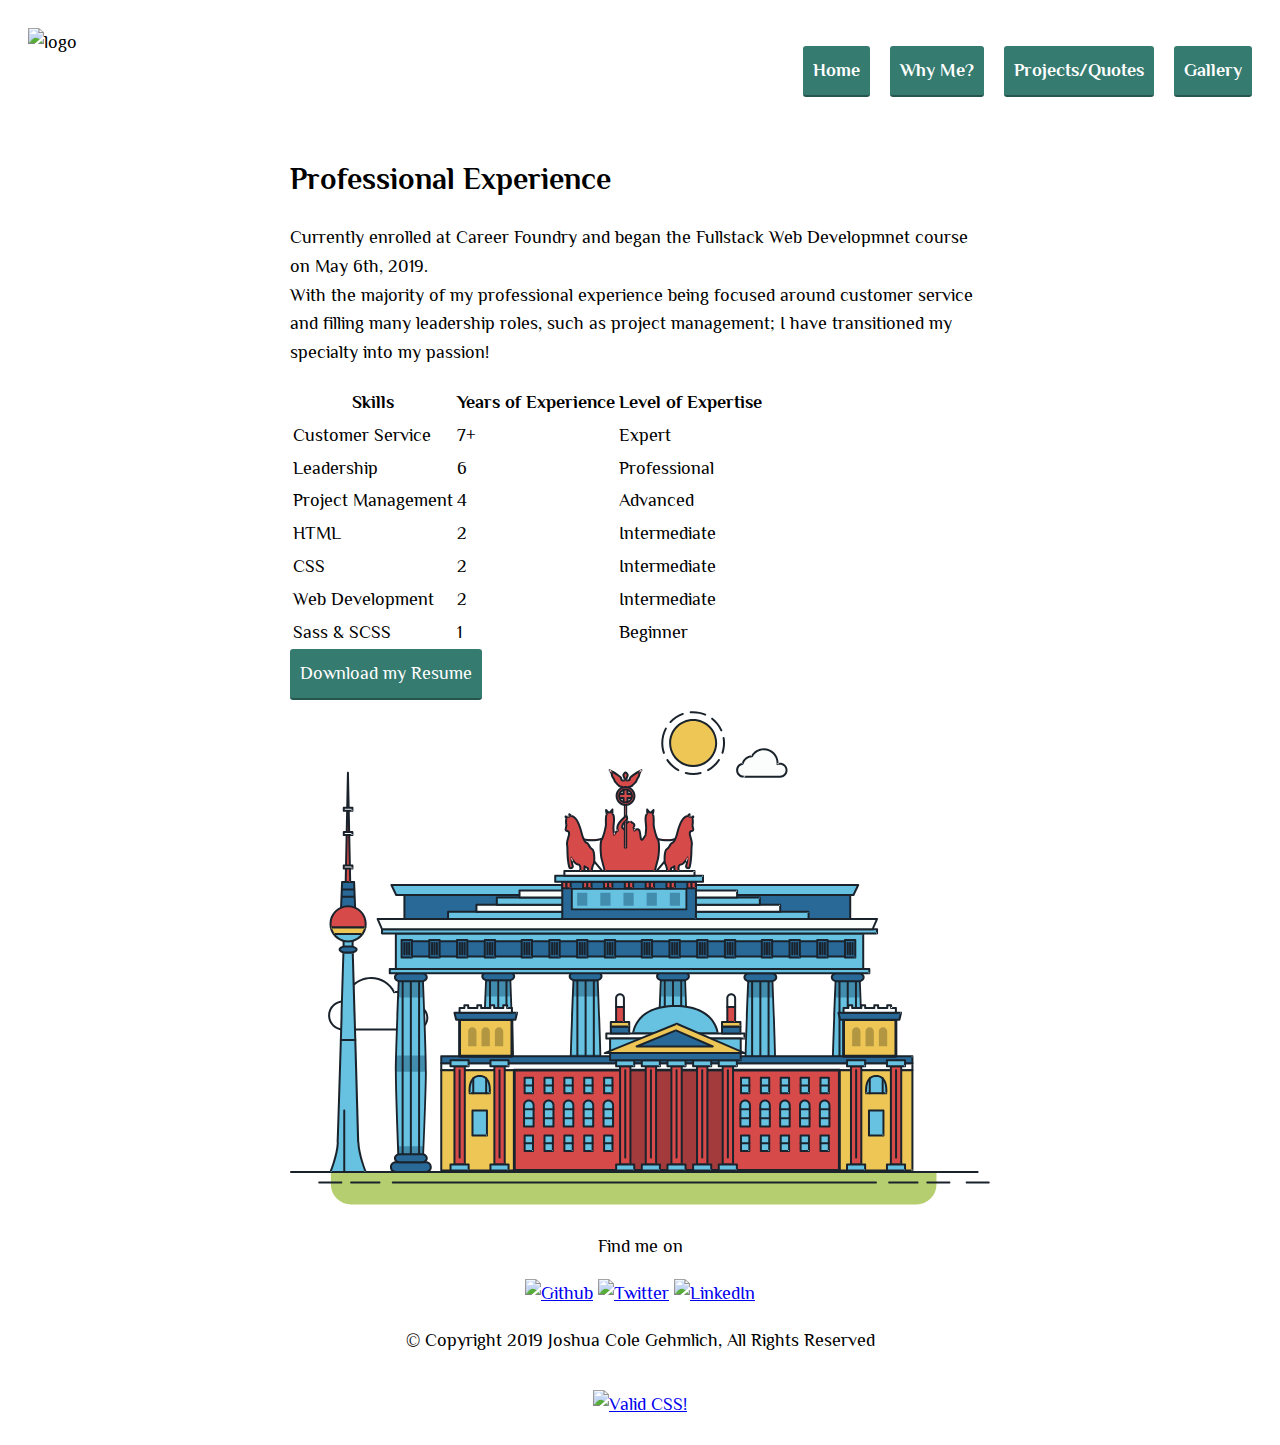
==== commit 10d17663: "About" ====
--- a/aboutMe.html
+++ b/aboutMe.html
@@ -18,7 +18,7 @@
     <nav class="navigation-list page-header_item">
       <ul role="menubar">
         <li role="presentation">
-          <a href="index.html" role="menuitem" class="navigation-list_item button"><strong>JCG Development</strong></a>
+          <a href="index.html" role="menuitem" class="navigation-list_item button"><strong>Home</strong></a>
         </li>
         <li role="presentation">
           <a href="aboutMe.html" role="menuitem" class="navigation-list_item button"><strong>Why Me?</strong></a>
@@ -36,7 +36,7 @@
     <div>
       <h1>Professional Experience</h1>
       <p>
-        Currently enrolled at Career Foundry and began the Fullstack Web Developmnet course on May 6th, 2019.<br> With the majority of my professional experience being focused around customer service and filling many leadership roles such as project management; I have transitioned my specialty into my passion!
+        Currently enrolled at Career Foundry and began the Fullstack Web Developmnet course on May 6th, 2019.<br> With the majority of my professional experience being focused around customer service and filling many leadership roles, such as project management; I have transitioned my specialty into my passion!
       </p>
 
     </div>
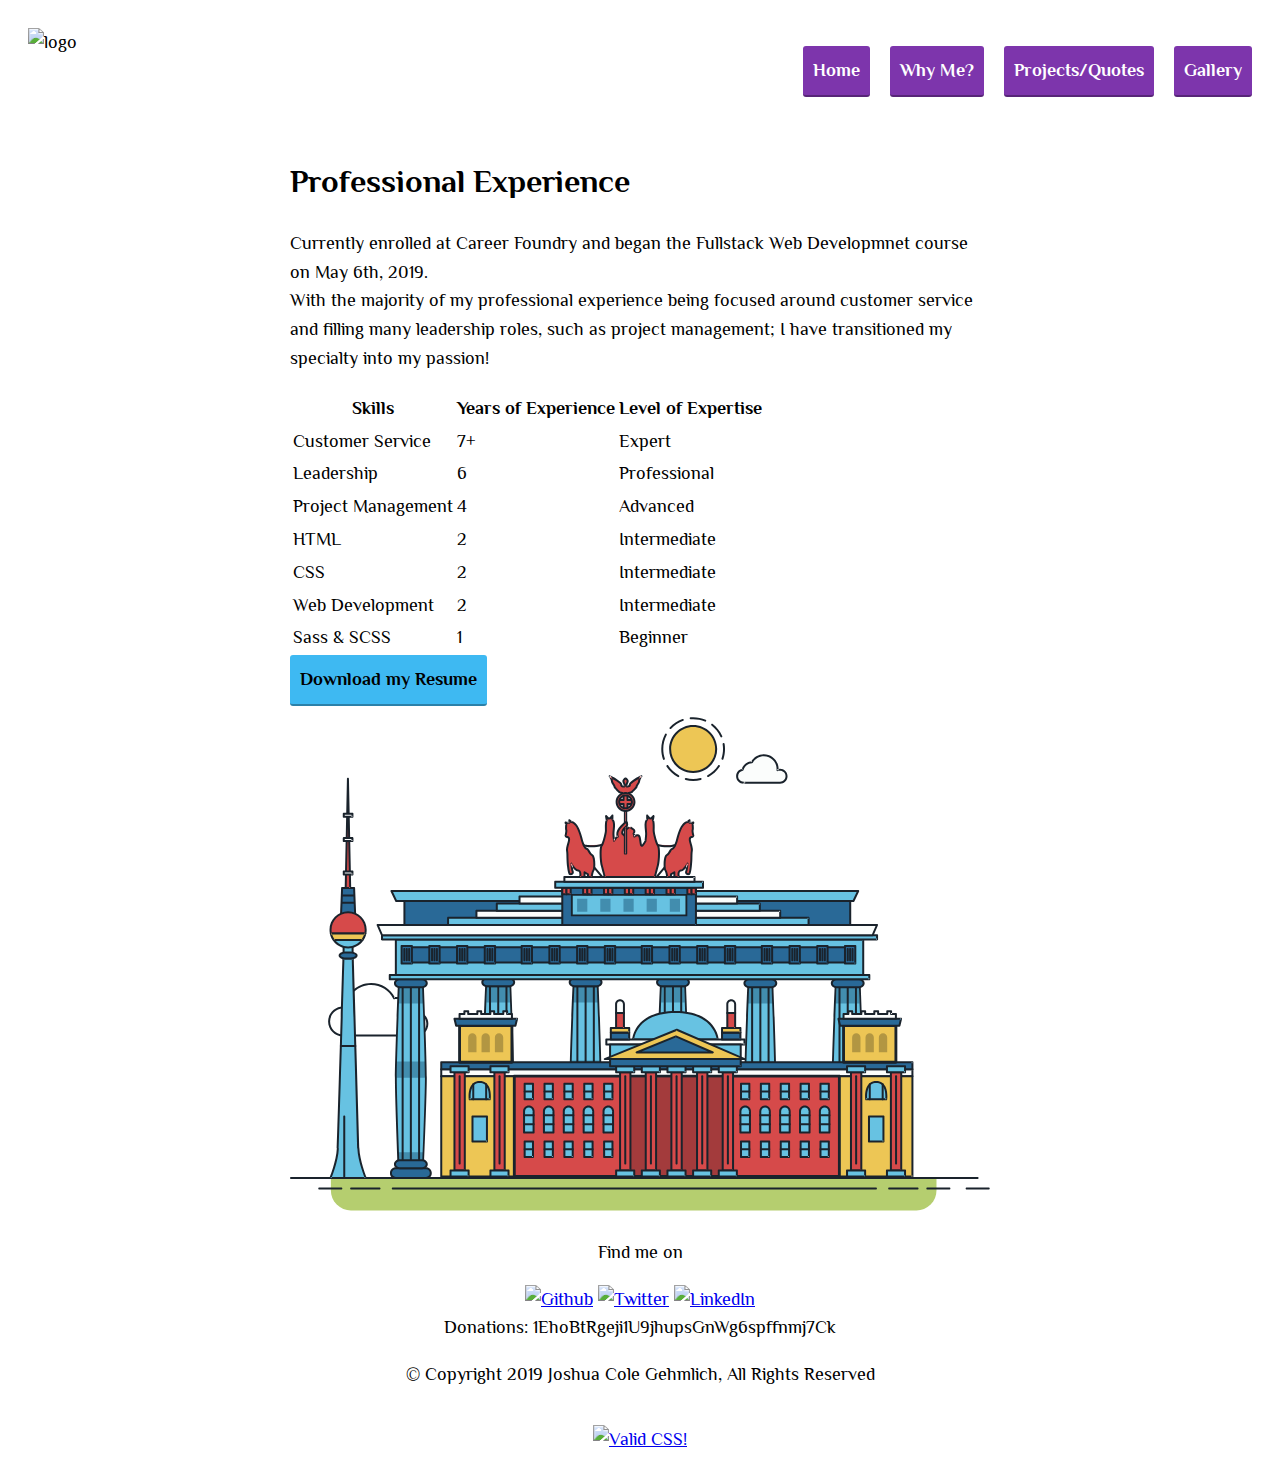
==== commit b6ba760e: "Merge pull request #14 from JoshuaGX/Button-and-Logo" ====
--- a/aboutMe.html
+++ b/aboutMe.html
@@ -34,7 +34,7 @@
   </header>
   <div class="aboutMe">
     <div>
-      <h1>Professional Experience</h1>
+      <h1><strong>Professional Experience</strong></h1>
       <p>
         Currently enrolled at Career Foundry and began the Fullstack Web Developmnet course on May 6th, 2019.<br> With the majority of my professional experience being focused around customer service and filling many leadership roles, such as project management; I have transitioned my specialty into my passion!
       </p>
@@ -88,7 +88,7 @@
       </tbody>
     </table>
 
-      <a href="files/Gehmlich_Joshua_Resume.docx" class="button" download>Download my Resume</a><br>
+      <a href="files/Gehmlich_Joshua_Resume.docx" class="button button_secondary" download><strong>Download my Resume</strong></a><br>
 
       <svg xmlns="http://www.w3.org/2000/svg" class="berlin-illustration" height="505" viewBox="0 0 700 505" xmlns:xlink="http://www.w3.org/1999/xlink">
             <defs>
@@ -1033,16 +1033,20 @@
       <a href="https://twitter.com/JGehmlich" target="_blank"><img width="30" height="30" src="img/twitter.svg  " alt="Twitter"></a>
       <a href="https://www.linkedin.com/in/joshua-gehmlich-b5435217b" target="_blank"><img width="30" height="30" src="img/linked-in-square-button.svg" alt="LinkedIn"></a>
     </div>
+    <div class="Donations">
+      Donations: 1EhoBtRgeji1U9jhupsGnWg6spffnmj7Ck<br>
+    </div>
     <div class="copyright">
       <p>&copy; Copyright 2019 Joshua Cole Gehmlich, All Rights Reserved</p>
     </div>
     <p>
-<a href="http://jigsaw.w3.org/css-validator/check/referer">
-    <img style="border:0;width:88px;height:31px"
+      <a href="http://jigsaw.w3.org/css-validator/check/referer">
+        <img style="border:0;width:88px;height:31px"
         src="http://jigsaw.w3.org/css-validator/images/vcss-blue"
         alt="Valid CSS!" />
-    </a>
-</p>
+      </a>
+    </p>
+
   </footer>
 
   <script src="js/tota11y.min.js"></script>
--- a/css/style.production.css
+++ b/css/style.production.css
@@ -10,7 +10,7 @@
 }
 
 h1 {
-  font-size: 30px;
+  font-size: 32px;
   font-weight: 700;
 }
 
@@ -22,6 +22,14 @@
 h3 {
   font-size: 18px;
   font-weight: 700;
+}
+
+.josh {
+  color: #7331A2;
+}
+
+.fullstack {
+  color: #3EB9F2;
 }
 
 a a:visited a:active{
@@ -40,7 +48,7 @@
   /* takes the font from the outer container */
   font-family: inherit;
   /* styles the background color, font color, and text decoration (underline, etc.) of the button */
-  background-color: #357b70;
+  background-color: #7D35AC;
   color: #ffffff;
   text-decoration: none;
   /*adds spacing to the button (this will be discussed more in-depth later) */
@@ -48,6 +56,8 @@
   border-radius: 3px;
   /* gives the button a bottom border with a width of 2px, a type of solid, and a color in RGBA format */
   border-bottom: 2px solid rgba(0, 0, 0, 0.3);
+  -webkit-transition: 0.2s opacity;
+  -o-transition: 0.2s opacity;
   transition: 0.2s opacity;
 }
 
@@ -58,7 +68,7 @@
   /* takes the font from the outer container */
   font-family: inherit;
   /* styles the background color, font color, and text decoration (underline, etc.) of the button */
-  background-color: #357b70;
+  background-color: #7D35AC;
   color: #ffffff;
   text-decoration: none;
   /*adds spacing to the button (this will be discussed more in-depth later) */
@@ -66,6 +76,8 @@
   border-radius: 3px;
   /* gives the button a bottom border with a width of 2px, a type of solid, and a color in RGBA format */
   border-bottom: 2px solid rgba(0, 0, 0, 0.3);
+  -webkit-transition: 0.2s opacity;
+  -o-transition: 0.2s opacity;
   transition: 0.2s opacity;
 }
 
@@ -80,8 +92,8 @@
 }
 
 .button_secondary {
-  background-color: #e0b354;
-  color: #4a4a4a;
+  background-color: #3EB9F2;
+  color: #000000;
 }
 
 .navigation-list {
@@ -109,14 +121,20 @@
 }
 
 * {
-  box-sizing: border-box;
+  -webkit-box-sizing: border-box;
+          box-sizing: border-box;
 }
 
 .page-footer {
   /* Makes sure the footer isnt influenced by the above changes */
   clear: both;
+  display: -webkit-box;
+  display: -ms-flexbox;
   display: flex;
-  flex-direction: column;
+  -webkit-box-orient: vertical;
+  -webkit-box-direction: normal;
+      -ms-flex-direction: column;
+          flex-direction: column;
   text-align: center;
 }
 
@@ -129,17 +147,23 @@
 }
 
 .page-header {
+  display: -webkit-box;
+  display: -ms-flexbox;
   display: flex;
   width: 100%;
   padding: 20px;
 }
 
 .page-header_item {
-  flex: 0 1 200px;
+  -webkit-box-flex: 0;
+      -ms-flex: 0 1 200px;
+          flex: 0 1 200px;
 }
 
 .page-header_item:last-child {
-  flex-grow: 1;
+  -webkit-box-flex: 1;
+      -ms-flex-positive: 1;
+          flex-grow: 1;
   text-align: right;
 }
 
@@ -149,7 +173,9 @@
 }
 
 .grid {
+  display: -ms-grid;
   display: grid;
+  -ms-grid-columns: 1fr 20px 1fr 20px 1fr;
   grid-template-columns: 1fr 1fr 1fr;
   grid-gap: 20px;
 }
@@ -161,17 +187,31 @@
 }
 
 .grid_item:last-child {
+  -ms-grid-column: 3;
   grid-column: 3 / 3;
+  -ms-grid-row: 1;
+  -ms-grid-row-span: 2;
   grid-row: 1 / 3;
 }
 
 
 .sun {
-  animation-duration: 4s;
-  animation-name: color-change;
-  animation-iteration-count: infinite;
-  animation-direction: alternate;
-  animation-timing-function: linear;
+  -webkit-animation-duration: 4s;
+          animation-duration: 4s;
+  -webkit-animation-name: color-change;
+          animation-name: color-change;
+  -webkit-animation-iteration-count: infinite;
+          animation-iteration-count: infinite;
+  -webkit-animation-direction: alternate;
+          animation-direction: alternate;
+  -webkit-animation-timing-function: linear;
+          animation-timing-function: linear;
+}
+
+@-webkit-keyframes color-change {
+  0% {fill: #edc655;}
+  50% {fill: #fcffad;}
+  100% {fill: #f76414;}
 }
 
 @keyframes color-change {
@@ -181,42 +221,76 @@
 }
 
 .cloud-front {
-  animation-duration: 30s;
-  animation-name: cloud-move;
-  animation-iteration-count: infinite;
-  animation-direction: alternate;
-  animation-timing-function: linear;
+  -webkit-animation-duration: 30s;
+          animation-duration: 30s;
+  -webkit-animation-name: cloud-move;
+          animation-name: cloud-move;
+  -webkit-animation-iteration-count: infinite;
+          animation-iteration-count: infinite;
+  -webkit-animation-direction: alternate;
+          animation-direction: alternate;
+  -webkit-animation-timing-function: linear;
+          animation-timing-function: linear;
+}
+
+@-webkit-keyframes cloud-move {
+  from {
+    -webkit-transform: translate(0, 50px);
+            transform: translate(0, 50px);
+  }
+  to {
+    -webkit-transform: translate(200px, 50px);
+            transform: translate(200px, 50px);
+  }
 }
 
 @keyframes cloud-move {
   from {
-    transform: translate(0, 50px);
+    -webkit-transform: translate(0, 50px);
+            transform: translate(0, 50px);
   }
   to {
-    transform: translate(200px, 50px);
+    -webkit-transform: translate(200px, 50px);
+            transform: translate(200px, 50px);
   }
 }
 
 .cloud-back {
-  animation: 34s cloud-move-reverse infinite alternate linear;
+  -webkit-animation: 34s cloud-move-reverse infinite alternate linear;
+          animation: 34s cloud-move-reverse infinite alternate linear;
+}
+
+@-webkit-keyframes cloud-move-reverse {
+  from {
+    -webkit-transform: translate(446px, 48px);
+            transform: translate(446px, 48px);
+  }
+  to {
+    -webkit-transform: translate(100px, 48px);
+            transform: translate(100px, 48px);
+  }
 }
 
 @keyframes cloud-move-reverse {
   from {
-    transform: translate(446px, 48px);
+    -webkit-transform: translate(446px, 48px);
+            transform: translate(446px, 48px);
   }
   to {
-    transform: translate(100px, 48px);
+    -webkit-transform: translate(100px, 48px);
+            transform: translate(100px, 48px);
   }
 }
 
 @media all and (max-width: 500px) {
   .grid {
+    -ms-grid-columns: 1fr;
     grid-template-columns: 1fr;
   }
 }
 @media all and (min-width: 500px) and (max-width: 750px) {
   .grid {
+    -ms-grid-columns: 1fr 20px 1fr;
     grid-template-columns: 1fr 1fr;
   }
 }
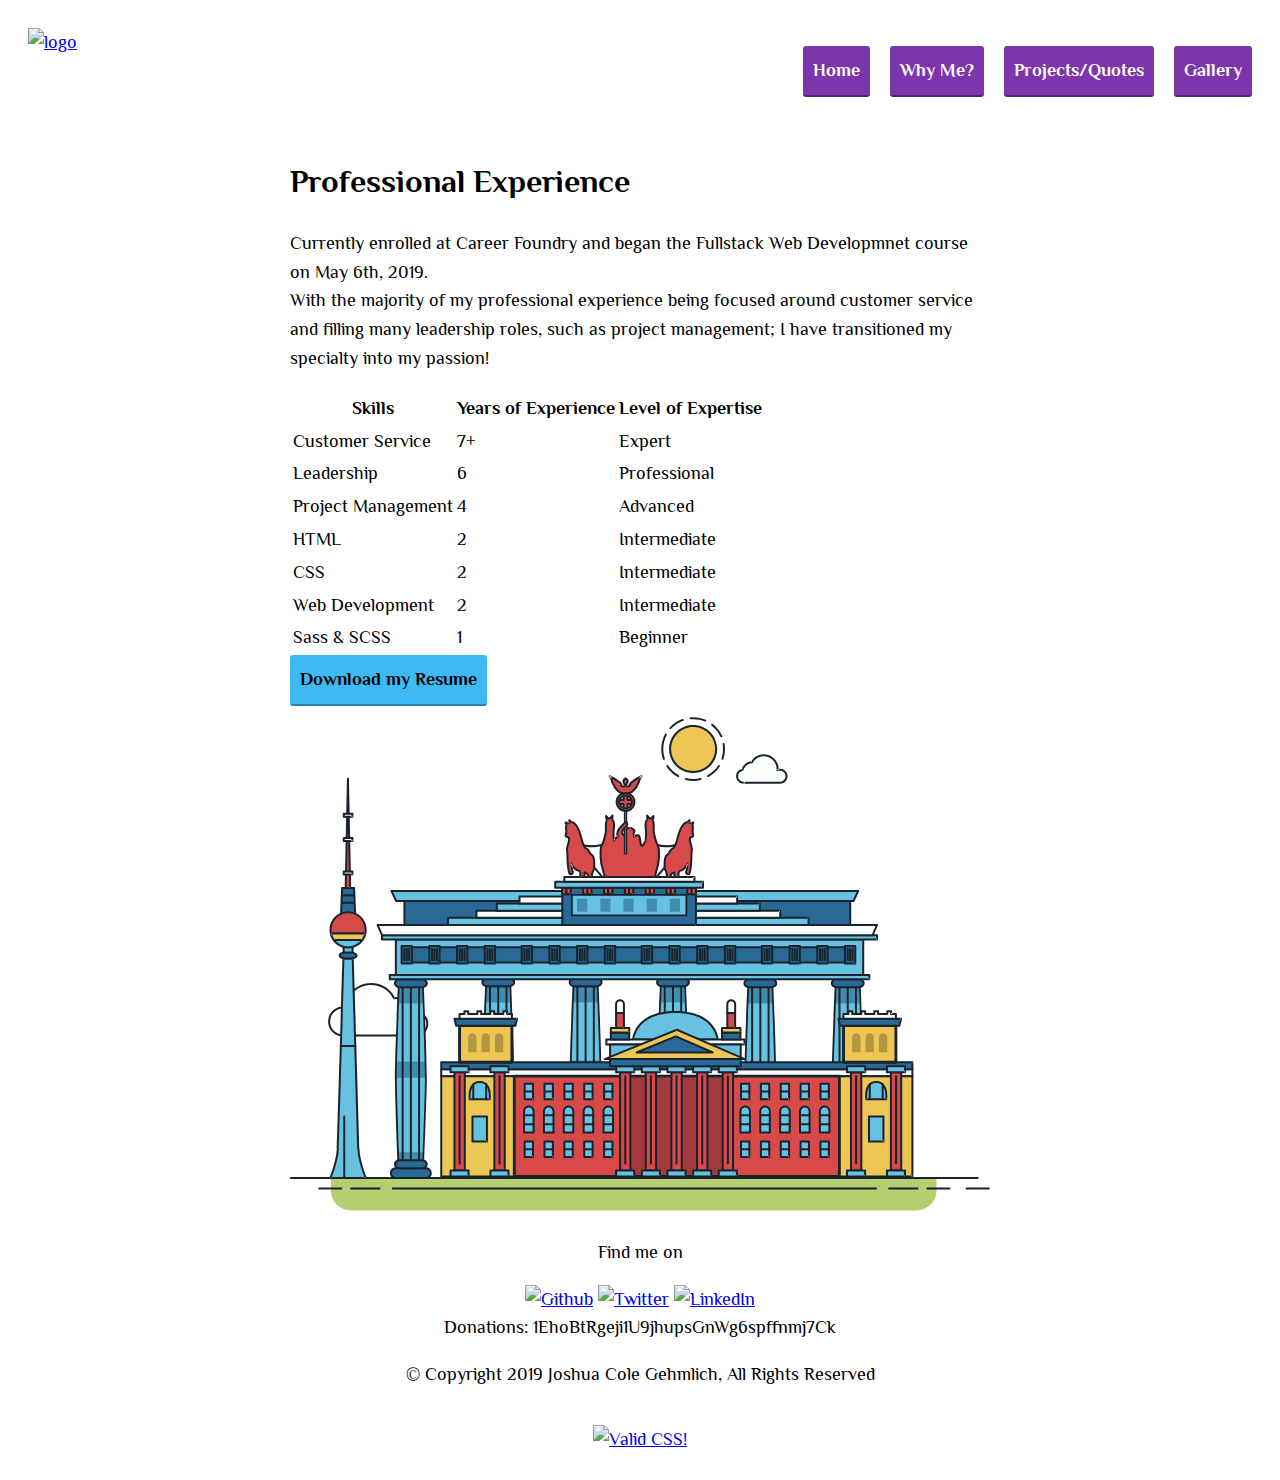
==== commit 4d660c7b: "Logo" ====
--- a/aboutMe.html
+++ b/aboutMe.html
@@ -13,7 +13,7 @@
 
 <body>
   <header class="page-header">
-    <img src="img/jcg-development.png" class="page-header_item" alt="logo">
+    <a href="index.html"><img src="img/jcg-development.png" class="page-header_item" alt="logo"><a/>
     <!-- Navigation Bar -->
     <nav class="navigation-list page-header_item">
       <ul role="menubar">
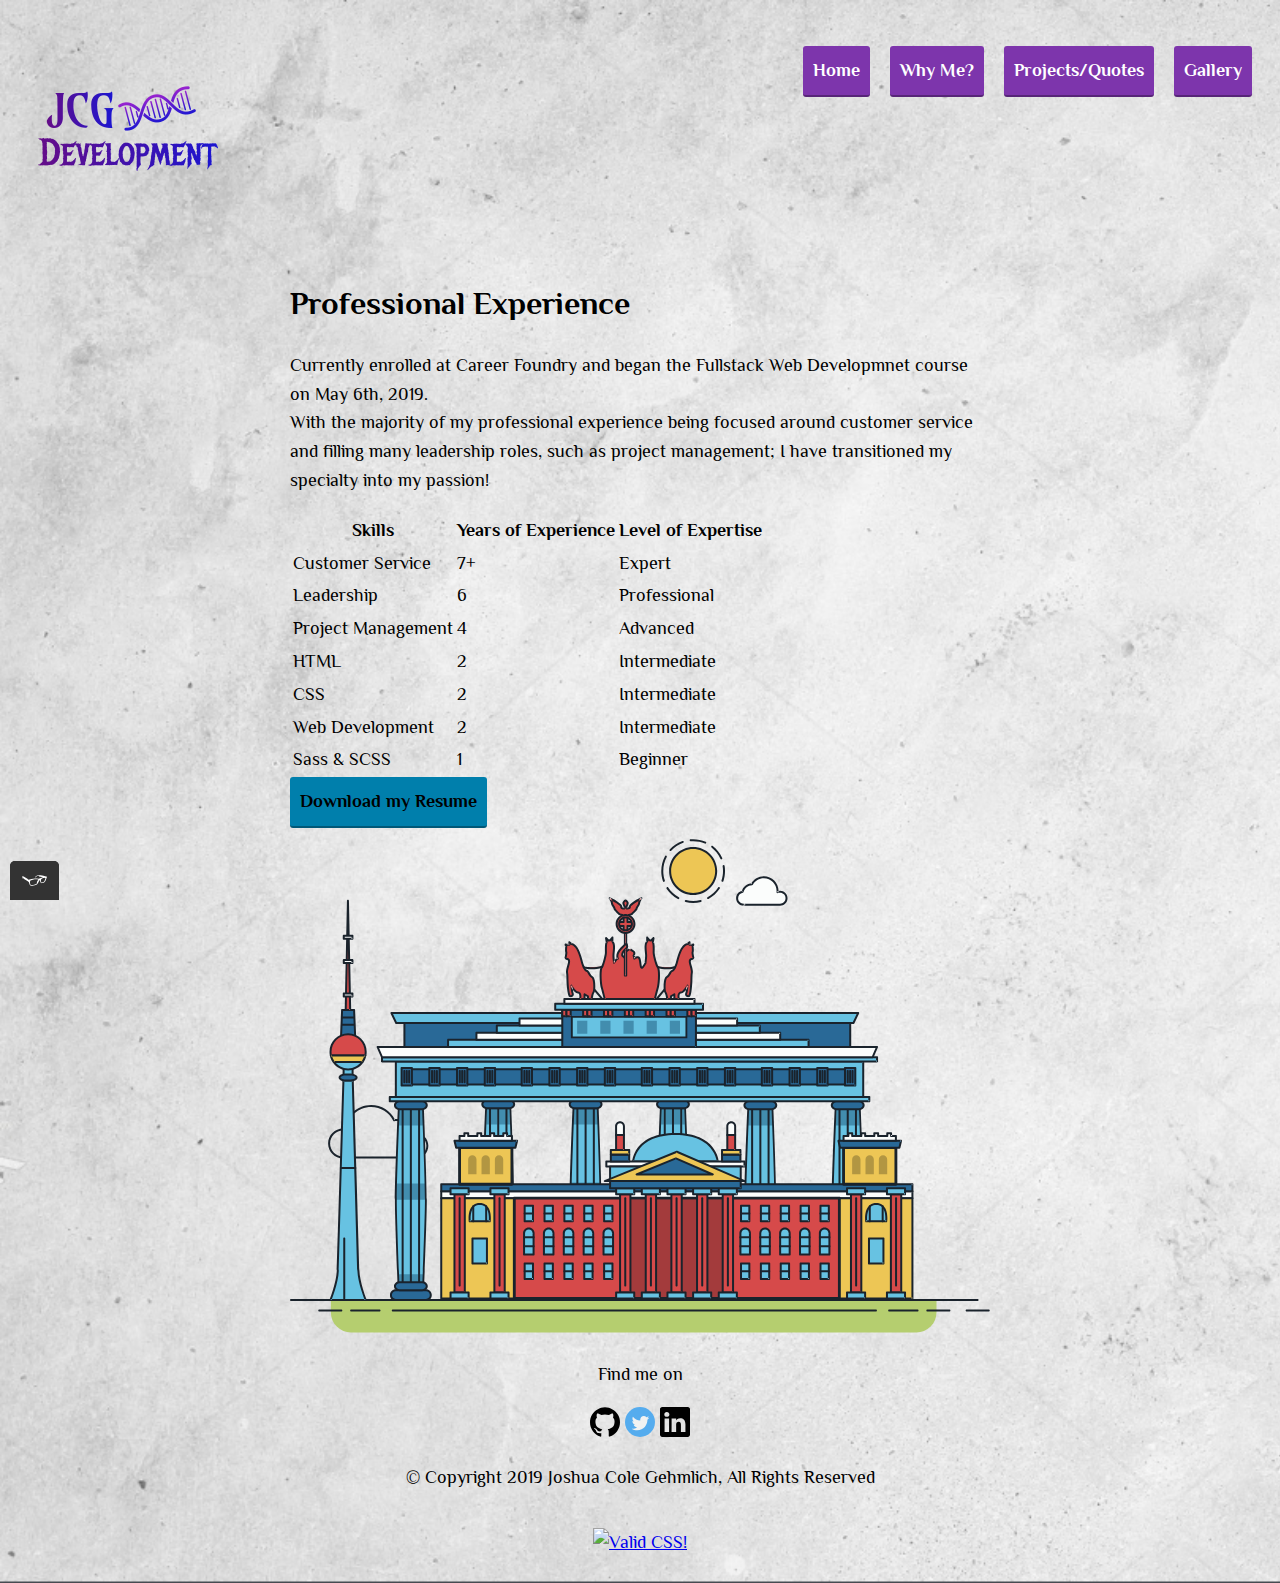
==== commit 97d6e3d7: "Donations" ====
--- a/aboutMe.html
+++ b/aboutMe.html
@@ -13,7 +13,7 @@
 
 <body>
   <header class="page-header">
-    <a href="index.html"><img src="img/jcg-development.png" class="page-header_item" alt="logo"><a/>
+    <a href="index.html"><img src="img/jcg-development.png" class="page-header_item" alt="logo"></a>
     <!-- Navigation Bar -->
     <nav class="navigation-list page-header_item">
       <ul role="menubar">
@@ -1033,9 +1033,6 @@
       <a href="https://twitter.com/JGehmlich" target="_blank"><img width="30" height="30" src="img/twitter.svg  " alt="Twitter"></a>
       <a href="https://www.linkedin.com/in/joshua-gehmlich-b5435217b" target="_blank"><img width="30" height="30" src="img/linked-in-square-button.svg" alt="LinkedIn"></a>
     </div>
-    <div class="Donations">
-      Donations: 1EhoBtRgeji1U9jhupsGnWg6spffnmj7Ck<br>
-    </div>
     <div class="copyright">
       <p>&copy; Copyright 2019 Joshua Cole Gehmlich, All Rights Reserved</p>
     </div>
--- a/css/style.production.css
+++ b/css/style.production.css
@@ -29,7 +29,7 @@
 }
 
 .fullstack {
-  color: #3EB9F2;
+  color: #007fac;
 }
 
 a a:visited a:active{
@@ -92,7 +92,7 @@
 }
 
 .button_secondary {
-  background-color: #3EB9F2;
+  background-color: #007fac;
   color: #000000;
 }
 
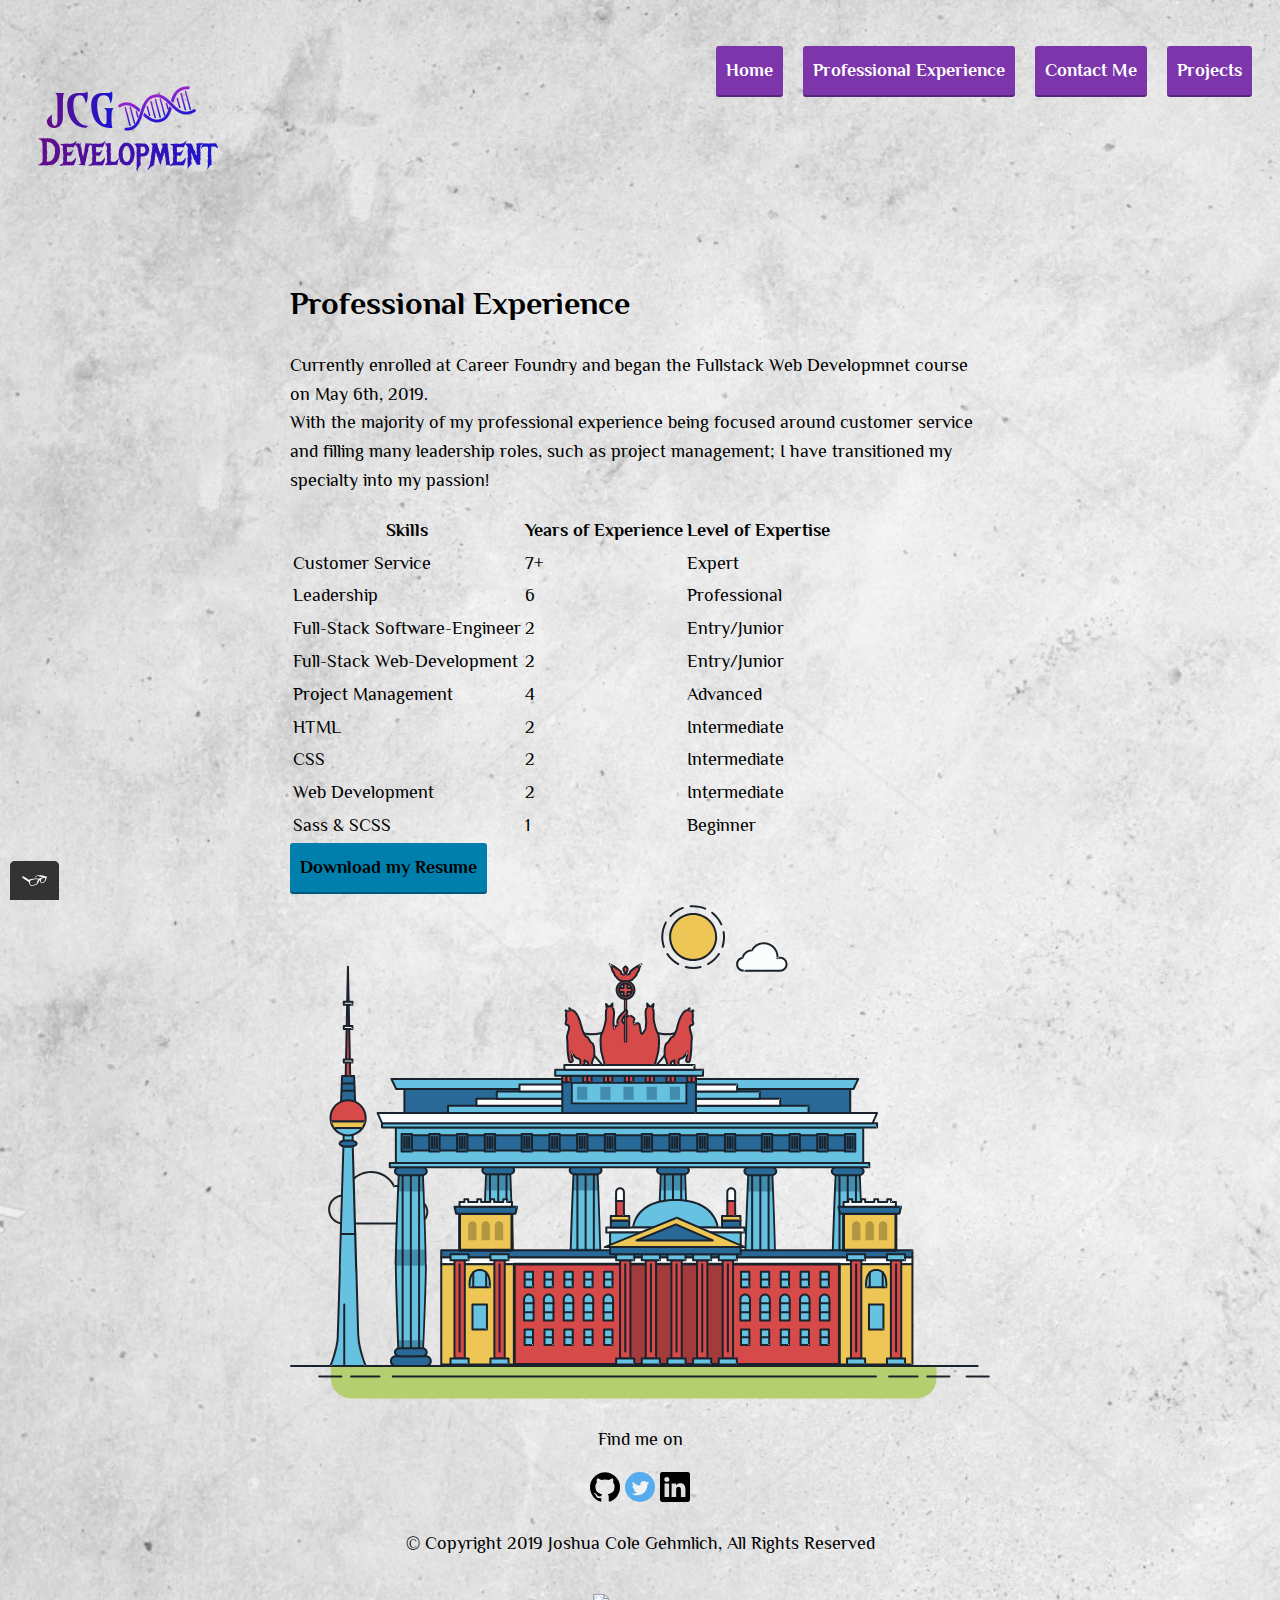
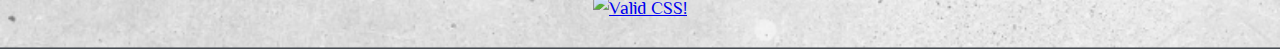
==== commit d4aa0241: "added engineer and web developer" ====
--- a/aboutMe.html
+++ b/aboutMe.html
@@ -21,13 +21,13 @@
           <a href="index.html" role="menuitem" class="navigation-list_item button"><strong>Home</strong></a>
         </li>
         <li role="presentation">
-          <a href="aboutMe.html" role="menuitem" class="navigation-list_item button"><strong>Why Me?</strong></a>
+          <a href="aboutMe.html" role="menuitem" class="navigation-list_item button"><strong>Professional Experience</strong></a>
         </li>
         <li role="presentation">
-          <a href="contact.html" role="menuitem" class="navigation-list_item button"><strong>Projects/Quotes</strong></a>
+          <a href="contact.html" role="menuitem" class="navigation-list_item button"><strong>Contact Me</strong></a>
         </li>
         <li role="presentation">
-          <a href="work.html" role="menuitem" class="navigation-list_item button"><strong>Gallery</strong></a>
+          <a href="work.html" role="menuitem" class="navigation-list_item button"><strong>Projects</strong></a>
         </li>
       </ul>
     </nav>
@@ -59,6 +59,16 @@
           <td>Leadership</td>
           <td>6</td>
           <td>Professional</td>
+        </tr>
+        <tr>
+            <td>Full-Stack Software-Engineer</td>
+            <td>2</td>
+            <td>Entry/Junior</td>
+        </tr>
+        <tr>
+            <td>Full-Stack Web-Development</td>
+            <td>2</td>
+            <td>Entry/Junior</td>
         </tr>
         <tr>
           <td>Project Management</td>
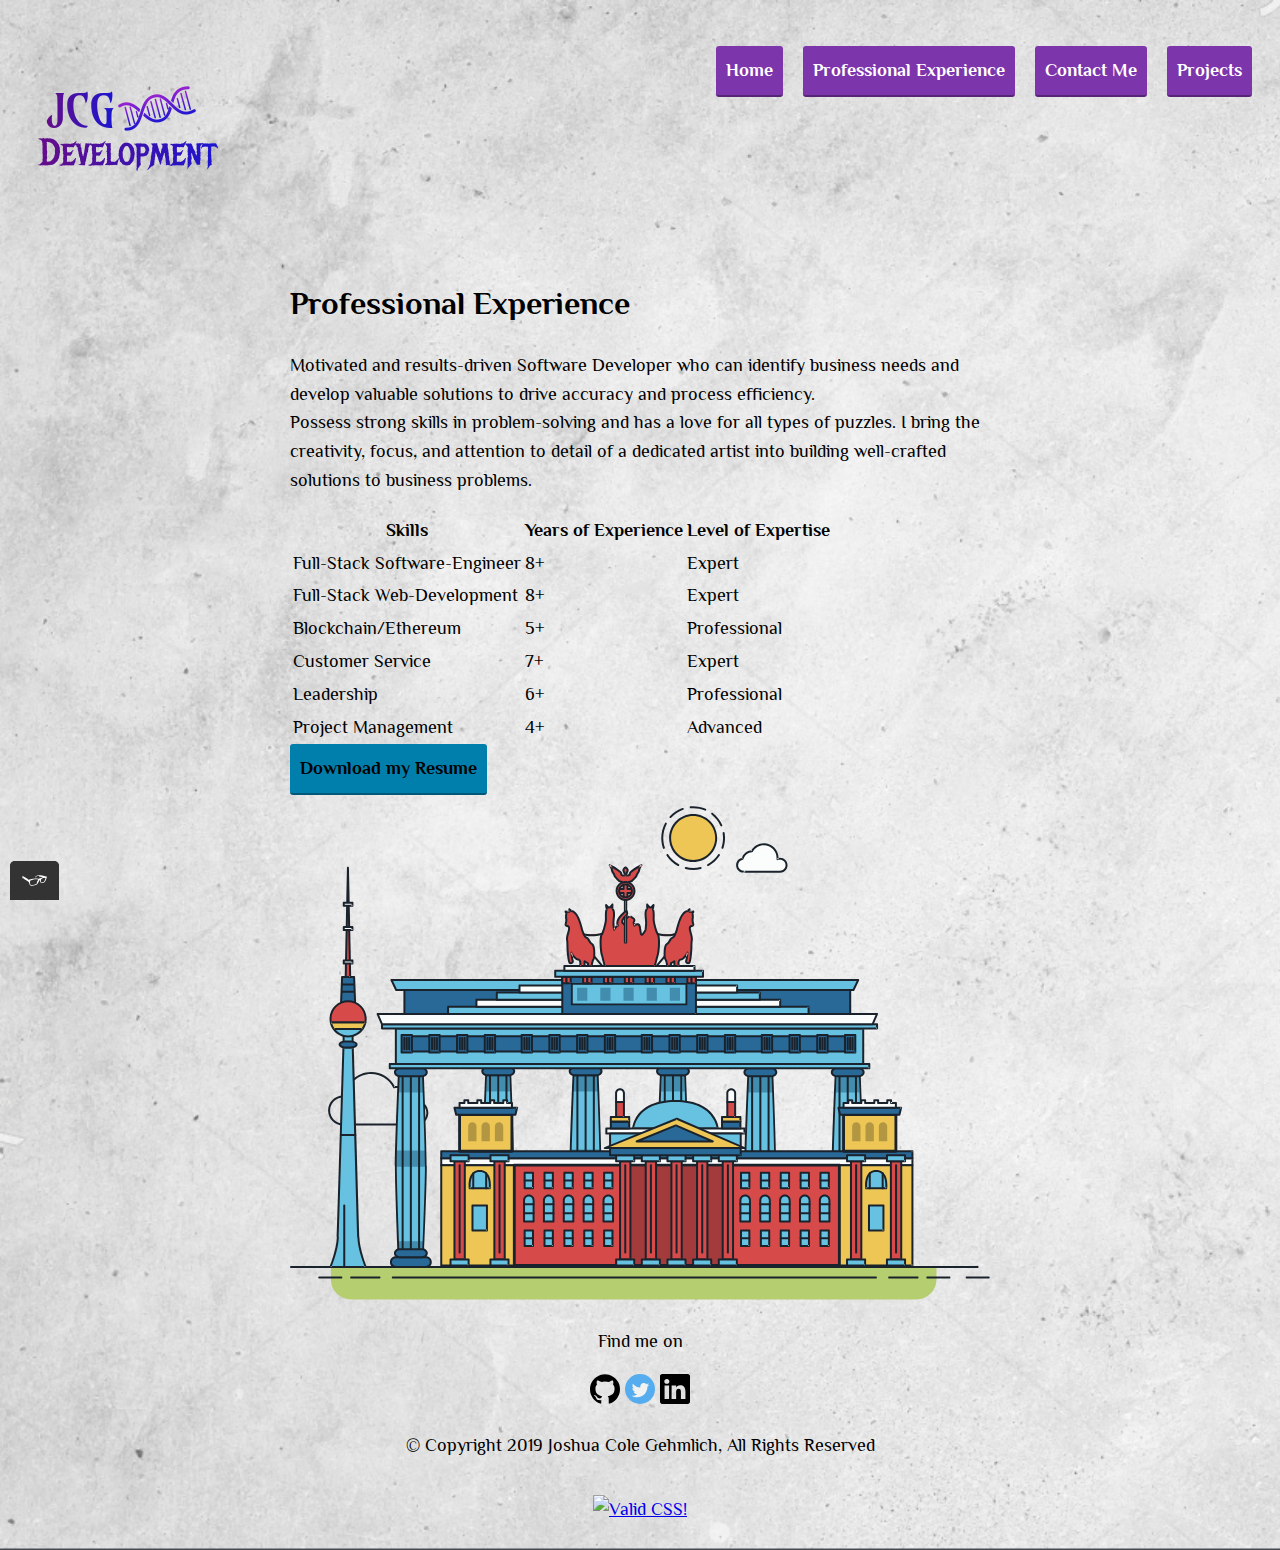
==== commit 49c0d246: "spell issue" ====
--- a/aboutMe.html
+++ b/aboutMe.html
@@ -36,7 +36,7 @@
     <div>
       <h1><strong>Professional Experience</strong></h1>
       <p>
-        Currently enrolled at Career Foundry and began the Fullstack Web Developmnet course on May 6th, 2019.<br> With the majority of my professional experience being focused around customer service and filling many leadership roles, such as project management; I have transitioned my specialty into my passion!
+        Motivated and results-driven Software Developer who can identify business needs and develop valuable solutions to drive accuracy and process efficiency.<br> Possess strong skills in problem-solving and has a love for all types of puzzles. I bring the creativity, focus, and attention to detail of a dedicated artist into building well-crafted solutions to business problems.
       </p>
 
     </div>
@@ -51,49 +51,34 @@
       </thead>
       <tbody>
         <tr>
+            <td>Full-Stack Software-Engineer</td>
+            <td>8+</td>
+            <td>Expert</td>
+        </tr>
+        <tr>
+            <td>Full-Stack Web-Development</td>
+            <td>8+</td>
+            <td>Expert</td>
+        </tr>
+        <tr>
+          <td>Blockchain/Ethereum</td>
+          <td>5+</td>
+          <td>Professional</td>
+        </tr>
+        <tr>
           <td>Customer Service</td>
           <td>7+</td>
           <td>Expert</td>
         </tr>
         <tr>
           <td>Leadership</td>
-          <td>6</td>
+          <td>6+</td>
           <td>Professional</td>
         </tr>
         <tr>
-            <td>Full-Stack Software-Engineer</td>
-            <td>2</td>
-            <td>Entry/Junior</td>
-        </tr>
-        <tr>
-            <td>Full-Stack Web-Development</td>
-            <td>2</td>
-            <td>Entry/Junior</td>
-        </tr>
-        <tr>
           <td>Project Management</td>
-          <td>4</td>
+          <td>4+</td>
           <td>Advanced</td>
-        </tr>
-        <tr>
-          <td>HTML</td>
-          <td>2</td>
-          <td>Intermediate</td>
-        </tr>
-        <tr>
-          <td>CSS</td>
-          <td>2</td>
-          <td>Intermediate</td>
-        </tr>
-        <tr>
-          <td>Web Development</td>
-          <td>2</td>
-          <td>Intermediate</td>
-        </tr>
-        <tr>
-          <td>Sass & SCSS</td>
-          <td>1</td>
-          <td>Beginner</td>
         </tr>
       </tbody>
     </table>
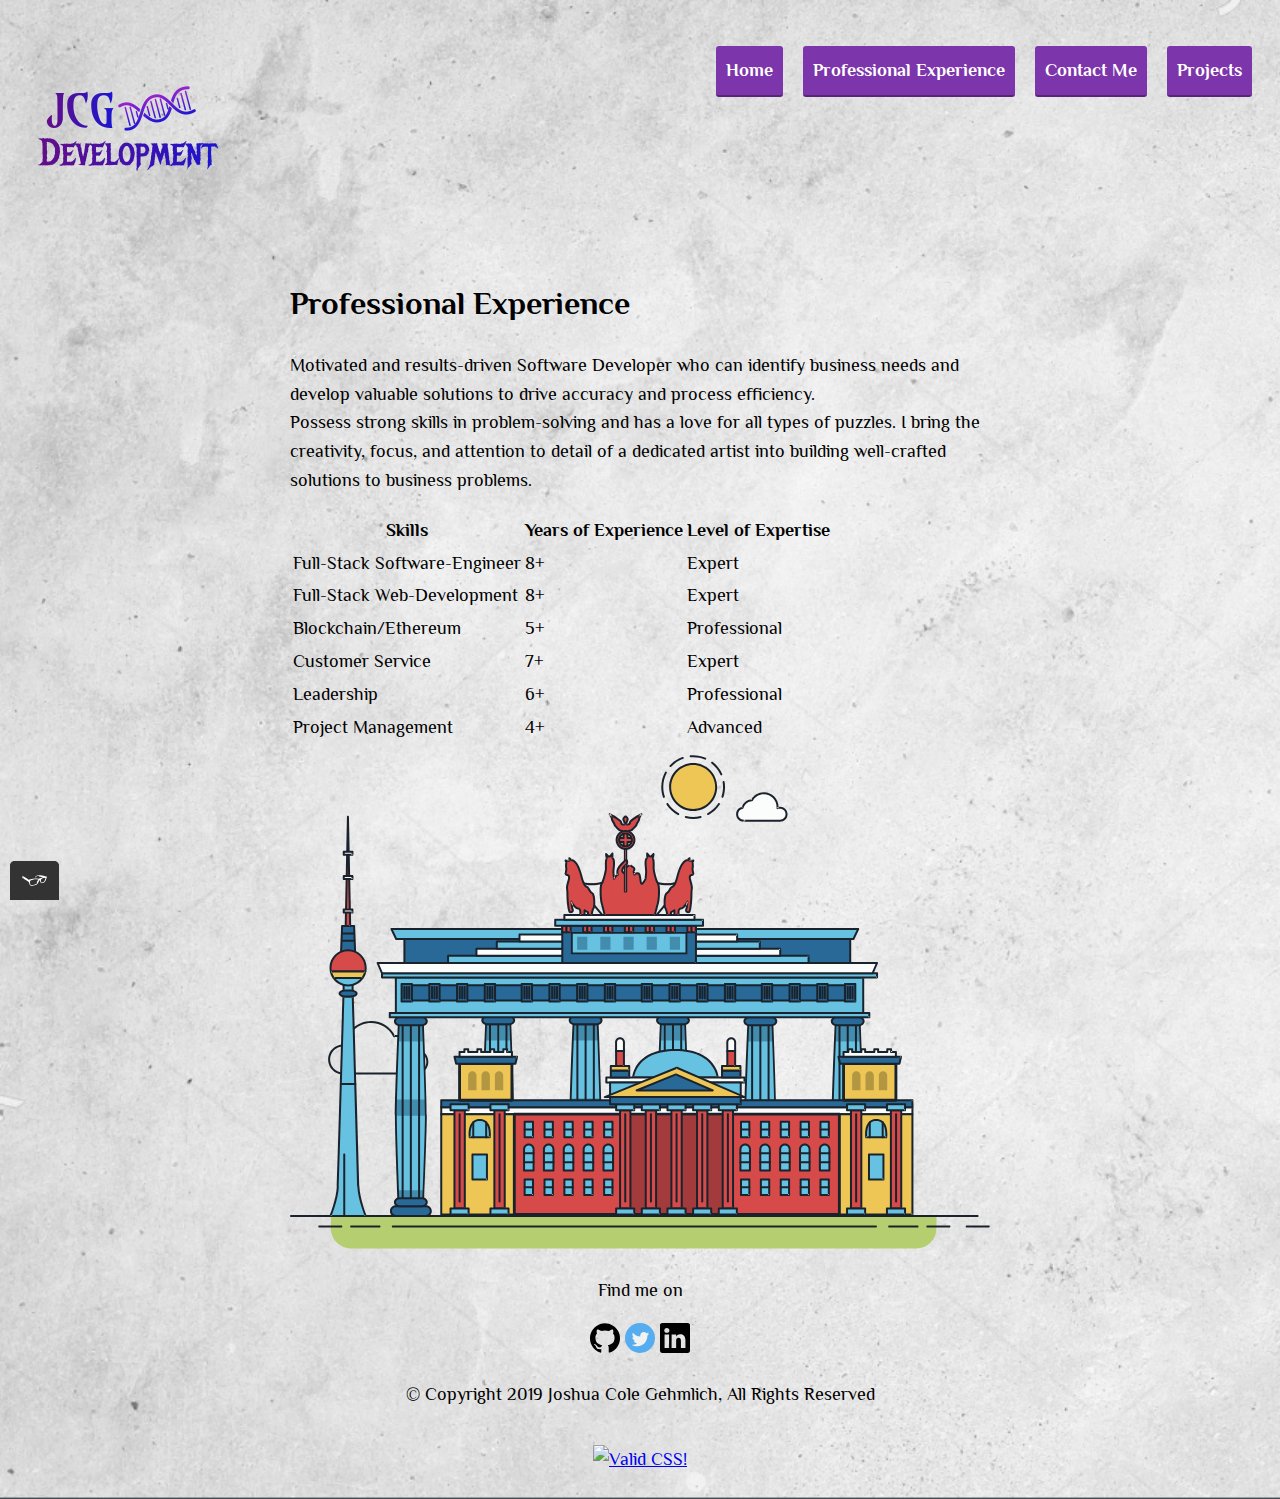
==== commit 06e6fa69: "spell issue" ====
--- a/aboutMe.html
+++ b/aboutMe.html
@@ -83,7 +83,6 @@
       </tbody>
     </table>
 
-      <a href="files/Gehmlich_Joshua_Resume.docx" class="button button_secondary" download><strong>Download my Resume</strong></a><br>
 
       <svg xmlns="http://www.w3.org/2000/svg" class="berlin-illustration" height="505" viewBox="0 0 700 505" xmlns:xlink="http://www.w3.org/1999/xlink">
             <defs>
